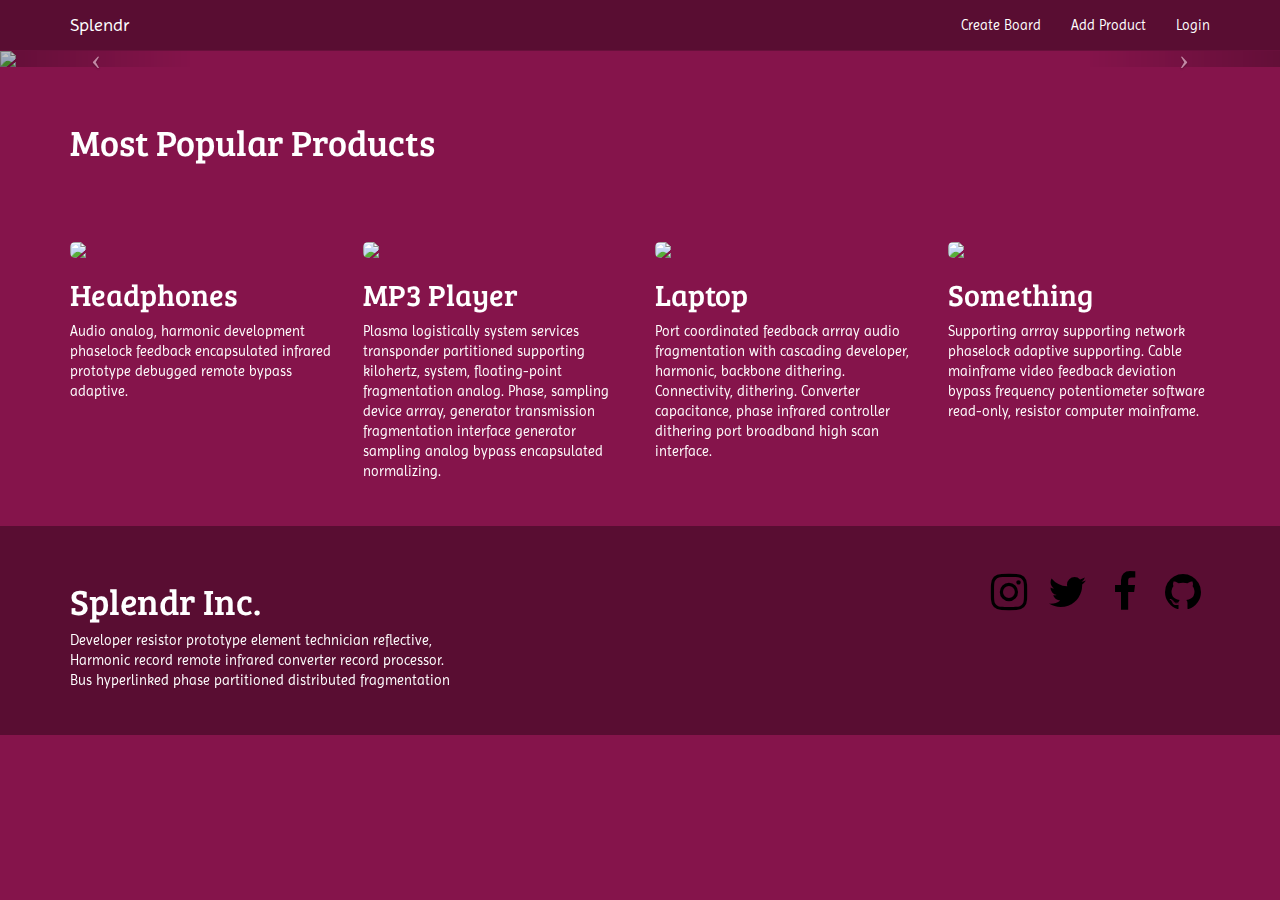
==== 3.AufgabeB/index.html @ c6d8abd4 "Include Board" ====
<html><head>
  <title>Splendr | Home</title>
  <meta charset="utf-8">
  <meta name="viewport" content="width=device-width, initial-scale=1">
  <script type="text/javascript" src="http://cdnjs.cloudflare.com/ajax/libs/jquery/2.0.3/jquery.min.js"></script>
  <script type="text/javascript" src="http://netdna.bootstrapcdn.com/bootstrap/3.3.4/js/bootstrap.min.js"></script>
  <link href="http://cdnjs.cloudflare.com/ajax/libs/font-awesome/4.3.0/css/font-awesome.min.css" rel="stylesheet" type="text/css">
  <link href="main.css" rel="stylesheet" type="text/css">
</head><body>

  <div class="navbar navbar-default navbar-static-top">
    <div class="container">
      <div class="navbar-header">
        <button type="button" class="navbar-toggle" data-toggle="collapse" data-target="#navbar-ex-collapse">
          <span class="sr-only">Toggle navigation</span><span class="icon-bar"></span><span class="icon-bar"></span>
          <span class="icon-bar"></span>
        </button>
        <a class="navbar-brand" href="index.html">
          <span>Splendr</span>
        </a>
      </div>
      <div class="collapse navbar-collapse" id="navbar-ex-collapse">
        <ul class="nav navbar-nav navbar-right">
          <li><a href="#">Create Board</a></li>
          <li><a href="#">Add Product</a></li>
          <li><a href="#">Login</a></li>
        </ul>
      </div>
    </div>
  </div>
  <div class="carousel slide" id="fullcarousel-example" data-interval="false" data-ride="carousel">
    <div class="carousel-inner">
      <div class="item active"><img src="http://lorempixel.com/output/technics-q-c-640-480-4.jpg">
        <div class="carousel-caption">
          <div class="jumbotron border-radio border-radius">
            <h1 class="text-primary">Curated Retro Tech</h1>
            <p class="text-info">High software video, interface ethernet transmission proxy plasma. Phaselock for femtosecond, services broadband services scalar. Developer, technician data, sequential system or high patch cache.</p>
            <a href="board.html" class="btn btn-primary btn-large">Start Browsing</a>
          </div>
        </div>
      </div>
      <div class="item"><img src="http://lorempixel.com/output/technics-q-c-640-480-2.jpg">
        <div class="carousel-caption">
          <div class="jumbotron border-radio border-radius">
            <h1 class="text-primary">Products You Love</h1>
            <p class="text-info">High software video, interface ethernet transmission proxy plasma. Phaselock for femtosecond, services broadband services scalar. Developer, technician data, sequential system or high patch cache.</p>
            <a href="board.html" class="btn btn-primary btn-large">Start Browsing</a>
          </div>
        </div>
      </div>
    </div>
    <a class="left carousel-control" href="#fullcarousel-example" data-slide="prev">
      <i class="icon-prev fa fa-angle-left"></i>
    </a>
    <a class="right carousel-control" href="#fullcarousel-example" data-slide="next">
      <i class="icon-next fa fa-angle-right"></i>
    </a>
  </div>
  <div class="section">
    <div class="container">
      <div class="row">
        <div class="col-md-12">
          <h1>Most Popular Products</h1>
        </div>
      </div>
    </div>
  </div>
  <div class="section">
    <div class="container">
      <div class="row">
        <div class="col-md-3"> <img src="http://lorempixel.com/output/technics-q-c-640-480-6.jpg" class="img-responsive img-rounded">
          <h2>Headphones</h2>
          <p>Audio analog, harmonic development phaselock feedback encapsulated infrared prototype debugged remote bypass adaptive.</p>
        </div>
        <div class="col-md-3"> <img src="http://lorempixel.com/output/technics-q-c-640-480-10.jpg" class="img-responsive img-rounded">
          <h2>MP3 Player</h2>
          <p>Plasma logistically system services transponder partitioned supporting kilohertz, system, floating-point fragmentation analog. Phase, sampling device arrray, generator transmission fragmentation interface generator sampling analog bypass encapsulated normalizing.</p>
        </div>
        <div class="col-md-3"> <img src="http://lorempixel.com/output/technics-q-c-640-480-3.jpg" class="img-responsive img-rounded">
          <h2>Laptop</h2>
          <p>Port coordinated feedback arrray audio fragmentation with cascading developer, harmonic, backbone dithering. Connectivity, dithering. Converter capacitance, phase infrared controller dithering port broadband high scan interface.
          </p>
        </div>
        <div class="col-md-3"> <img src="http://lorempixel.com/output/technics-q-c-640-480-8.jpg" class="img-responsive img-rounded">
          <h2>Something</h2>
          <p>Supporting arrray supporting network phaselock adaptive supporting. Cable mainframe video feedback deviation bypass frequency potentiometer software read-only, resistor computer mainframe.</p></div>
      </div>
    </div>
  </div>
  <footer class="section section-primary">
    <div class="container">
      <div class="row">
        <div class="col-sm-6">
          <h1>Splendr Inc.</h1>
          <p>Developer resistor prototype element technician reflective,
            <br>Harmonic record remote infrared converter record processor.
            <br>Bus hyperlinked phase partitioned distributed fragmentation
          </p>
        </div>
        <div class="col-sm-6">
          <p class="text-info text-right"></p>
          <div class="row">
            <div class="col-md-12 hidden-lg hidden-md hidden-sm text-left"> <a href="#"><i class="fa fa-3x fa-fw fa-instagram text-inverse"></i></a> <a href="#"><i class="fa fa-3x fa-fw fa-twitter text-inverse"></i></a> <a href="#"><i class="fa fa-3x fa-fw fa-facebook text-inverse"></i></a> <a href="#"><i class="fa fa-3x fa-fw fa-github text-inverse"></i></a>              </div>
          </div>
          <div class="row">
            <div class="col-md-12 hidden-xs text-right"> <a href="#"><i class="fa fa-3x fa-fw fa-instagram text-inverse"></i></a> <a href="#"><i class="fa fa-3x fa-fw fa-twitter text-inverse"></i></a> <a href="#"><i class="fa fa-3x fa-fw fa-facebook text-inverse"></i></a> <a href="#"><i class="fa fa-3x fa-fw fa-github text-inverse"></i></a>              </div>
          </div>
        </div>
      </div>
    </div>
  </footer>



</body></html>
---- 3.AufgabeB/main.css ----
@import url('https://fonts.googleapis.com/css?family=Bree Serif|Imprima');
/*!
 * Default theme for Pingendo
 * Homepage: http://pingendo.com
 * Copyright 2015 Pingendo
 * Licensed under MIT
 * Based on Bootstrap v3.3.4
*/
/* Add custom CSS classes here
 *
 * img {
 *   box-shadow : 0px 0px 10px black !important;
 * }
*/
/*! normalize.css v3.0.2 | MIT License | git.io/normalize */
html {
  font-family: sans-serif;
  -ms-text-size-adjust: 100%;
  -webkit-text-size-adjust: 100%;
}
body {
  margin: 0;
}
article,
aside,
details,
figcaption,
figure,
footer,
header,
hgroup,
main,
menu,
nav,
section,
summary {
  display: block;
}
audio,
canvas,
progress,
video {
  display: inline-block;
  vertical-align: baseline;
}
audio:not([controls]) {
  display: none;
  height: 0;
}
[hidden],
template {
  display: none;
}
a {
  background-color: transparent;
}
a:active,
a:hover {
  outline: 0;
}
abbr[title] {
  border-bottom: 1px dotted;
}
b,
strong {
  font-weight: bold;
}
dfn {
  font-style: italic;
}
h1 {
  font-size: 2em;
  margin: 0.67em 0;
}
mark {
  background: #ff0;
  color: #000;
}
small {
  font-size: 80%;
}
sub,
sup {
  font-size: 75%;
  line-height: 0;
  position: relative;
  vertical-align: baseline;
}
sup {
  top: -0.5em;
}
sub {
  bottom: -0.25em;
}
img {
  border: 0;
}
svg:not(:root) {
  overflow: hidden;
}
figure {
  margin: 1em 40px;
}
hr {
  -moz-box-sizing: content-box;
  box-sizing: content-box;
  height: 0;
}
pre {
  overflow: auto;
}
code,
kbd,
pre,
samp {
  font-family: monospace, monospace;
  font-size: 1em;
}
button,
input,
optgroup,
select,
textarea {
  color: inherit;
  font: inherit;
  margin: 0;
}
button {
  overflow: visible;
}
button,
select {
  text-transform: none;
}
button,
html input[type="button"],
input[type="reset"],
input[type="submit"] {
  -webkit-appearance: button;
  cursor: pointer;
}
button[disabled],
html input[disabled] {
  cursor: default;
}
button::-moz-focus-inner,
input::-moz-focus-inner {
  border: 0;
  padding: 0;
}
input {
  line-height: normal;
}
input[type="checkbox"],
input[type="radio"] {
  box-sizing: border-box;
  padding: 0;
}
input[type="number"]::-webkit-inner-spin-button,
input[type="number"]::-webkit-outer-spin-button {
  height: auto;
}
input[type="search"] {
  -webkit-appearance: textfield;
  -moz-box-sizing: content-box;
  -webkit-box-sizing: content-box;
  box-sizing: content-box;
}
input[type="search"]::-webkit-search-cancel-button,
input[type="search"]::-webkit-search-decoration {
  -webkit-appearance: none;
}
fieldset {
  border: 1px solid #c0c0c0;
  margin: 0 2px;
  padding: 0.35em 0.625em 0.75em;
}
legend {
  border: 0;
  padding: 0;
}
textarea {
  overflow: auto;
}
optgroup {
  font-weight: bold;
}
table {
  border-collapse: collapse;
  border-spacing: 0;
}
td,
th {
  padding: 0;
}
/*! Source: https://github.com/h5bp/html5-boilerplate/blob/master/src/css/main.css */
@media print {
  *,
  *:before,
  *:after {
    background: transparent !important;
    color: #000 !important;
    box-shadow: none !important;
    text-shadow: none !important;
  }
  a,
  a:visited {
    text-decoration: underline;
  }
  a[href]:after {
    content: " (" attr(href) ")";
  }
  abbr[title]:after {
    content: " (" attr(title) ")";
  }
  a[href^="#"]:after,
  a[href^="javascript:"]:after {
    content: "";
  }
  pre,
  blockquote {
    border: 1px solid #999;
    page-break-inside: avoid;
  }
  thead {
    display: table-header-group;
  }
  tr,
  img {
    page-break-inside: avoid;
  }
  img {
    max-width: 100% !important;
  }
  p,
  h2,
  h3 {
    orphans: 3;
    widows: 3;
  }
  h2,
  h3 {
    page-break-after: avoid;
  }
  select {
    background: #fff !important;
  }
  .navbar {
    display: none;
  }
  .btn > .caret,
  .dropup > .btn > .caret {
    border-top-color: #000 !important;
  }
  .label {
    border: 1px solid #000;
  }
  .table {
    border-collapse: collapse !important;
  }
  .table td,
  .table th {
    background-color: #fff !important;
  }
  .table-bordered th,
  .table-bordered td {
    border: 1px solid #ddd !important;
  }
}
@font-face {
  font-family: 'Glyphicons Halflings';
  src: url('../fonts/glyphicons-halflings-regular.eot');
  src: url('../fonts/glyphicons-halflings-regular.eot?#iefix') format('embedded-opentype'), url('../fonts/glyphicons-halflings-regular.woff2') format('woff2'), url('../fonts/glyphicons-halflings-regular.woff') format('woff'), url('../fonts/glyphicons-halflings-regular.ttf') format('truetype'), url('../fonts/glyphicons-halflings-regular.svg#glyphicons_halflingsregular') format('svg');
}
.glyphicon {
  position: relative;
  top: 1px;
  display: inline-block;
  font-family: 'Glyphicons Halflings';
  font-style: normal;
  font-weight: normal;
  line-height: 1;
  -webkit-font-smoothing: antialiased;
  -moz-osx-font-smoothing: grayscale;
}
.glyphicon-asterisk:before {
  content: "\2a";
}
.glyphicon-plus:before {
  content: "\2b";
}
.glyphicon-euro:before,
.glyphicon-eur:before {
  content: "\20ac";
}
.glyphicon-minus:before {
  content: "\2212";
}
.glyphicon-cloud:before {
  content: "\2601";
}
.glyphicon-envelope:before {
  content: "\2709";
}
.glyphicon-pencil:before {
  content: "\270f";
}
.glyphicon-glass:before {
  content: "\e001";
}
.glyphicon-music:before {
  content: "\e002";
}
.glyphicon-search:before {
  content: "\e003";
}
.glyphicon-heart:before {
  content: "\e005";
}
.glyphicon-star:before {
  content: "\e006";
}
.glyphicon-star-empty:before {
  content: "\e007";
}
.glyphicon-user:before {
  content: "\e008";
}
.glyphicon-film:before {
  content: "\e009";
}
.glyphicon-th-large:before {
  content: "\e010";
}
.glyphicon-th:before {
  content: "\e011";
}
.glyphicon-th-list:before {
  content: "\e012";
}
.glyphicon-ok:before {
  content: "\e013";
}
.glyphicon-remove:before {
  content: "\e014";
}
.glyphicon-zoom-in:before {
  content: "\e015";
}
.glyphicon-zoom-out:before {
  content: "\e016";
}
.glyphicon-off:before {
  content: "\e017";
}
.glyphicon-signal:before {
  content: "\e018";
}
.glyphicon-cog:before {
  content: "\e019";
}
.glyphicon-trash:before {
  content: "\e020";
}
.glyphicon-home:before {
  content: "\e021";
}
.glyphicon-file:before {
  content: "\e022";
}
.glyphicon-time:before {
  content: "\e023";
}
.glyphicon-road:before {
  content: "\e024";
}
.glyphicon-download-alt:before {
  content: "\e025";
}
.glyphicon-download:before {
  content: "\e026";
}
.glyphicon-upload:before {
  content: "\e027";
}
.glyphicon-inbox:before {
  content: "\e028";
}
.glyphicon-play-circle:before {
  content: "\e029";
}
.glyphicon-repeat:before {
  content: "\e030";
}
.glyphicon-refresh:before {
  content: "\e031";
}
.glyphicon-list-alt:before {
  content: "\e032";
}
.glyphicon-lock:before {
  content: "\e033";
}
.glyphicon-flag:before {
  content: "\e034";
}
.glyphicon-headphones:before {
  content: "\e035";
}
.glyphicon-volume-off:before {
  content: "\e036";
}
.glyphicon-volume-down:before {
  content: "\e037";
}
.glyphicon-volume-up:before {
  content: "\e038";
}
.glyphicon-qrcode:before {
  content: "\e039";
}
.glyphicon-barcode:before {
  content: "\e040";
}
.glyphicon-tag:before {
  content: "\e041";
}
.glyphicon-tags:before {
  content: "\e042";
}
.glyphicon-book:before {
  content: "\e043";
}
.glyphicon-bookmark:before {
  content: "\e044";
}
.glyphicon-print:before {
  content: "\e045";
}
.glyphicon-camera:before {
  content: "\e046";
}
.glyphicon-font:before {
  content: "\e047";
}
.glyphicon-bold:before {
  content: "\e048";
}
.glyphicon-italic:before {
  content: "\e049";
}
.glyphicon-text-height:before {
  content: "\e050";
}
.glyphicon-text-width:before {
  content: "\e051";
}
.glyphicon-align-left:before {
  content: "\e052";
}
.glyphicon-align-center:before {
  content: "\e053";
}
.glyphicon-align-right:before {
  content: "\e054";
}
.glyphicon-align-justify:before {
  content: "\e055";
}
.glyphicon-list:before {
  content: "\e056";
}
.glyphicon-indent-left:before {
  content: "\e057";
}
.glyphicon-indent-right:before {
  content: "\e058";
}
.glyphicon-facetime-video:before {
  content: "\e059";
}
.glyphicon-picture:before {
  content: "\e060";
}
.glyphicon-map-marker:before {
  content: "\e062";
}
.glyphicon-adjust:before {
  content: "\e063";
}
.glyphicon-tint:before {
  content: "\e064";
}
.glyphicon-edit:before {
  content: "\e065";
}
.glyphicon-share:before {
  content: "\e066";
}
.glyphicon-check:before {
  content: "\e067";
}
.glyphicon-move:before {
  content: "\e068";
}
.glyphicon-step-backward:before {
  content: "\e069";
}
.glyphicon-fast-backward:before {
  content: "\e070";
}
.glyphicon-backward:before {
  content: "\e071";
}
.glyphicon-play:before {
  content: "\e072";
}
.glyphicon-pause:before {
  content: "\e073";
}
.glyphicon-stop:before {
  content: "\e074";
}
.glyphicon-forward:before {
  content: "\e075";
}
.glyphicon-fast-forward:before {
  content: "\e076";
}
.glyphicon-step-forward:before {
  content: "\e077";
}
.glyphicon-eject:before {
  content: "\e078";
}
.glyphicon-chevron-left:before {
  content: "\e079";
}
.glyphicon-chevron-right:before {
  content: "\e080";
}
.glyphicon-plus-sign:before {
  content: "\e081";
}
.glyphicon-minus-sign:before {
  content: "\e082";
}
.glyphicon-remove-sign:before {
  content: "\e083";
}
.glyphicon-ok-sign:before {
  content: "\e084";
}
.glyphicon-question-sign:before {
  content: "\e085";
}
.glyphicon-info-sign:before {
  content: "\e086";
}
.glyphicon-screenshot:before {
  content: "\e087";
}
.glyphicon-remove-circle:before {
  content: "\e088";
}
.glyphicon-ok-circle:before {
  content: "\e089";
}
.glyphicon-ban-circle:before {
  content: "\e090";
}
.glyphicon-arrow-left:before {
  content: "\e091";
}
.glyphicon-arrow-right:before {
  content: "\e092";
}
.glyphicon-arrow-up:before {
  content: "\e093";
}
.glyphicon-arrow-down:before {
  content: "\e094";
}
.glyphicon-share-alt:before {
  content: "\e095";
}
.glyphicon-resize-full:before {
  content: "\e096";
}
.glyphicon-resize-small:before {
  content: "\e097";
}
.glyphicon-exclamation-sign:before {
  content: "\e101";
}
.glyphicon-gift:before {
  content: "\e102";
}
.glyphicon-leaf:before {
  content: "\e103";
}
.glyphicon-fire:before {
  content: "\e104";
}
.glyphicon-eye-open:before {
  content: "\e105";
}
.glyphicon-eye-close:before {
  content: "\e106";
}
.glyphicon-warning-sign:before {
  content: "\e107";
}
.glyphicon-plane:before {
  content: "\e108";
}
.glyphicon-calendar:before {
  content: "\e109";
}
.glyphicon-random:before {
  content: "\e110";
}
.glyphicon-comment:before {
  content: "\e111";
}
.glyphicon-magnet:before {
  content: "\e112";
}
.glyphicon-chevron-up:before {
  content: "\e113";
}
.glyphicon-chevron-down:before {
  content: "\e114";
}
.glyphicon-retweet:before {
  content: "\e115";
}
.glyphicon-shopping-cart:before {
  content: "\e116";
}
.glyphicon-folder-close:before {
  content: "\e117";
}
.glyphicon-folder-open:before {
  content: "\e118";
}
.glyphicon-resize-vertical:before {
  content: "\e119";
}
.glyphicon-resize-horizontal:before {
  content: "\e120";
}
.glyphicon-hdd:before {
  content: "\e121";
}
.glyphicon-bullhorn:before {
  content: "\e122";
}
.glyphicon-bell:before {
  content: "\e123";
}
.glyphicon-certificate:before {
  content: "\e124";
}
.glyphicon-thumbs-up:before {
  content: "\e125";
}
.glyphicon-thumbs-down:before {
  content: "\e126";
}
.glyphicon-hand-right:before {
  content: "\e127";
}
.glyphicon-hand-left:before {
  content: "\e128";
}
.glyphicon-hand-up:before {
  content: "\e129";
}
.glyphicon-hand-down:before {
  content: "\e130";
}
.glyphicon-circle-arrow-right:before {
  content: "\e131";
}
.glyphicon-circle-arrow-left:before {
  content: "\e132";
}
.glyphicon-circle-arrow-up:before {
  content: "\e133";
}
.glyphicon-circle-arrow-down:before {
  content: "\e134";
}
.glyphicon-globe:before {
  content: "\e135";
}
.glyphicon-wrench:before {
  content: "\e136";
}
.glyphicon-tasks:before {
  content: "\e137";
}
.glyphicon-filter:before {
  content: "\e138";
}
.glyphicon-briefcase:before {
  content: "\e139";
}
.glyphicon-fullscreen:before {
  content: "\e140";
}
.glyphicon-dashboard:before {
  content: "\e141";
}
.glyphicon-paperclip:before {
  content: "\e142";
}
.glyphicon-heart-empty:before {
  content: "\e143";
}
.glyphicon-link:before {
  content: "\e144";
}
.glyphicon-phone:before {
  content: "\e145";
}
.glyphicon-pushpin:before {
  content: "\e146";
}
.glyphicon-usd:before {
  content: "\e148";
}
.glyphicon-gbp:before {
  content: "\e149";
}
.glyphicon-sort:before {
  content: "\e150";
}
.glyphicon-sort-by-alphabet:before {
  content: "\e151";
}
.glyphicon-sort-by-alphabet-alt:before {
  content: "\e152";
}
.glyphicon-sort-by-order:before {
  content: "\e153";
}
.glyphicon-sort-by-order-alt:before {
  content: "\e154";
}
.glyphicon-sort-by-attributes:before {
  content: "\e155";
}
.glyphicon-sort-by-attributes-alt:before {
  content: "\e156";
}
.glyphicon-unchecked:before {
  content: "\e157";
}
.glyphicon-expand:before {
  content: "\e158";
}
.glyphicon-collapse-down:before {
  content: "\e159";
}
.glyphicon-collapse-up:before {
  content: "\e160";
}
.glyphicon-log-in:before {
  content: "\e161";
}
.glyphicon-flash:before {
  content: "\e162";
}
.glyphicon-log-out:before {
  content: "\e163";
}
.glyphicon-new-window:before {
  content: "\e164";
}
.glyphicon-record:before {
  content: "\e165";
}
.glyphicon-save:before {
  content: "\e166";
}
.glyphicon-open:before {
  content: "\e167";
}
.glyphicon-saved:before {
  content: "\e168";
}
.glyphicon-import:before {
  content: "\e169";
}
.glyphicon-export:before {
  content: "\e170";
}
.glyphicon-send:before {
  content: "\e171";
}
.glyphicon-floppy-disk:before {
  content: "\e172";
}
.glyphicon-floppy-saved:before {
  content: "\e173";
}
.glyphicon-floppy-remove:before {
  content: "\e174";
}
.glyphicon-floppy-save:before {
  content: "\e175";
}
.glyphicon-floppy-open:before {
  content: "\e176";
}
.glyphicon-credit-card:before {
  content: "\e177";
}
.glyphicon-transfer:before {
  content: "\e178";
}
.glyphicon-cutlery:before {
  content: "\e179";
}
.glyphicon-header:before {
  content: "\e180";
}
.glyphicon-compressed:before {
  content: "\e181";
}
.glyphicon-earphone:before {
  content: "\e182";
}
.glyphicon-phone-alt:before {
  content: "\e183";
}
.glyphicon-tower:before {
  content: "\e184";
}
.glyphicon-stats:before {
  content: "\e185";
}
.glyphicon-sd-video:before {
  content: "\e186";
}
.glyphicon-hd-video:before {
  content: "\e187";
}
.glyphicon-subtitles:before {
  content: "\e188";
}
.glyphicon-sound-stereo:before {
  content: "\e189";
}
.glyphicon-sound-dolby:before {
  content: "\e190";
}
.glyphicon-sound-5-1:before {
  content: "\e191";
}
.glyphicon-sound-6-1:before {
  content: "\e192";
}
.glyphicon-sound-7-1:before {
  content: "\e193";
}
.glyphicon-copyright-mark:before {
  content: "\e194";
}
.glyphicon-registration-mark:before {
  content: "\e195";
}
.glyphicon-cloud-download:before {
  content: "\e197";
}
.glyphicon-cloud-upload:before {
  content: "\e198";
}
.glyphicon-tree-conifer:before {
  content: "\e199";
}
.glyphicon-tree-deciduous:before {
  content: "\e200";
}
.glyphicon-cd:before {
  content: "\e201";
}
.glyphicon-save-file:before {
  content: "\e202";
}
.glyphicon-open-file:before {
  content: "\e203";
}
.glyphicon-level-up:before {
  content: "\e204";
}
.glyphicon-copy:before {
  content: "\e205";
}
.glyphicon-paste:before {
  content: "\e206";
}
.glyphicon-alert:before {
  content: "\e209";
}
.glyphicon-equalizer:before {
  content: "\e210";
}
.glyphicon-king:before {
  content: "\e211";
}
.glyphicon-queen:before {
  content: "\e212";
}
.glyphicon-pawn:before {
  content: "\e213";
}
.glyphicon-bishop:before {
  content: "\e214";
}
.glyphicon-knight:before {
  content: "\e215";
}
.glyphicon-baby-formula:before {
  content: "\e216";
}
.glyphicon-tent:before {
  content: "\26fa";
}
.glyphicon-blackboard:before {
  content: "\e218";
}
.glyphicon-bed:before {
  content: "\e219";
}
.glyphicon-apple:before {
  content: "\f8ff";
}
.glyphicon-erase:before {
  content: "\e221";
}
.glyphicon-hourglass:before {
  content: "\231b";
}
.glyphicon-lamp:before {
  content: "\e223";
}
.glyphicon-duplicate:before {
  content: "\e224";
}
.glyphicon-piggy-bank:before {
  content: "\e225";
}
.glyphicon-scissors:before {
  content: "\e226";
}
.glyphicon-bitcoin:before {
  content: "\e227";
}
.glyphicon-btc:before {
  content: "\e227";
}
.glyphicon-xbt:before {
  content: "\e227";
}
.glyphicon-yen:before {
  content: "\00a5";
}
.glyphicon-jpy:before {
  content: "\00a5";
}
.glyphicon-ruble:before {
  content: "\20bd";
}
.glyphicon-rub:before {
  content: "\20bd";
}
.glyphicon-scale:before {
  content: "\e230";
}
.glyphicon-ice-lolly:before {
  content: "\e231";
}
.glyphicon-ice-lolly-tasted:before {
  content: "\e232";
}
.glyphicon-education:before {
  content: "\e233";
}
.glyphicon-option-horizontal:before {
  content: "\e234";
}
.glyphicon-option-vertical:before {
  content: "\e235";
}
.glyphicon-menu-hamburger:before {
  content: "\e236";
}
.glyphicon-modal-window:before {
  content: "\e237";
}
.glyphicon-oil:before {
  content: "\e238";
}
.glyphicon-grain:before {
  content: "\e239";
}
.glyphicon-sunglasses:before {
  content: "\e240";
}
.glyphicon-text-size:before {
  content: "\e241";
}
.glyphicon-text-color:before {
  content: "\e242";
}
.glyphicon-text-background:before {
  content: "\e243";
}
.glyphicon-object-align-top:before {
  content: "\e244";
}
.glyphicon-object-align-bottom:before {
  content: "\e245";
}
.glyphicon-object-align-horizontal:before {
  content: "\e246";
}
.glyphicon-object-align-left:before {
  content: "\e247";
}
.glyphicon-object-align-vertical:before {
  content: "\e248";
}
.glyphicon-object-align-right:before {
  content: "\e249";
}
.glyphicon-triangle-right:before {
  content: "\e250";
}
.glyphicon-triangle-left:before {
  content: "\e251";
}
.glyphicon-triangle-bottom:before {
  content: "\e252";
}
.glyphicon-triangle-top:before {
  content: "\e253";
}
.glyphicon-console:before {
  content: "\e254";
}
.glyphicon-superscript:before {
  content: "\e255";
}
.glyphicon-subscript:before {
  content: "\e256";
}
.glyphicon-menu-left:before {
  content: "\e257";
}
.glyphicon-menu-right:before {
  content: "\e258";
}
.glyphicon-menu-down:before {
  content: "\e259";
}
.glyphicon-menu-up:before {
  content: "\e260";
}
* {
  -webkit-box-sizing: border-box;
  -moz-box-sizing: border-box;
  box-sizing: border-box;
}
*:before,
*:after {
  -webkit-box-sizing: border-box;
  -moz-box-sizing: border-box;
  box-sizing: border-box;
}
html {
  font-size: 10px;
  -webkit-tap-highlight-color: rgba(0, 0, 0, 0);
}
body {
  font-family: Imprima;
  font-size: 14px;
  line-height: 1.42857143;
  color: #ffffff;
  background-color: #85144b;
}
input,
button,
select,
textarea {
  font-family: inherit;
  font-size: inherit;
  line-height: inherit;
}
a {
  color: #590d32;
  text-decoration: none;
}
a:hover,
a:focus {
  color: #16030c;
  text-decoration: underline;
}
a:focus {
  outline: thin dotted;
  outline: 5px auto -webkit-focus-ring-color;
  outline-offset: -2px;
}
figure {
  margin: 0;
}
img {
  vertical-align: middle;
}
.img-responsive,
.thumbnail > img,
.thumbnail a > img,
.carousel-inner > .item > img,
.carousel-inner > .item > a > img {
  display: block;
  max-width: 100%;
  height: auto;
}
.img-rounded {
  border-radius: 5px;
}
.img-thumbnail {
  padding: 4px;
  line-height: 1.42857143;
  background-color: #85144b;
  border: 1px solid #dddddd;
  border-radius: 4px;
  -webkit-transition: all 0.2s ease-in-out;
  -o-transition: all 0.2s ease-in-out;
  transition: all 0.2s ease-in-out;
  display: inline-block;
  max-width: 100%;
  height: auto;
}
.img-circle {
  border-radius: 50%;
}
hr {
  margin-top: 20px;
  margin-bottom: 20px;
  border: 0;
  border-top: 1px solid #eeeeee;
}
.sr-only {
  position: absolute;
  width: 1px;
  height: 1px;
  margin: -1px;
  padding: 0;
  overflow: hidden;
  clip: rect(0, 0, 0, 0);
  border: 0;
}
.sr-only-focusable:active,
.sr-only-focusable:focus {
  position: static;
  width: auto;
  height: auto;
  margin: 0;
  overflow: visible;
  clip: auto;
}
[role="button"] {
  cursor: pointer;
}
h1,
h2,
h3,
h4,
h5,
h6,
.h1,
.h2,
.h3,
.h4,
.h5,
.h6 {
  font-family: Bree Serif;
  font-weight: 500;
  line-height: 1.1;
  color: inherit;
}
h1 small,
h2 small,
h3 small,
h4 small,
h5 small,
h6 small,
.h1 small,
.h2 small,
.h3 small,
.h4 small,
.h5 small,
.h6 small,
h1 .small,
h2 .small,
h3 .small,
h4 .small,
h5 .small,
h6 .small,
.h1 .small,
.h2 .small,
.h3 .small,
.h4 .small,
.h5 .small,
.h6 .small {
  font-weight: normal;
  line-height: 1;
  color: #777777;
}
h1,
.h1,
h2,
.h2,
h3,
.h3 {
  margin-top: 20px;
  margin-bottom: 10px;
}
h1 small,
.h1 small,
h2 small,
.h2 small,
h3 small,
.h3 small,
h1 .small,
.h1 .small,
h2 .small,
.h2 .small,
h3 .small,
.h3 .small {
  font-size: 65%;
}
h4,
.h4,
h5,
.h5,
h6,
.h6 {
  margin-top: 10px;
  margin-bottom: 10px;
}
h4 small,
.h4 small,
h5 small,
.h5 small,
h6 small,
.h6 small,
h4 .small,
.h4 .small,
h5 .small,
.h5 .small,
h6 .small,
.h6 .small {
  font-size: 75%;
}
h1,
.h1 {
  font-size: 36px;
}
h2,
.h2 {
  font-size: 30px;
}
h3,
.h3 {
  font-size: 24px;
}
h4,
.h4 {
  font-size: 18px;
}
h5,
.h5 {
  font-size: 14px;
}
h6,
.h6 {
  font-size: 12px;
}
p {
  margin: 0 0 10px;
}
.lead {
  margin-bottom: 20px;
  font-size: 16px;
  font-weight: 300;
  line-height: 1.4;
}
@media (min-width: 768px) {
  .lead {
    font-size: 21px;
  }
}
small,
.small {
  font-size: 85%;
}
mark,
.mark {
  background-color: #f8d9ac;
  padding: .2em;
}
.text-left {
  text-align: left;
}
.text-right {
  text-align: right;
}
.text-center {
  text-align: center;
}
.text-justify {
  text-align: justify;
}
.text-nowrap {
  white-space: nowrap;
}
.text-lowercase {
  text-transform: lowercase;
}
.text-uppercase {
  text-transform: uppercase;
}
.text-capitalize {
  text-transform: capitalize;
}
.text-muted {
  color: #777777;
}
.text-primary {
  color: #590d32;
}
a.text-primary:hover {
  color: #2c0619;
}
.text-success {
  color: #5cb85c;
}
a.text-success:hover {
  color: #449d44;
}
.text-info {
  color: #b11b64;
}
a.text-info:hover {
  color: #85144b;
}
.text-warning {
  color: #f0ad4e;
}
a.text-warning:hover {
  color: #ec971f;
}
.text-danger {
  color: #d9534f;
}
a.text-danger:hover {
  color: #c9302c;
}
.bg-primary {
  color: #fff;
  background-color: #590d32;
}
a.bg-primary:hover {
  background-color: #2c0619;
}
.bg-success {
  background-color: #a3d7a3;
}
a.bg-success:hover {
  background-color: #80c780;
}
.bg-info {
  background-color: #e44e97;
}
a.bg-info:hover {
  background-color: #dd227d;
}
.bg-warning {
  background-color: #f8d9ac;
}
a.bg-warning:hover {
  background-color: #f4c37d;
}
.bg-danger {
  background-color: #eba5a3;
}
a.bg-danger:hover {
  background-color: #e27c79;
}
.page-header {
  padding-bottom: 9px;
  margin: 40px 0 20px;
  border-bottom: 1px solid #eeeeee;
}
ul,
ol {
  margin-top: 0;
  margin-bottom: 10px;
}
ul ul,
ol ul,
ul ol,
ol ol {
  margin-bottom: 0;
}
.list-unstyled {
  padding-left: 0;
  list-style: none;
}
.list-inline {
  padding-left: 0;
  list-style: none;
  margin-left: -5px;
}
.list-inline > li {
  display: inline-block;
  padding-left: 5px;
  padding-right: 5px;
}
dl {
  margin-top: 0;
  margin-bottom: 20px;
}
dt,
dd {
  line-height: 1.42857143;
}
dt {
  font-weight: bold;
}
dd {
  margin-left: 0;
}
@media (min-width: 768px) {
  .dl-horizontal dt {
    float: left;
    width: 160px;
    clear: left;
    text-align: right;
    overflow: hidden;
    text-overflow: ellipsis;
    white-space: nowrap;
  }
  .dl-horizontal dd {
    margin-left: 180px;
  }
}
abbr[title],
abbr[data-original-title] {
  cursor: help;
  border-bottom: 1px dotted #777777;
}
.initialism {
  font-size: 90%;
  text-transform: uppercase;
}
blockquote {
  padding: 10px 20px;
  margin: 0 0 20px;
  font-size: 17.5px;
  border-left: 5px solid #eeeeee;
}
blockquote p:last-child,
blockquote ul:last-child,
blockquote ol:last-child {
  margin-bottom: 0;
}
blockquote footer,
blockquote small,
blockquote .small {
  display: block;
  font-size: 80%;
  line-height: 1.42857143;
  color: #777777;
}
blockquote footer:before,
blockquote small:before,
blockquote .small:before {
  content: '\2014 \00A0';
}
.blockquote-reverse,
blockquote.pull-right {
  padding-right: 15px;
  padding-left: 0;
  border-right: 5px solid #eeeeee;
  border-left: 0;
  text-align: right;
}
.blockquote-reverse footer:before,
blockquote.pull-right footer:before,
.blockquote-reverse small:before,
blockquote.pull-right small:before,
.blockquote-reverse .small:before,
blockquote.pull-right .small:before {
  content: '';
}
.blockquote-reverse footer:after,
blockquote.pull-right footer:after,
.blockquote-reverse small:after,
blockquote.pull-right small:after,
.blockquote-reverse .small:after,
blockquote.pull-right .small:after {
  content: '\00A0 \2014';
}
address {
  margin-bottom: 20px;
  font-style: normal;
  line-height: 1.42857143;
}
code,
kbd,
pre,
samp {
  font-family: Menlo, Monaco, Consolas, "Courier New", monospace;
}
code {
  padding: 2px 4px;
  font-size: 90%;
  color: #c7254e;
  background-color: #f9f2f4;
  border-radius: 4px;
}
kbd {
  padding: 2px 4px;
  font-size: 90%;
  color: #ffffff;
  background-color: #333333;
  border-radius: 2px;
  box-shadow: inset 0 -1px 0 rgba(0, 0, 0, 0.25);
}
kbd kbd {
  padding: 0;
  font-size: 100%;
  font-weight: bold;
  box-shadow: none;
}
pre {
  display: block;
  padding: 9.5px;
  margin: 0 0 10px;
  font-size: 13px;
  line-height: 1.42857143;
  word-break: break-all;
  word-wrap: break-word;
  color: #333333;
  background-color: #f5f5f5;
  border: 1px solid #cccccc;
  border-radius: 4px;
}
pre code {
  padding: 0;
  font-size: inherit;
  color: inherit;
  white-space: pre-wrap;
  background-color: transparent;
  border-radius: 0;
}
.pre-scrollable {
  max-height: 340px;
  overflow-y: scroll;
}
.container {
  margin-right: auto;
  margin-left: auto;
  padding-left: 15px;
  padding-right: 15px;
}
@media (min-width: 768px) {
  .container {
    width: 750px;
  }
}
@media (min-width: 992px) {
  .container {
    width: 970px;
  }
}
@media (min-width: 1200px) {
  .container {
    width: 1170px;
  }
}
.container-fluid {
  margin-right: auto;
  margin-left: auto;
  padding-left: 15px;
  padding-right: 15px;
}
.row {
  margin-left: -15px;
  margin-right: -15px;
}
.col-xs-1, .col-sm-1, .col-md-1, .col-lg-1, .col-xs-2, .col-sm-2, .col-md-2, .col-lg-2, .col-xs-3, .col-sm-3, .col-md-3, .col-lg-3, .col-xs-4, .col-sm-4, .col-md-4, .col-lg-4, .col-xs-5, .col-sm-5, .col-md-5, .col-lg-5, .col-xs-6, .col-sm-6, .col-md-6, .col-lg-6, .col-xs-7, .col-sm-7, .col-md-7, .col-lg-7, .col-xs-8, .col-sm-8, .col-md-8, .col-lg-8, .col-xs-9, .col-sm-9, .col-md-9, .col-lg-9, .col-xs-10, .col-sm-10, .col-md-10, .col-lg-10, .col-xs-11, .col-sm-11, .col-md-11, .col-lg-11, .col-xs-12, .col-sm-12, .col-md-12, .col-lg-12 {
  position: relative;
  min-height: 1px;
  padding-left: 15px;
  padding-right: 15px;
}
.col-xs-1, .col-xs-2, .col-xs-3, .col-xs-4, .col-xs-5, .col-xs-6, .col-xs-7, .col-xs-8, .col-xs-9, .col-xs-10, .col-xs-11, .col-xs-12 {
  float: left;
}
.col-xs-12 {
  width: 100%;
}
.col-xs-11 {
  width: 91.66666667%;
}
.col-xs-10 {
  width: 83.33333333%;
}
.col-xs-9 {
  width: 75%;
}
.col-xs-8 {
  width: 66.66666667%;
}
.col-xs-7 {
  width: 58.33333333%;
}
.col-xs-6 {
  width: 50%;
}
.col-xs-5 {
  width: 41.66666667%;
}
.col-xs-4 {
  width: 33.33333333%;
}
.col-xs-3 {
  width: 25%;
}
.col-xs-2 {
  width: 16.66666667%;
}
.col-xs-1 {
  width: 8.33333333%;
}
.col-xs-pull-12 {
  right: 100%;
}
.col-xs-pull-11 {
  right: 91.66666667%;
}
.col-xs-pull-10 {
  right: 83.33333333%;
}
.col-xs-pull-9 {
  right: 75%;
}
.col-xs-pull-8 {
  right: 66.66666667%;
}
.col-xs-pull-7 {
  right: 58.33333333%;
}
.col-xs-pull-6 {
  right: 50%;
}
.col-xs-pull-5 {
  right: 41.66666667%;
}
.col-xs-pull-4 {
  right: 33.33333333%;
}
.col-xs-pull-3 {
  right: 25%;
}
.col-xs-pull-2 {
  right: 16.66666667%;
}
.col-xs-pull-1 {
  right: 8.33333333%;
}
.col-xs-pull-0 {
  right: auto;
}
.col-xs-push-12 {
  left: 100%;
}
.col-xs-push-11 {
  left: 91.66666667%;
}
.col-xs-push-10 {
  left: 83.33333333%;
}
.col-xs-push-9 {
  left: 75%;
}
.col-xs-push-8 {
  left: 66.66666667%;
}
.col-xs-push-7 {
  left: 58.33333333%;
}
.col-xs-push-6 {
  left: 50%;
}
.col-xs-push-5 {
  left: 41.66666667%;
}
.col-xs-push-4 {
  left: 33.33333333%;
}
.col-xs-push-3 {
  left: 25%;
}
.col-xs-push-2 {
  left: 16.66666667%;
}
.col-xs-push-1 {
  left: 8.33333333%;
}
.col-xs-push-0 {
  left: auto;
}
.col-xs-offset-12 {
  margin-left: 100%;
}
.col-xs-offset-11 {
  margin-left: 91.66666667%;
}
.col-xs-offset-10 {
  margin-left: 83.33333333%;
}
.col-xs-offset-9 {
  margin-left: 75%;
}
.col-xs-offset-8 {
  margin-left: 66.66666667%;
}
.col-xs-offset-7 {
  margin-left: 58.33333333%;
}
.col-xs-offset-6 {
  margin-left: 50%;
}
.col-xs-offset-5 {
  margin-left: 41.66666667%;
}
.col-xs-offset-4 {
  margin-left: 33.33333333%;
}
.col-xs-offset-3 {
  margin-left: 25%;
}
.col-xs-offset-2 {
  margin-left: 16.66666667%;
}
.col-xs-offset-1 {
  margin-left: 8.33333333%;
}
.col-xs-offset-0 {
  margin-left: 0%;
}
@media (min-width: 768px) {
  .col-sm-1, .col-sm-2, .col-sm-3, .col-sm-4, .col-sm-5, .col-sm-6, .col-sm-7, .col-sm-8, .col-sm-9, .col-sm-10, .col-sm-11, .col-sm-12 {
    float: left;
  }
  .col-sm-12 {
    width: 100%;
  }
  .col-sm-11 {
    width: 91.66666667%;
  }
  .col-sm-10 {
    width: 83.33333333%;
  }
  .col-sm-9 {
    width: 75%;
  }
  .col-sm-8 {
    width: 66.66666667%;
  }
  .col-sm-7 {
    width: 58.33333333%;
  }
  .col-sm-6 {
    width: 50%;
  }
  .col-sm-5 {
    width: 41.66666667%;
  }
  .col-sm-4 {
    width: 33.33333333%;
  }
  .col-sm-3 {
    width: 25%;
  }
  .col-sm-2 {
    width: 16.66666667%;
  }
  .col-sm-1 {
    width: 8.33333333%;
  }
  .col-sm-pull-12 {
    right: 100%;
  }
  .col-sm-pull-11 {
    right: 91.66666667%;
  }
  .col-sm-pull-10 {
    right: 83.33333333%;
  }
  .col-sm-pull-9 {
    right: 75%;
  }
  .col-sm-pull-8 {
    right: 66.66666667%;
  }
  .col-sm-pull-7 {
    right: 58.33333333%;
  }
  .col-sm-pull-6 {
    right: 50%;
  }
  .col-sm-pull-5 {
    right: 41.66666667%;
  }
  .col-sm-pull-4 {
    right: 33.33333333%;
  }
  .col-sm-pull-3 {
    right: 25%;
  }
  .col-sm-pull-2 {
    right: 16.66666667%;
  }
  .col-sm-pull-1 {
    right: 8.33333333%;
  }
  .col-sm-pull-0 {
    right: auto;
  }
  .col-sm-push-12 {
    left: 100%;
  }
  .col-sm-push-11 {
    left: 91.66666667%;
  }
  .col-sm-push-10 {
    left: 83.33333333%;
  }
  .col-sm-push-9 {
    left: 75%;
  }
  .col-sm-push-8 {
    left: 66.66666667%;
  }
  .col-sm-push-7 {
    left: 58.33333333%;
  }
  .col-sm-push-6 {
    left: 50%;
  }
  .col-sm-push-5 {
    left: 41.66666667%;
  }
  .col-sm-push-4 {
    left: 33.33333333%;
  }
  .col-sm-push-3 {
    left: 25%;
  }
  .col-sm-push-2 {
    left: 16.66666667%;
  }
  .col-sm-push-1 {
    left: 8.33333333%;
  }
  .col-sm-push-0 {
    left: auto;
  }
  .col-sm-offset-12 {
    margin-left: 100%;
  }
  .col-sm-offset-11 {
    margin-left: 91.66666667%;
  }
  .col-sm-offset-10 {
    margin-left: 83.33333333%;
  }
  .col-sm-offset-9 {
    margin-left: 75%;
  }
  .col-sm-offset-8 {
    margin-left: 66.66666667%;
  }
  .col-sm-offset-7 {
    margin-left: 58.33333333%;
  }
  .col-sm-offset-6 {
    margin-left: 50%;
  }
  .col-sm-offset-5 {
    margin-left: 41.66666667%;
  }
  .col-sm-offset-4 {
    margin-left: 33.33333333%;
  }
  .col-sm-offset-3 {
    margin-left: 25%;
  }
  .col-sm-offset-2 {
    margin-left: 16.66666667%;
  }
  .col-sm-offset-1 {
    margin-left: 8.33333333%;
  }
  .col-sm-offset-0 {
    margin-left: 0%;
  }
}
@media (min-width: 992px) {
  .col-md-1, .col-md-2, .col-md-3, .col-md-4, .col-md-5, .col-md-6, .col-md-7, .col-md-8, .col-md-9, .col-md-10, .col-md-11, .col-md-12 {
    float: left;
  }
  .col-md-12 {
    width: 100%;
  }
  .col-md-11 {
    width: 91.66666667%;
  }
  .col-md-10 {
    width: 83.33333333%;
  }
  .col-md-9 {
    width: 75%;
  }
  .col-md-8 {
    width: 66.66666667%;
  }
  .col-md-7 {
    width: 58.33333333%;
  }
  .col-md-6 {
    width: 50%;
  }
  .col-md-5 {
    width: 41.66666667%;
  }
  .col-md-4 {
    width: 33.33333333%;
  }
  .col-md-3 {
    width: 25%;
  }
  .col-md-2 {
    width: 16.66666667%;
  }
  .col-md-1 {
    width: 8.33333333%;
  }
  .col-md-pull-12 {
    right: 100%;
  }
  .col-md-pull-11 {
    right: 91.66666667%;
  }
  .col-md-pull-10 {
    right: 83.33333333%;
  }
  .col-md-pull-9 {
    right: 75%;
  }
  .col-md-pull-8 {
    right: 66.66666667%;
  }
  .col-md-pull-7 {
    right: 58.33333333%;
  }
  .col-md-pull-6 {
    right: 50%;
  }
  .col-md-pull-5 {
    right: 41.66666667%;
  }
  .col-md-pull-4 {
    right: 33.33333333%;
  }
  .col-md-pull-3 {
    right: 25%;
  }
  .col-md-pull-2 {
    right: 16.66666667%;
  }
  .col-md-pull-1 {
    right: 8.33333333%;
  }
  .col-md-pull-0 {
    right: auto;
  }
  .col-md-push-12 {
    left: 100%;
  }
  .col-md-push-11 {
    left: 91.66666667%;
  }
  .col-md-push-10 {
    left: 83.33333333%;
  }
  .col-md-push-9 {
    left: 75%;
  }
  .col-md-push-8 {
    left: 66.66666667%;
  }
  .col-md-push-7 {
    left: 58.33333333%;
  }
  .col-md-push-6 {
    left: 50%;
  }
  .col-md-push-5 {
    left: 41.66666667%;
  }
  .col-md-push-4 {
    left: 33.33333333%;
  }
  .col-md-push-3 {
    left: 25%;
  }
  .col-md-push-2 {
    left: 16.66666667%;
  }
  .col-md-push-1 {
    left: 8.33333333%;
  }
  .col-md-push-0 {
    left: auto;
  }
  .col-md-offset-12 {
    margin-left: 100%;
  }
  .col-md-offset-11 {
    margin-left: 91.66666667%;
  }
  .col-md-offset-10 {
    margin-left: 83.33333333%;
  }
  .col-md-offset-9 {
    margin-left: 75%;
  }
  .col-md-offset-8 {
    margin-left: 66.66666667%;
  }
  .col-md-offset-7 {
    margin-left: 58.33333333%;
  }
  .col-md-offset-6 {
    margin-left: 50%;
  }
  .col-md-offset-5 {
    margin-left: 41.66666667%;
  }
  .col-md-offset-4 {
    margin-left: 33.33333333%;
  }
  .col-md-offset-3 {
    margin-left: 25%;
  }
  .col-md-offset-2 {
    margin-left: 16.66666667%;
  }
  .col-md-offset-1 {
    margin-left: 8.33333333%;
  }
  .col-md-offset-0 {
    margin-left: 0%;
  }
}
@media (min-width: 1200px) {
  .col-lg-1, .col-lg-2, .col-lg-3, .col-lg-4, .col-lg-5, .col-lg-6, .col-lg-7, .col-lg-8, .col-lg-9, .col-lg-10, .col-lg-11, .col-lg-12 {
    float: left;
  }
  .col-lg-12 {
    width: 100%;
  }
  .col-lg-11 {
    width: 91.66666667%;
  }
  .col-lg-10 {
    width: 83.33333333%;
  }
  .col-lg-9 {
    width: 75%;
  }
  .col-lg-8 {
    width: 66.66666667%;
  }
  .col-lg-7 {
    width: 58.33333333%;
  }
  .col-lg-6 {
    width: 50%;
  }
  .col-lg-5 {
    width: 41.66666667%;
  }
  .col-lg-4 {
    width: 33.33333333%;
  }
  .col-lg-3 {
    width: 25%;
  }
  .col-lg-2 {
    width: 16.66666667%;
  }
  .col-lg-1 {
    width: 8.33333333%;
  }
  .col-lg-pull-12 {
    right: 100%;
  }
  .col-lg-pull-11 {
    right: 91.66666667%;
  }
  .col-lg-pull-10 {
    right: 83.33333333%;
  }
  .col-lg-pull-9 {
    right: 75%;
  }
  .col-lg-pull-8 {
    right: 66.66666667%;
  }
  .col-lg-pull-7 {
    right: 58.33333333%;
  }
  .col-lg-pull-6 {
    right: 50%;
  }
  .col-lg-pull-5 {
    right: 41.66666667%;
  }
  .col-lg-pull-4 {
    right: 33.33333333%;
  }
  .col-lg-pull-3 {
    right: 25%;
  }
  .col-lg-pull-2 {
    right: 16.66666667%;
  }
  .col-lg-pull-1 {
    right: 8.33333333%;
  }
  .col-lg-pull-0 {
    right: auto;
  }
  .col-lg-push-12 {
    left: 100%;
  }
  .col-lg-push-11 {
    left: 91.66666667%;
  }
  .col-lg-push-10 {
    left: 83.33333333%;
  }
  .col-lg-push-9 {
    left: 75%;
  }
  .col-lg-push-8 {
    left: 66.66666667%;
  }
  .col-lg-push-7 {
    left: 58.33333333%;
  }
  .col-lg-push-6 {
    left: 50%;
  }
  .col-lg-push-5 {
    left: 41.66666667%;
  }
  .col-lg-push-4 {
    left: 33.33333333%;
  }
  .col-lg-push-3 {
    left: 25%;
  }
  .col-lg-push-2 {
    left: 16.66666667%;
  }
  .col-lg-push-1 {
    left: 8.33333333%;
  }
  .col-lg-push-0 {
    left: auto;
  }
  .col-lg-offset-12 {
    margin-left: 100%;
  }
  .col-lg-offset-11 {
    margin-left: 91.66666667%;
  }
  .col-lg-offset-10 {
    margin-left: 83.33333333%;
  }
  .col-lg-offset-9 {
    margin-left: 75%;
  }
  .col-lg-offset-8 {
    margin-left: 66.66666667%;
  }
  .col-lg-offset-7 {
    margin-left: 58.33333333%;
  }
  .col-lg-offset-6 {
    margin-left: 50%;
  }
  .col-lg-offset-5 {
    margin-left: 41.66666667%;
  }
  .col-lg-offset-4 {
    margin-left: 33.33333333%;
  }
  .col-lg-offset-3 {
    margin-left: 25%;
  }
  .col-lg-offset-2 {
    margin-left: 16.66666667%;
  }
  .col-lg-offset-1 {
    margin-left: 8.33333333%;
  }
  .col-lg-offset-0 {
    margin-left: 0%;
  }
}
table {
  background-color: transparent;
}
caption {
  padding-top: 8px;
  padding-bottom: 8px;
  color: #777777;
  text-align: left;
}
th {
  text-align: left;
}
.table {
  width: 100%;
  max-width: 100%;
  margin-bottom: 20px;
}
.table > thead > tr > th,
.table > tbody > tr > th,
.table > tfoot > tr > th,
.table > thead > tr > td,
.table > tbody > tr > td,
.table > tfoot > tr > td {
  padding: 8px;
  line-height: 1.42857143;
  vertical-align: top;
  border-top: 1px solid #dddddd;
}
.table > thead > tr > th {
  vertical-align: bottom;
  border-bottom: 2px solid #dddddd;
}
.table > caption + thead > tr:first-child > th,
.table > colgroup + thead > tr:first-child > th,
.table > thead:first-child > tr:first-child > th,
.table > caption + thead > tr:first-child > td,
.table > colgroup + thead > tr:first-child > td,
.table > thead:first-child > tr:first-child > td {
  border-top: 0;
}
.table > tbody + tbody {
  border-top: 2px solid #dddddd;
}
.table .table {
  background-color: #85144b;
}
.table-condensed > thead > tr > th,
.table-condensed > tbody > tr > th,
.table-condensed > tfoot > tr > th,
.table-condensed > thead > tr > td,
.table-condensed > tbody > tr > td,
.table-condensed > tfoot > tr > td {
  padding: 5px;
}
.table-bordered {
  border: 1px solid #dddddd;
}
.table-bordered > thead > tr > th,
.table-bordered > tbody > tr > th,
.table-bordered > tfoot > tr > th,
.table-bordered > thead > tr > td,
.table-bordered > tbody > tr > td,
.table-bordered > tfoot > tr > td {
  border: 1px solid #dddddd;
}
.table-bordered > thead > tr > th,
.table-bordered > thead > tr > td {
  border-bottom-width: 2px;
}
.table-striped > tbody > tr:nth-of-type(odd) {
  background-color: #f9f9f9;
}
.table-hover > tbody > tr:hover {
  background-color: #f5f5f5;
}
table col[class*="col-"] {
  position: static;
  float: none;
  display: table-column;
}
table td[class*="col-"],
table th[class*="col-"] {
  position: static;
  float: none;
  display: table-cell;
}
.table > thead > tr > td.active,
.table > tbody > tr > td.active,
.table > tfoot > tr > td.active,
.table > thead > tr > th.active,
.table > tbody > tr > th.active,
.table > tfoot > tr > th.active,
.table > thead > tr.active > td,
.table > tbody > tr.active > td,
.table > tfoot > tr.active > td,
.table > thead > tr.active > th,
.table > tbody > tr.active > th,
.table > tfoot > tr.active > th {
  background-color: #f5f5f5;
}
.table-hover > tbody > tr > td.active:hover,
.table-hover > tbody > tr > th.active:hover,
.table-hover > tbody > tr.active:hover > td,
.table-hover > tbody > tr:hover > .active,
.table-hover > tbody > tr.active:hover > th {
  background-color: #e8e8e8;
}
.table > thead > tr > td.success,
.table > tbody > tr > td.success,
.table > tfoot > tr > td.success,
.table > thead > tr > th.success,
.table > tbody > tr > th.success,
.table > tfoot > tr > th.success,
.table > thead > tr.success > td,
.table > tbody > tr.success > td,
.table > tfoot > tr.success > td,
.table > thead > tr.success > th,
.table > tbody > tr.success > th,
.table > tfoot > tr.success > th {
  background-color: #a3d7a3;
}
.table-hover > tbody > tr > td.success:hover,
.table-hover > tbody > tr > th.success:hover,
.table-hover > tbody > tr.success:hover > td,
.table-hover > tbody > tr:hover > .success,
.table-hover > tbody > tr.success:hover > th {
  background-color: #91cf91;
}
.table > thead > tr > td.info,
.table > tbody > tr > td.info,
.table > tfoot > tr > td.info,
.table > thead > tr > th.info,
.table > tbody > tr > th.info,
.table > tfoot > tr > th.info,
.table > thead > tr.info > td,
.table > tbody > tr.info > td,
.table > tfoot > tr.info > td,
.table > thead > tr.info > th,
.table > tbody > tr.info > th,
.table > tfoot > tr.info > th {
  background-color: #e44e97;
}
.table-hover > tbody > tr > td.info:hover,
.table-hover > tbody > tr > th.info:hover,
.table-hover > tbody > tr.info:hover > td,
.table-hover > tbody > tr:hover > .info,
.table-hover > tbody > tr.info:hover > th {
  background-color: #e1388a;
}
.table > thead > tr > td.warning,
.table > tbody > tr > td.warning,
.table > tfoot > tr > td.warning,
.table > thead > tr > th.warning,
.table > tbody > tr > th.warning,
.table > tfoot > tr > th.warning,
.table > thead > tr.warning > td,
.table > tbody > tr.warning > td,
.table > tfoot > tr.warning > td,
.table > thead > tr.warning > th,
.table > tbody > tr.warning > th,
.table > tfoot > tr.warning > th {
  background-color: #f8d9ac;
}
.table-hover > tbody > tr > td.warning:hover,
.table-hover > tbody > tr > th.warning:hover,
.table-hover > tbody > tr.warning:hover > td,
.table-hover > tbody > tr:hover > .warning,
.table-hover > tbody > tr.warning:hover > th {
  background-color: #f6ce95;
}
.table > thead > tr > td.danger,
.table > tbody > tr > td.danger,
.table > tfoot > tr > td.danger,
.table > thead > tr > th.danger,
.table > tbody > tr > th.danger,
.table > tfoot > tr > th.danger,
.table > thead > tr.danger > td,
.table > tbody > tr.danger > td,
.table > tfoot > tr.danger > td,
.table > thead > tr.danger > th,
.table > tbody > tr.danger > th,
.table > tfoot > tr.danger > th {
  background-color: #eba5a3;
}
.table-hover > tbody > tr > td.danger:hover,
.table-hover > tbody > tr > th.danger:hover,
.table-hover > tbody > tr.danger:hover > td,
.table-hover > tbody > tr:hover > .danger,
.table-hover > tbody > tr.danger:hover > th {
  background-color: #e7908e;
}
.table-responsive {
  overflow-x: auto;
  min-height: 0.01%;
}
@media screen and (max-width: 767px) {
  .table-responsive {
    width: 100%;
    margin-bottom: 15px;
    overflow-y: hidden;
    -ms-overflow-style: -ms-autohiding-scrollbar;
    border: 1px solid #dddddd;
  }
  .table-responsive > .table {
    margin-bottom: 0;
  }
  .table-responsive > .table > thead > tr > th,
  .table-responsive > .table > tbody > tr > th,
  .table-responsive > .table > tfoot > tr > th,
  .table-responsive > .table > thead > tr > td,
  .table-responsive > .table > tbody > tr > td,
  .table-responsive > .table > tfoot > tr > td {
    white-space: nowrap;
  }
  .table-responsive > .table-bordered {
    border: 0;
  }
  .table-responsive > .table-bordered > thead > tr > th:first-child,
  .table-responsive > .table-bordered > tbody > tr > th:first-child,
  .table-responsive > .table-bordered > tfoot > tr > th:first-child,
  .table-responsive > .table-bordered > thead > tr > td:first-child,
  .table-responsive > .table-bordered > tbody > tr > td:first-child,
  .table-responsive > .table-bordered > tfoot > tr > td:first-child {
    border-left: 0;
  }
  .table-responsive > .table-bordered > thead > tr > th:last-child,
  .table-responsive > .table-bordered > tbody > tr > th:last-child,
  .table-responsive > .table-bordered > tfoot > tr > th:last-child,
  .table-responsive > .table-bordered > thead > tr > td:last-child,
  .table-responsive > .table-bordered > tbody > tr > td:last-child,
  .table-responsive > .table-bordered > tfoot > tr > td:last-child {
    border-right: 0;
  }
  .table-responsive > .table-bordered > tbody > tr:last-child > th,
  .table-responsive > .table-bordered > tfoot > tr:last-child > th,
  .table-responsive > .table-bordered > tbody > tr:last-child > td,
  .table-responsive > .table-bordered > tfoot > tr:last-child > td {
    border-bottom: 0;
  }
}
fieldset {
  padding: 0;
  margin: 0;
  border: 0;
  min-width: 0;
}
legend {
  display: block;
  width: 100%;
  padding: 0;
  margin-bottom: 20px;
  font-size: 21px;
  line-height: inherit;
  color: #333333;
  border: 0;
  border-bottom: 1px solid #e5e5e5;
}
label {
  display: inline-block;
  max-width: 100%;
  margin-bottom: 5px;
  font-weight: bold;
}
input[type="search"] {
  -webkit-box-sizing: border-box;
  -moz-box-sizing: border-box;
  box-sizing: border-box;
}
input[type="radio"],
input[type="checkbox"] {
  margin: 4px 0 0;
  margin-top: 1px \9;
  line-height: normal;
}
input[type="file"] {
  display: block;
}
input[type="range"] {
  display: block;
  width: 100%;
}
select[multiple],
select[size] {
  height: auto;
}
input[type="file"]:focus,
input[type="radio"]:focus,
input[type="checkbox"]:focus {
  outline: thin dotted;
  outline: 5px auto -webkit-focus-ring-color;
  outline-offset: -2px;
}
output {
  display: block;
  padding-top: 7px;
  font-size: 14px;
  line-height: 1.42857143;
  color: #555555;
}
.form-control {
  display: block;
  width: 100%;
  height: 34px;
  padding: 6px 12px;
  font-size: 14px;
  line-height: 1.42857143;
  color: #555555;
  background-color: #ffffff;
  background-image: none;
  border: 1px solid #cccccc;
  border-radius: 4px;
  -webkit-box-shadow: inset 0 1px 1px rgba(0, 0, 0, 0.075);
  box-shadow: inset 0 1px 1px rgba(0, 0, 0, 0.075);
  -webkit-transition: border-color ease-in-out .15s, box-shadow ease-in-out .15s;
  -o-transition: border-color ease-in-out .15s, box-shadow ease-in-out .15s;
  transition: border-color ease-in-out .15s, box-shadow ease-in-out .15s;
}
.form-control:focus {
  border-color: #66afe9;
  outline: 0;
  -webkit-box-shadow: inset 0 1px 1px rgba(0,0,0,.075), 0 0 8px rgba(102, 175, 233, 0.6);
  box-shadow: inset 0 1px 1px rgba(0,0,0,.075), 0 0 8px rgba(102, 175, 233, 0.6);
}
.form-control::-moz-placeholder {
  color: #999999;
  opacity: 1;
}
.form-control:-ms-input-placeholder {
  color: #999999;
}
.form-control::-webkit-input-placeholder {
  color: #999999;
}
.form-control[disabled],
.form-control[readonly],
fieldset[disabled] .form-control {
  background-color: #eeeeee;
  opacity: 1;
}
.form-control[disabled],
fieldset[disabled] .form-control {
  cursor: not-allowed;
}
textarea.form-control {
  height: auto;
}
input[type="search"] {
  -webkit-appearance: none;
}
@media screen and (-webkit-min-device-pixel-ratio: 0) {
  input[type="date"],
  input[type="time"],
  input[type="datetime-local"],
  input[type="month"] {
    line-height: 34px;
  }
  input[type="date"].input-sm,
  input[type="time"].input-sm,
  input[type="datetime-local"].input-sm,
  input[type="month"].input-sm,
  .input-group-sm input[type="date"],
  .input-group-sm input[type="time"],
  .input-group-sm input[type="datetime-local"],
  .input-group-sm input[type="month"] {
    line-height: 30px;
  }
  input[type="date"].input-lg,
  input[type="time"].input-lg,
  input[type="datetime-local"].input-lg,
  input[type="month"].input-lg,
  .input-group-lg input[type="date"],
  .input-group-lg input[type="time"],
  .input-group-lg input[type="datetime-local"],
  .input-group-lg input[type="month"] {
    line-height: 46px;
  }
}
.form-group {
  margin-bottom: 15px;
}
.radio,
.checkbox {
  position: relative;
  display: block;
  margin-top: 10px;
  margin-bottom: 10px;
}
.radio label,
.checkbox label {
  min-height: 20px;
  padding-left: 20px;
  margin-bottom: 0;
  font-weight: normal;
  cursor: pointer;
}
.radio input[type="radio"],
.radio-inline input[type="radio"],
.checkbox input[type="checkbox"],
.checkbox-inline input[type="checkbox"] {
  position: absolute;
  margin-left: -20px;
  margin-top: 4px \9;
}
.radio + .radio,
.checkbox + .checkbox {
  margin-top: -5px;
}
.radio-inline,
.checkbox-inline {
  position: relative;
  display: inline-block;
  padding-left: 20px;
  margin-bottom: 0;
  vertical-align: middle;
  font-weight: normal;
  cursor: pointer;
}
.radio-inline + .radio-inline,
.checkbox-inline + .checkbox-inline {
  margin-top: 0;
  margin-left: 10px;
}
input[type="radio"][disabled],
input[type="checkbox"][disabled],
input[type="radio"].disabled,
input[type="checkbox"].disabled,
fieldset[disabled] input[type="radio"],
fieldset[disabled] input[type="checkbox"] {
  cursor: not-allowed;
}
.radio-inline.disabled,
.checkbox-inline.disabled,
fieldset[disabled] .radio-inline,
fieldset[disabled] .checkbox-inline {
  cursor: not-allowed;
}
.radio.disabled label,
.checkbox.disabled label,
fieldset[disabled] .radio label,
fieldset[disabled] .checkbox label {
  cursor: not-allowed;
}
.form-control-static {
  padding-top: 7px;
  padding-bottom: 7px;
  margin-bottom: 0;
  min-height: 34px;
}
.form-control-static.input-lg,
.form-control-static.input-sm {
  padding-left: 0;
  padding-right: 0;
}
.input-sm {
  height: 30px;
  padding: 5px 10px;
  font-size: 12px;
  line-height: 1.5;
  border-radius: 2px;
}
select.input-sm {
  height: 30px;
  line-height: 30px;
}
textarea.input-sm,
select[multiple].input-sm {
  height: auto;
}
.form-group-sm .form-control {
  height: 30px;
  padding: 5px 10px;
  font-size: 12px;
  line-height: 1.5;
  border-radius: 2px;
}
select.form-group-sm .form-control {
  height: 30px;
  line-height: 30px;
}
textarea.form-group-sm .form-control,
select[multiple].form-group-sm .form-control {
  height: auto;
}
.form-group-sm .form-control-static {
  height: 30px;
  padding: 5px 10px;
  font-size: 12px;
  line-height: 1.5;
  min-height: 32px;
}
.input-lg {
  height: 46px;
  padding: 10px 16px;
  font-size: 18px;
  line-height: 1.3333333;
  border-radius: 5px;
}
select.input-lg {
  height: 46px;
  line-height: 46px;
}
textarea.input-lg,
select[multiple].input-lg {
  height: auto;
}
.form-group-lg .form-control {
  height: 46px;
  padding: 10px 16px;
  font-size: 18px;
  line-height: 1.3333333;
  border-radius: 5px;
}
select.form-group-lg .form-control {
  height: 46px;
  line-height: 46px;
}
textarea.form-group-lg .form-control,
select[multiple].form-group-lg .form-control {
  height: auto;
}
.form-group-lg .form-control-static {
  height: 46px;
  padding: 10px 16px;
  font-size: 18px;
  line-height: 1.3333333;
  min-height: 38px;
}
.has-feedback {
  position: relative;
}
.has-feedback .form-control {
  padding-right: 42.5px;
}
.form-control-feedback {
  position: absolute;
  top: 0;
  right: 0;
  z-index: 2;
  display: block;
  width: 34px;
  height: 34px;
  line-height: 34px;
  text-align: center;
  pointer-events: none;
}
.input-lg + .form-control-feedback {
  width: 46px;
  height: 46px;
  line-height: 46px;
}
.input-sm + .form-control-feedback {
  width: 30px;
  height: 30px;
  line-height: 30px;
}
.has-success .help-block,
.has-success .control-label,
.has-success .radio,
.has-success .checkbox,
.has-success .radio-inline,
.has-success .checkbox-inline,
.has-success.radio label,
.has-success.checkbox label,
.has-success.radio-inline label,
.has-success.checkbox-inline label {
  color: #5cb85c;
}
.has-success .form-control {
  border-color: #5cb85c;
  -webkit-box-shadow: inset 0 1px 1px rgba(0, 0, 0, 0.075);
  box-shadow: inset 0 1px 1px rgba(0, 0, 0, 0.075);
}
.has-success .form-control:focus {
  border-color: #449d44;
  -webkit-box-shadow: inset 0 1px 1px rgba(0, 0, 0, 0.075), 0 0 6px #a3d7a3;
  box-shadow: inset 0 1px 1px rgba(0, 0, 0, 0.075), 0 0 6px #a3d7a3;
}
.has-success .input-group-addon {
  color: #5cb85c;
  border-color: #5cb85c;
  background-color: #a3d7a3;
}
.has-success .form-control-feedback {
  color: #5cb85c;
}
.has-warning .help-block,
.has-warning .control-label,
.has-warning .radio,
.has-warning .checkbox,
.has-warning .radio-inline,
.has-warning .checkbox-inline,
.has-warning.radio label,
.has-warning.checkbox label,
.has-warning.radio-inline label,
.has-warning.checkbox-inline label {
  color: #f0ad4e;
}
.has-warning .form-control {
  border-color: #f0ad4e;
  -webkit-box-shadow: inset 0 1px 1px rgba(0, 0, 0, 0.075);
  box-shadow: inset 0 1px 1px rgba(0, 0, 0, 0.075);
}
.has-warning .form-control:focus {
  border-color: #ec971f;
  -webkit-box-shadow: inset 0 1px 1px rgba(0, 0, 0, 0.075), 0 0 6px #f8d9ac;
  box-shadow: inset 0 1px 1px rgba(0, 0, 0, 0.075), 0 0 6px #f8d9ac;
}
.has-warning .input-group-addon {
  color: #f0ad4e;
  border-color: #f0ad4e;
  background-color: #f8d9ac;
}
.has-warning .form-control-feedback {
  color: #f0ad4e;
}
.has-error .help-block,
.has-error .control-label,
.has-error .radio,
.has-error .checkbox,
.has-error .radio-inline,
.has-error .checkbox-inline,
.has-error.radio label,
.has-error.checkbox label,
.has-error.radio-inline label,
.has-error.checkbox-inline label {
  color: #d9534f;
}
.has-error .form-control {
  border-color: #d9534f;
  -webkit-box-shadow: inset 0 1px 1px rgba(0, 0, 0, 0.075);
  box-shadow: inset 0 1px 1px rgba(0, 0, 0, 0.075);
}
.has-error .form-control:focus {
  border-color: #c9302c;
  -webkit-box-shadow: inset 0 1px 1px rgba(0, 0, 0, 0.075), 0 0 6px #eba5a3;
  box-shadow: inset 0 1px 1px rgba(0, 0, 0, 0.075), 0 0 6px #eba5a3;
}
.has-error .input-group-addon {
  color: #d9534f;
  border-color: #d9534f;
  background-color: #eba5a3;
}
.has-error .form-control-feedback {
  color: #d9534f;
}
.has-feedback label ~ .form-control-feedback {
  top: 25px;
}
.has-feedback label.sr-only ~ .form-control-feedback {
  top: 0;
}
.help-block {
  display: block;
  margin-top: 5px;
  margin-bottom: 10px;
  color: #ffffff;
}
@media (min-width: 768px) {
  .form-inline .form-group {
    display: inline-block;
    margin-bottom: 0;
    vertical-align: middle;
  }
  .form-inline .form-control {
    display: inline-block;
    width: auto;
    vertical-align: middle;
  }
  .form-inline .form-control-static {
    display: inline-block;
  }
  .form-inline .input-group {
    display: inline-table;
    vertical-align: middle;
  }
  .form-inline .input-group .input-group-addon,
  .form-inline .input-group .input-group-btn,
  .form-inline .input-group .form-control {
    width: auto;
  }
  .form-inline .input-group > .form-control {
    width: 100%;
  }
  .form-inline .control-label {
    margin-bottom: 0;
    vertical-align: middle;
  }
  .form-inline .radio,
  .form-inline .checkbox {
    display: inline-block;
    margin-top: 0;
    margin-bottom: 0;
    vertical-align: middle;
  }
  .form-inline .radio label,
  .form-inline .checkbox label {
    padding-left: 0;
  }
  .form-inline .radio input[type="radio"],
  .form-inline .checkbox input[type="checkbox"] {
    position: relative;
    margin-left: 0;
  }
  .form-inline .has-feedback .form-control-feedback {
    top: 0;
  }
}
.form-horizontal .radio,
.form-horizontal .checkbox,
.form-horizontal .radio-inline,
.form-horizontal .checkbox-inline {
  margin-top: 0;
  margin-bottom: 0;
  padding-top: 7px;
}
.form-horizontal .radio,
.form-horizontal .checkbox {
  min-height: 27px;
}
.form-horizontal .form-group {
  margin-left: -15px;
  margin-right: -15px;
}
@media (min-width: 768px) {
  .form-horizontal .control-label {
    text-align: right;
    margin-bottom: 0;
    padding-top: 7px;
  }
}
.form-horizontal .has-feedback .form-control-feedback {
  right: 15px;
}
@media (min-width: 768px) {
  .form-horizontal .form-group-lg .control-label {
    padding-top: 14.333333px;
  }
}
@media (min-width: 768px) {
  .form-horizontal .form-group-sm .control-label {
    padding-top: 6px;
  }
}
.btn {
  display: inline-block;
  margin-bottom: 0;
  font-weight: normal;
  text-align: center;
  vertical-align: middle;
  touch-action: manipulation;
  cursor: pointer;
  background-image: none;
  border: 1px solid transparent;
  white-space: nowrap;
  padding: 6px 12px;
  font-size: 14px;
  line-height: 1.42857143;
  border-radius: 4px;
  -webkit-user-select: none;
  -moz-user-select: none;
  -ms-user-select: none;
  user-select: none;
}
.btn:focus,
.btn:active:focus,
.btn.active:focus,
.btn.focus,
.btn:active.focus,
.btn.active.focus {
  outline: thin dotted;
  outline: 5px auto -webkit-focus-ring-color;
  outline-offset: -2px;
}
.btn:hover,
.btn:focus,
.btn.focus {
  color: #ffffff;
  text-decoration: none;
}
.btn:active,
.btn.active {
  outline: 0;
  background-image: none;
  -webkit-box-shadow: inset 0 3px 5px rgba(0, 0, 0, 0.125);
  box-shadow: inset 0 3px 5px rgba(0, 0, 0, 0.125);
}
.btn.disabled,
.btn[disabled],
fieldset[disabled] .btn {
  cursor: not-allowed;
  pointer-events: none;
  opacity: 0.65;
  filter: alpha(opacity=65);
  -webkit-box-shadow: none;
  box-shadow: none;
}
.btn-default {
  color: #ffffff;
  background-color: #85144b;
  border-color: #cccccc;
}
.btn-default:hover,
.btn-default:focus,
.btn-default.focus,
.btn-default:active,
.btn-default.active,
.open > .dropdown-toggle.btn-default {
  color: #ffffff;
  background-color: #590d32;
  border-color: #adadad;
}
.btn-default:active,
.btn-default.active,
.open > .dropdown-toggle.btn-default {
  background-image: none;
}
.btn-default.disabled,
.btn-default[disabled],
fieldset[disabled] .btn-default,
.btn-default.disabled:hover,
.btn-default[disabled]:hover,
fieldset[disabled] .btn-default:hover,
.btn-default.disabled:focus,
.btn-default[disabled]:focus,
fieldset[disabled] .btn-default:focus,
.btn-default.disabled.focus,
.btn-default[disabled].focus,
fieldset[disabled] .btn-default.focus,
.btn-default.disabled:active,
.btn-default[disabled]:active,
fieldset[disabled] .btn-default:active,
.btn-default.disabled.active,
.btn-default[disabled].active,
fieldset[disabled] .btn-default.active {
  background-color: #85144b;
  border-color: #cccccc;
}
.btn-default .badge {
  color: #85144b;
  background-color: #ffffff;
}
.btn-primary {
  color: #ffffff;
  background-color: #590d32;
  border-color: #430a25;
}
.btn-primary:hover,
.btn-primary:focus,
.btn-primary.focus,
.btn-primary:active,
.btn-primary.active,
.open > .dropdown-toggle.btn-primary {
  color: #ffffff;
  background-color: #2c0619;
  border-color: #0d0207;
}
.btn-primary:active,
.btn-primary.active,
.open > .dropdown-toggle.btn-primary {
  background-image: none;
}
.btn-primary.disabled,
.btn-primary[disabled],
fieldset[disabled] .btn-primary,
.btn-primary.disabled:hover,
.btn-primary[disabled]:hover,
fieldset[disabled] .btn-primary:hover,
.btn-primary.disabled:focus,
.btn-primary[disabled]:focus,
fieldset[disabled] .btn-primary:focus,
.btn-primary.disabled.focus,
.btn-primary[disabled].focus,
fieldset[disabled] .btn-primary.focus,
.btn-primary.disabled:active,
.btn-primary[disabled]:active,
fieldset[disabled] .btn-primary:active,
.btn-primary.disabled.active,
.btn-primary[disabled].active,
fieldset[disabled] .btn-primary.active {
  background-color: #590d32;
  border-color: #430a25;
}
.btn-primary .badge {
  color: #590d32;
  background-color: #ffffff;
}
.btn-success {
  color: #ffffff;
  background-color: #5cb85c;
  border-color: #4cae4c;
}
.btn-success:hover,
.btn-success:focus,
.btn-success.focus,
.btn-success:active,
.btn-success.active,
.open > .dropdown-toggle.btn-success {
  color: #ffffff;
  background-color: #449d44;
  border-color: #398439;
}
.btn-success:active,
.btn-success.active,
.open > .dropdown-toggle.btn-success {
  background-image: none;
}
.btn-success.disabled,
.btn-success[disabled],
fieldset[disabled] .btn-success,
.btn-success.disabled:hover,
.btn-success[disabled]:hover,
fieldset[disabled] .btn-success:hover,
.btn-success.disabled:focus,
.btn-success[disabled]:focus,
fieldset[disabled] .btn-success:focus,
.btn-success.disabled.focus,
.btn-success[disabled].focus,
fieldset[disabled] .btn-success.focus,
.btn-success.disabled:active,
.btn-success[disabled]:active,
fieldset[disabled] .btn-success:active,
.btn-success.disabled.active,
.btn-success[disabled].active,
fieldset[disabled] .btn-success.active {
  background-color: #5cb85c;
  border-color: #4cae4c;
}
.btn-success .badge {
  color: #5cb85c;
  background-color: #ffffff;
}
.btn-info {
  color: #ffffff;
  background-color: #b11b64;
  border-color: #9b1857;
}
.btn-info:hover,
.btn-info:focus,
.btn-info.focus,
.btn-info:active,
.btn-info.active,
.open > .dropdown-toggle.btn-info {
  color: #ffffff;
  background-color: #85144b;
  border-color: #661039;
}
.btn-info:active,
.btn-info.active,
.open > .dropdown-toggle.btn-info {
  background-image: none;
}
.btn-info.disabled,
.btn-info[disabled],
fieldset[disabled] .btn-info,
.btn-info.disabled:hover,
.btn-info[disabled]:hover,
fieldset[disabled] .btn-info:hover,
.btn-info.disabled:focus,
.btn-info[disabled]:focus,
fieldset[disabled] .btn-info:focus,
.btn-info.disabled.focus,
.btn-info[disabled].focus,
fieldset[disabled] .btn-info.focus,
.btn-info.disabled:active,
.btn-info[disabled]:active,
fieldset[disabled] .btn-info:active,
.btn-info.disabled.active,
.btn-info[disabled].active,
fieldset[disabled] .btn-info.active {
  background-color: #b11b64;
  border-color: #9b1857;
}
.btn-info .badge {
  color: #b11b64;
  background-color: #ffffff;
}
.btn-warning {
  color: #ffffff;
  background-color: #f0ad4e;
  border-color: #eea236;
}
.btn-warning:hover,
.btn-warning:focus,
.btn-warning.focus,
.btn-warning:active,
.btn-warning.active,
.open > .dropdown-toggle.btn-warning {
  color: #ffffff;
  background-color: #ec971f;
  border-color: #d58512;
}
.btn-warning:active,
.btn-warning.active,
.open > .dropdown-toggle.btn-warning {
  background-image: none;
}
.btn-warning.disabled,
.btn-warning[disabled],
fieldset[disabled] .btn-warning,
.btn-warning.disabled:hover,
.btn-warning[disabled]:hover,
fieldset[disabled] .btn-warning:hover,
.btn-warning.disabled:focus,
.btn-warning[disabled]:focus,
fieldset[disabled] .btn-warning:focus,
.btn-warning.disabled.focus,
.btn-warning[disabled].focus,
fieldset[disabled] .btn-warning.focus,
.btn-warning.disabled:active,
.btn-warning[disabled]:active,
fieldset[disabled] .btn-warning:active,
.btn-warning.disabled.active,
.btn-warning[disabled].active,
fieldset[disabled] .btn-warning.active {
  background-color: #f0ad4e;
  border-color: #eea236;
}
.btn-warning .badge {
  color: #f0ad4e;
  background-color: #ffffff;
}
.btn-danger {
  color: #ffffff;
  background-color: #d9534f;
  border-color: #d43f3a;
}
.btn-danger:hover,
.btn-danger:focus,
.btn-danger.focus,
.btn-danger:active,
.btn-danger.active,
.open > .dropdown-toggle.btn-danger {
  color: #ffffff;
  background-color: #c9302c;
  border-color: #ac2925;
}
.btn-danger:active,
.btn-danger.active,
.open > .dropdown-toggle.btn-danger {
  background-image: none;
}
.btn-danger.disabled,
.btn-danger[disabled],
fieldset[disabled] .btn-danger,
.btn-danger.disabled:hover,
.btn-danger[disabled]:hover,
fieldset[disabled] .btn-danger:hover,
.btn-danger.disabled:focus,
.btn-danger[disabled]:focus,
fieldset[disabled] .btn-danger:focus,
.btn-danger.disabled.focus,
.btn-danger[disabled].focus,
fieldset[disabled] .btn-danger.focus,
.btn-danger.disabled:active,
.btn-danger[disabled]:active,
fieldset[disabled] .btn-danger:active,
.btn-danger.disabled.active,
.btn-danger[disabled].active,
fieldset[disabled] .btn-danger.active {
  background-color: #d9534f;
  border-color: #d43f3a;
}
.btn-danger .badge {
  color: #d9534f;
  background-color: #ffffff;
}
.btn-link {
  color: #590d32;
  font-weight: normal;
  border-radius: 0;
}
.btn-link,
.btn-link:active,
.btn-link.active,
.btn-link[disabled],
fieldset[disabled] .btn-link {
  background-color: transparent;
  -webkit-box-shadow: none;
  box-shadow: none;
}
.btn-link,
.btn-link:hover,
.btn-link:focus,
.btn-link:active {
  border-color: transparent;
}
.btn-link:hover,
.btn-link:focus {
  color: #16030c;
  text-decoration: underline;
  background-color: transparent;
}
.btn-link[disabled]:hover,
fieldset[disabled] .btn-link:hover,
.btn-link[disabled]:focus,
fieldset[disabled] .btn-link:focus {
  color: #777777;
  text-decoration: none;
}
.btn-lg,
.btn-group-lg > .btn {
  padding: 10px 16px;
  font-size: 18px;
  line-height: 1.3333333;
  border-radius: 5px;
}
.btn-sm,
.btn-group-sm > .btn {
  padding: 5px 10px;
  font-size: 12px;
  line-height: 1.5;
  border-radius: 2px;
}
.btn-xs,
.btn-group-xs > .btn {
  padding: 1px 5px;
  font-size: 12px;
  line-height: 1.5;
  border-radius: 2px;
}
.btn-block {
  display: block;
  width: 100%;
}
.btn-block + .btn-block {
  margin-top: 5px;
}
input[type="submit"].btn-block,
input[type="reset"].btn-block,
input[type="button"].btn-block {
  width: 100%;
}
.fade {
  opacity: 0;
  -webkit-transition: opacity 0.15s linear;
  -o-transition: opacity 0.15s linear;
  transition: opacity 0.15s linear;
}
.fade.in {
  opacity: 1;
}
.collapse {
  display: none;
}
.collapse.in {
  display: block;
}
tr.collapse.in {
  display: table-row;
}
tbody.collapse.in {
  display: table-row-group;
}
.collapsing {
  position: relative;
  height: 0;
  overflow: hidden;
  -webkit-transition-property: height, visibility;
  transition-property: height, visibility;
  -webkit-transition-duration: 0.35s;
  transition-duration: 0.35s;
  -webkit-transition-timing-function: ease;
  transition-timing-function: ease;
}
.caret {
  display: inline-block;
  width: 0;
  height: 0;
  margin-left: 2px;
  vertical-align: middle;
  border-top: 4px dashed;
  border-right: 4px solid transparent;
  border-left: 4px solid transparent;
}
.dropup,
.dropdown {
  position: relative;
}
.dropdown-toggle:focus {
  outline: 0;
}
.dropdown-menu {
  position: absolute;
  top: 100%;
  left: 0;
  z-index: 1000;
  display: none;
  float: left;
  min-width: 160px;
  padding: 5px 0;
  margin: 2px 0 0;
  list-style: none;
  font-size: 14px;
  text-align: left;
  background-color: #ffffff;
  border: 1px solid #cccccc;
  border: 1px solid rgba(0, 0, 0, 0.15);
  border-radius: 4px;
  -webkit-box-shadow: 0 6px 12px rgba(0, 0, 0, 0.175);
  box-shadow: 0 6px 12px rgba(0, 0, 0, 0.175);
  background-clip: padding-box;
}
.dropdown-menu.pull-right {
  right: 0;
  left: auto;
}
.dropdown-menu .divider {
  height: 1px;
  margin: 9px 0;
  overflow: hidden;
  background-color: #e5e5e5;
}
.dropdown-menu > li > a {
  display: block;
  padding: 3px 20px;
  clear: both;
  font-weight: normal;
  line-height: 1.42857143;
  color: #333333;
  white-space: nowrap;
}
.dropdown-menu > li > a:hover,
.dropdown-menu > li > a:focus {
  text-decoration: none;
  color: #262626;
  background-color: #f5f5f5;
}
.dropdown-menu > .active > a,
.dropdown-menu > .active > a:hover,
.dropdown-menu > .active > a:focus {
  color: #ffffff;
  text-decoration: none;
  outline: 0;
  background-color: #590d32;
}
.dropdown-menu > .disabled > a,
.dropdown-menu > .disabled > a:hover,
.dropdown-menu > .disabled > a:focus {
  color: #777777;
}
.dropdown-menu > .disabled > a:hover,
.dropdown-menu > .disabled > a:focus {
  text-decoration: none;
  background-color: transparent;
  background-image: none;
  filter: progid:DXImageTransform.Microsoft.gradient(enabled = false);
  cursor: not-allowed;
}
.open > .dropdown-menu {
  display: block;
}
.open > a {
  outline: 0;
}
.dropdown-menu-right {
  left: auto;
  right: 0;
}
.dropdown-menu-left {
  left: 0;
  right: auto;
}
.dropdown-header {
  display: block;
  padding: 3px 20px;
  font-size: 12px;
  line-height: 1.42857143;
  color: #777777;
  white-space: nowrap;
}
.dropdown-backdrop {
  position: fixed;
  left: 0;
  right: 0;
  bottom: 0;
  top: 0;
  z-index: 990;
}
.pull-right > .dropdown-menu {
  right: 0;
  left: auto;
}
.dropup .caret,
.navbar-fixed-bottom .dropdown .caret {
  border-top: 0;
  border-bottom: 4px solid;
  content: "";
}
.dropup .dropdown-menu,
.navbar-fixed-bottom .dropdown .dropdown-menu {
  top: auto;
  bottom: 100%;
  margin-bottom: 2px;
}
@media (min-width: 768px) {
  .navbar-right .dropdown-menu {
    left: auto;
    right: 0;
  }
  .navbar-right .dropdown-menu-left {
    left: 0;
    right: auto;
  }
}
.btn-group,
.btn-group-vertical {
  position: relative;
  display: inline-block;
  vertical-align: middle;
}
.btn-group > .btn,
.btn-group-vertical > .btn {
  position: relative;
  float: left;
}
.btn-group > .btn:hover,
.btn-group-vertical > .btn:hover,
.btn-group > .btn:focus,
.btn-group-vertical > .btn:focus,
.btn-group > .btn:active,
.btn-group-vertical > .btn:active,
.btn-group > .btn.active,
.btn-group-vertical > .btn.active {
  z-index: 2;
}
.btn-group .btn + .btn,
.btn-group .btn + .btn-group,
.btn-group .btn-group + .btn,
.btn-group .btn-group + .btn-group {
  margin-left: -1px;
}
.btn-toolbar {
  margin-left: -5px;
}
.btn-toolbar .btn-group,
.btn-toolbar .input-group {
  float: left;
}
.btn-toolbar > .btn,
.btn-toolbar > .btn-group,
.btn-toolbar > .input-group {
  margin-left: 5px;
}
.btn-group > .btn:not(:first-child):not(:last-child):not(.dropdown-toggle) {
  border-radius: 0;
}
.btn-group > .btn:first-child {
  margin-left: 0;
}
.btn-group > .btn:first-child:not(:last-child):not(.dropdown-toggle) {
  border-bottom-right-radius: 0;
  border-top-right-radius: 0;
}
.btn-group > .btn:last-child:not(:first-child),
.btn-group > .dropdown-toggle:not(:first-child) {
  border-bottom-left-radius: 0;
  border-top-left-radius: 0;
}
.btn-group > .btn-group {
  float: left;
}
.btn-group > .btn-group:not(:first-child):not(:last-child) > .btn {
  border-radius: 0;
}
.btn-group > .btn-group:first-child:not(:last-child) > .btn:last-child,
.btn-group > .btn-group:first-child:not(:last-child) > .dropdown-toggle {
  border-bottom-right-radius: 0;
  border-top-right-radius: 0;
}
.btn-group > .btn-group:last-child:not(:first-child) > .btn:first-child {
  border-bottom-left-radius: 0;
  border-top-left-radius: 0;
}
.btn-group .dropdown-toggle:active,
.btn-group.open .dropdown-toggle {
  outline: 0;
}
.btn-group > .btn + .dropdown-toggle {
  padding-left: 8px;
  padding-right: 8px;
}
.btn-group > .btn-lg + .dropdown-toggle {
  padding-left: 12px;
  padding-right: 12px;
}
.btn-group.open .dropdown-toggle {
  -webkit-box-shadow: inset 0 3px 5px rgba(0, 0, 0, 0.125);
  box-shadow: inset 0 3px 5px rgba(0, 0, 0, 0.125);
}
.btn-group.open .dropdown-toggle.btn-link {
  -webkit-box-shadow: none;
  box-shadow: none;
}
.btn .caret {
  margin-left: 0;
}
.btn-lg .caret {
  border-width: 5px 5px 0;
  border-bottom-width: 0;
}
.dropup .btn-lg .caret {
  border-width: 0 5px 5px;
}
.btn-group-vertical > .btn,
.btn-group-vertical > .btn-group,
.btn-group-vertical > .btn-group > .btn {
  display: block;
  float: none;
  width: 100%;
  max-width: 100%;
}
.btn-group-vertical > .btn-group > .btn {
  float: none;
}
.btn-group-vertical > .btn + .btn,
.btn-group-vertical > .btn + .btn-group,
.btn-group-vertical > .btn-group + .btn,
.btn-group-vertical > .btn-group + .btn-group {
  margin-top: -1px;
  margin-left: 0;
}
.btn-group-vertical > .btn:not(:first-child):not(:last-child) {
  border-radius: 0;
}
.btn-group-vertical > .btn:first-child:not(:last-child) {
  border-top-right-radius: 4px;
  border-bottom-right-radius: 0;
  border-bottom-left-radius: 0;
}
.btn-group-vertical > .btn:last-child:not(:first-child) {
  border-bottom-left-radius: 4px;
  border-top-right-radius: 0;
  border-top-left-radius: 0;
}
.btn-group-vertical > .btn-group:not(:first-child):not(:last-child) > .btn {
  border-radius: 0;
}
.btn-group-vertical > .btn-group:first-child:not(:last-child) > .btn:last-child,
.btn-group-vertical > .btn-group:first-child:not(:last-child) > .dropdown-toggle {
  border-bottom-right-radius: 0;
  border-bottom-left-radius: 0;
}
.btn-group-vertical > .btn-group:last-child:not(:first-child) > .btn:first-child {
  border-top-right-radius: 0;
  border-top-left-radius: 0;
}
.btn-group-justified {
  display: table;
  width: 100%;
  table-layout: fixed;
  border-collapse: separate;
}
.btn-group-justified > .btn,
.btn-group-justified > .btn-group {
  float: none;
  display: table-cell;
  width: 1%;
}
.btn-group-justified > .btn-group .btn {
  width: 100%;
}
.btn-group-justified > .btn-group .dropdown-menu {
  left: auto;
}
[data-toggle="buttons"] > .btn input[type="radio"],
[data-toggle="buttons"] > .btn-group > .btn input[type="radio"],
[data-toggle="buttons"] > .btn input[type="checkbox"],
[data-toggle="buttons"] > .btn-group > .btn input[type="checkbox"] {
  position: absolute;
  clip: rect(0, 0, 0, 0);
  pointer-events: none;
}
.input-group {
  position: relative;
  display: table;
  border-collapse: separate;
}
.input-group[class*="col-"] {
  float: none;
  padding-left: 0;
  padding-right: 0;
}
.input-group .form-control {
  position: relative;
  z-index: 2;
  float: left;
  width: 100%;
  margin-bottom: 0;
}
.input-group-lg > .form-control,
.input-group-lg > .input-group-addon,
.input-group-lg > .input-group-btn > .btn {
  height: 46px;
  padding: 10px 16px;
  font-size: 18px;
  line-height: 1.3333333;
  border-radius: 5px;
}
select.input-group-lg > .form-control,
select.input-group-lg > .input-group-addon,
select.input-group-lg > .input-group-btn > .btn {
  height: 46px;
  line-height: 46px;
}
textarea.input-group-lg > .form-control,
textarea.input-group-lg > .input-group-addon,
textarea.input-group-lg > .input-group-btn > .btn,
select[multiple].input-group-lg > .form-control,
select[multiple].input-group-lg > .input-group-addon,
select[multiple].input-group-lg > .input-group-btn > .btn {
  height: auto;
}
.input-group-sm > .form-control,
.input-group-sm > .input-group-addon,
.input-group-sm > .input-group-btn > .btn {
  height: 30px;
  padding: 5px 10px;
  font-size: 12px;
  line-height: 1.5;
  border-radius: 2px;
}
select.input-group-sm > .form-control,
select.input-group-sm > .input-group-addon,
select.input-group-sm > .input-group-btn > .btn {
  height: 30px;
  line-height: 30px;
}
textarea.input-group-sm > .form-control,
textarea.input-group-sm > .input-group-addon,
textarea.input-group-sm > .input-group-btn > .btn,
select[multiple].input-group-sm > .form-control,
select[multiple].input-group-sm > .input-group-addon,
select[multiple].input-group-sm > .input-group-btn > .btn {
  height: auto;
}
.input-group-addon,
.input-group-btn,
.input-group .form-control {
  display: table-cell;
}
.input-group-addon:not(:first-child):not(:last-child),
.input-group-btn:not(:first-child):not(:last-child),
.input-group .form-control:not(:first-child):not(:last-child) {
  border-radius: 0;
}
.input-group-addon,
.input-group-btn {
  width: 1%;
  white-space: nowrap;
  vertical-align: middle;
}
.input-group-addon {
  padding: 6px 12px;
  font-size: 14px;
  font-weight: normal;
  line-height: 1;
  color: #555555;
  text-align: center;
  background-color: #eeeeee;
  border: 1px solid #cccccc;
  border-radius: 4px;
}
.input-group-addon.input-sm {
  padding: 5px 10px;
  font-size: 12px;
  border-radius: 2px;
}
.input-group-addon.input-lg {
  padding: 10px 16px;
  font-size: 18px;
  border-radius: 5px;
}
.input-group-addon input[type="radio"],
.input-group-addon input[type="checkbox"] {
  margin-top: 0;
}
.input-group .form-control:first-child,
.input-group-addon:first-child,
.input-group-btn:first-child > .btn,
.input-group-btn:first-child > .btn-group > .btn,
.input-group-btn:first-child > .dropdown-toggle,
.input-group-btn:last-child > .btn:not(:last-child):not(.dropdown-toggle),
.input-group-btn:last-child > .btn-group:not(:last-child) > .btn {
  border-bottom-right-radius: 0;
  border-top-right-radius: 0;
}
.input-group-addon:first-child {
  border-right: 0;
}
.input-group .form-control:last-child,
.input-group-addon:last-child,
.input-group-btn:last-child > .btn,
.input-group-btn:last-child > .btn-group > .btn,
.input-group-btn:last-child > .dropdown-toggle,
.input-group-btn:first-child > .btn:not(:first-child),
.input-group-btn:first-child > .btn-group:not(:first-child) > .btn {
  border-bottom-left-radius: 0;
  border-top-left-radius: 0;
}
.input-group-addon:last-child {
  border-left: 0;
}
.input-group-btn {
  position: relative;
  font-size: 0;
  white-space: nowrap;
}
.input-group-btn > .btn {
  position: relative;
}
.input-group-btn > .btn + .btn {
  margin-left: -1px;
}
.input-group-btn > .btn:hover,
.input-group-btn > .btn:focus,
.input-group-btn > .btn:active {
  z-index: 2;
}
.input-group-btn:first-child > .btn,
.input-group-btn:first-child > .btn-group {
  margin-right: -1px;
}
.input-group-btn:last-child > .btn,
.input-group-btn:last-child > .btn-group {
  margin-left: -1px;
}
.nav {
  margin-bottom: 0;
  padding-left: 0;
  list-style: none;
}
.nav > li {
  position: relative;
  display: block;
}
.nav > li > a {
  position: relative;
  display: block;
  padding: 10px 15px;
}
.nav > li > a:hover,
.nav > li > a:focus {
  text-decoration: none;
  background-color: #eeeeee;
}
.nav > li.disabled > a {
  color: #777777;
}
.nav > li.disabled > a:hover,
.nav > li.disabled > a:focus {
  color: #777777;
  text-decoration: none;
  background-color: transparent;
  cursor: not-allowed;
}
.nav .open > a,
.nav .open > a:hover,
.nav .open > a:focus {
  background-color: #eeeeee;
  border-color: #590d32;
}
.nav .nav-divider {
  height: 1px;
  margin: 9px 0;
  overflow: hidden;
  background-color: #e5e5e5;
}
.nav > li > a > img {
  max-width: none;
}
.nav-tabs {
  border-bottom: 1px solid #dddddd;
}
.nav-tabs > li {
  float: left;
  margin-bottom: -1px;
}
.nav-tabs > li > a {
  margin-right: 2px;
  line-height: 1.42857143;
  border: 1px solid transparent;
  border-radius: 4px 4px 0 0;
}
.nav-tabs > li > a:hover {
  border-color: #eeeeee #eeeeee #dddddd;
}
.nav-tabs > li.active > a,
.nav-tabs > li.active > a:hover,
.nav-tabs > li.active > a:focus {
  color: #555555;
  background-color: #85144b;
  border: 1px solid #dddddd;
  border-bottom-color: transparent;
  cursor: default;
}
.nav-tabs.nav-justified {
  width: 100%;
  border-bottom: 0;
}
.nav-tabs.nav-justified > li {
  float: none;
}
.nav-tabs.nav-justified > li > a {
  text-align: center;
  margin-bottom: 5px;
}
.nav-tabs.nav-justified > .dropdown .dropdown-menu {
  top: auto;
  left: auto;
}
@media (min-width: 768px) {
  .nav-tabs.nav-justified > li {
    display: table-cell;
    width: 1%;
  }
  .nav-tabs.nav-justified > li > a {
    margin-bottom: 0;
  }
}
.nav-tabs.nav-justified > li > a {
  margin-right: 0;
  border-radius: 4px;
}
.nav-tabs.nav-justified > .active > a,
.nav-tabs.nav-justified > .active > a:hover,
.nav-tabs.nav-justified > .active > a:focus {
  border: 1px solid #dddddd;
}
@media (min-width: 768px) {
  .nav-tabs.nav-justified > li > a {
    border-bottom: 1px solid #dddddd;
    border-radius: 4px 4px 0 0;
  }
  .nav-tabs.nav-justified > .active > a,
  .nav-tabs.nav-justified > .active > a:hover,
  .nav-tabs.nav-justified > .active > a:focus {
    border-bottom-color: #85144b;
  }
}
.nav-pills > li {
  float: left;
}
.nav-pills > li > a {
  border-radius: 4px;
}
.nav-pills > li + li {
  margin-left: 2px;
}
.nav-pills > li.active > a,
.nav-pills > li.active > a:hover,
.nav-pills > li.active > a:focus {
  color: #ffffff;
  background-color: #590d32;
}
.nav-stacked > li {
  float: none;
}
.nav-stacked > li + li {
  margin-top: 2px;
  margin-left: 0;
}
.nav-justified {
  width: 100%;
}
.nav-justified > li {
  float: none;
}
.nav-justified > li > a {
  text-align: center;
  margin-bottom: 5px;
}
.nav-justified > .dropdown .dropdown-menu {
  top: auto;
  left: auto;
}
@media (min-width: 768px) {
  .nav-justified > li {
    display: table-cell;
    width: 1%;
  }
  .nav-justified > li > a {
    margin-bottom: 0;
  }
}
.nav-tabs-justified {
  border-bottom: 0;
}
.nav-tabs-justified > li > a {
  margin-right: 0;
  border-radius: 4px;
}
.nav-tabs-justified > .active > a,
.nav-tabs-justified > .active > a:hover,
.nav-tabs-justified > .active > a:focus {
  border: 1px solid #dddddd;
}
@media (min-width: 768px) {
  .nav-tabs-justified > li > a {
    border-bottom: 1px solid #dddddd;
    border-radius: 4px 4px 0 0;
  }
  .nav-tabs-justified > .active > a,
  .nav-tabs-justified > .active > a:hover,
  .nav-tabs-justified > .active > a:focus {
    border-bottom-color: #85144b;
  }
}
.tab-content > .tab-pane {
  display: none;
}
.tab-content > .active {
  display: block;
}
.nav-tabs .dropdown-menu {
  margin-top: -1px;
  border-top-right-radius: 0;
  border-top-left-radius: 0;
}
.navbar {
  position: relative;
  min-height: 50px;
  margin-bottom: 0px;
  border: 1px solid transparent;
}
@media (min-width: 768px) {
  .navbar {
    border-radius: 4px;
  }
}
@media (min-width: 768px) {
  .navbar-header {
    float: left;
  }
}
.navbar-collapse {
  overflow-x: visible;
  padding-right: 15px;
  padding-left: 15px;
  border-top: 1px solid transparent;
  box-shadow: inset 0 1px 0 rgba(255, 255, 255, 0.1);
  -webkit-overflow-scrolling: touch;
}
.navbar-collapse.in {
  overflow-y: auto;
}
@media (min-width: 768px) {
  .navbar-collapse {
    width: auto;
    border-top: 0;
    box-shadow: none;
  }
  .navbar-collapse.collapse {
    display: block !important;
    height: auto !important;
    padding-bottom: 0;
    overflow: visible !important;
  }
  .navbar-collapse.in {
    overflow-y: visible;
  }
  .navbar-fixed-top .navbar-collapse,
  .navbar-static-top .navbar-collapse,
  .navbar-fixed-bottom .navbar-collapse {
    padding-left: 0;
    padding-right: 0;
  }
}
.navbar-fixed-top .navbar-collapse,
.navbar-fixed-bottom .navbar-collapse {
  max-height: 340px;
}
@media (max-device-width: 480px) and (orientation: landscape) {
  .navbar-fixed-top .navbar-collapse,
  .navbar-fixed-bottom .navbar-collapse {
    max-height: 200px;
  }
}
.container > .navbar-header,
.container-fluid > .navbar-header,
.container > .navbar-collapse,
.container-fluid > .navbar-collapse {
  margin-right: -15px;
  margin-left: -15px;
}
@media (min-width: 768px) {
  .container > .navbar-header,
  .container-fluid > .navbar-header,
  .container > .navbar-collapse,
  .container-fluid > .navbar-collapse {
    margin-right: 0;
    margin-left: 0;
  }
}
.navbar-static-top {
  z-index: 1000;
  border-width: 0 0 1px;
}
@media (min-width: 768px) {
  .navbar-static-top {
    border-radius: 0;
  }
}
.navbar-fixed-top,
.navbar-fixed-bottom {
  position: fixed;
  right: 0;
  left: 0;
  z-index: 1030;
}
@media (min-width: 768px) {
  .navbar-fixed-top,
  .navbar-fixed-bottom {
    border-radius: 0;
  }
}
.navbar-fixed-top {
  top: 0;
  border-width: 0 0 1px;
}
.navbar-fixed-bottom {
  bottom: 0;
  margin-bottom: 0;
  border-width: 1px 0 0;
}
.navbar-brand {
  float: left;
  padding: 15px 15px;
  font-size: 18px;
  line-height: 20px;
  height: 50px;
}
.navbar-brand:hover,
.navbar-brand:focus {
  text-decoration: none;
}
.navbar-brand > img {
  display: block;
}
@media (min-width: 768px) {
  .navbar > .container .navbar-brand,
  .navbar > .container-fluid .navbar-brand {
    margin-left: -15px;
  }
}
.navbar-toggle {
  position: relative;
  float: right;
  margin-right: 15px;
  padding: 9px 10px;
  margin-top: 8px;
  margin-bottom: 8px;
  background-color: transparent;
  background-image: none;
  border: 1px solid transparent;
  border-radius: 4px;
}
.navbar-toggle:focus {
  outline: 0;
}
.navbar-toggle .icon-bar {
  display: block;
  width: 22px;
  height: 2px;
  border-radius: 1px;
}
.navbar-toggle .icon-bar + .icon-bar {
  margin-top: 4px;
}
@media (min-width: 768px) {
  .navbar-toggle {
    display: none;
  }
}
.navbar-nav {
  margin: 7.5px -15px;
}
.navbar-nav > li > a {
  padding-top: 10px;
  padding-bottom: 10px;
  line-height: 20px;
}
@media (max-width: 767px) {
  .navbar-nav .open .dropdown-menu {
    position: static;
    float: none;
    width: auto;
    margin-top: 0;
    background-color: transparent;
    border: 0;
    box-shadow: none;
  }
  .navbar-nav .open .dropdown-menu > li > a,
  .navbar-nav .open .dropdown-menu .dropdown-header {
    padding: 5px 15px 5px 25px;
  }
  .navbar-nav .open .dropdown-menu > li > a {
    line-height: 20px;
  }
  .navbar-nav .open .dropdown-menu > li > a:hover,
  .navbar-nav .open .dropdown-menu > li > a:focus {
    background-image: none;
  }
}
@media (min-width: 768px) {
  .navbar-nav {
    float: left;
    margin: 0;
  }
  .navbar-nav > li {
    float: left;
  }
  .navbar-nav > li > a {
    padding-top: 15px;
    padding-bottom: 15px;
  }
}
.navbar-form {
  margin-left: -15px;
  margin-right: -15px;
  padding: 10px 15px;
  border-top: 1px solid transparent;
  border-bottom: 1px solid transparent;
  -webkit-box-shadow: inset 0 1px 0 rgba(255, 255, 255, 0.1), 0 1px 0 rgba(255, 255, 255, 0.1);
  box-shadow: inset 0 1px 0 rgba(255, 255, 255, 0.1), 0 1px 0 rgba(255, 255, 255, 0.1);
  margin-top: 8px;
  margin-bottom: 8px;
}
@media (min-width: 768px) {
  .navbar-form .form-group {
    display: inline-block;
    margin-bottom: 0;
    vertical-align: middle;
  }
  .navbar-form .form-control {
    display: inline-block;
    width: auto;
    vertical-align: middle;
  }
  .navbar-form .form-control-static {
    display: inline-block;
  }
  .navbar-form .input-group {
    display: inline-table;
    vertical-align: middle;
  }
  .navbar-form .input-group .input-group-addon,
  .navbar-form .input-group .input-group-btn,
  .navbar-form .input-group .form-control {
    width: auto;
  }
  .navbar-form .input-group > .form-control {
    width: 100%;
  }
  .navbar-form .control-label {
    margin-bottom: 0;
    vertical-align: middle;
  }
  .navbar-form .radio,
  .navbar-form .checkbox {
    display: inline-block;
    margin-top: 0;
    margin-bottom: 0;
    vertical-align: middle;
  }
  .navbar-form .radio label,
  .navbar-form .checkbox label {
    padding-left: 0;
  }
  .navbar-form .radio input[type="radio"],
  .navbar-form .checkbox input[type="checkbox"] {
    position: relative;
    margin-left: 0;
  }
  .navbar-form .has-feedback .form-control-feedback {
    top: 0;
  }
}
@media (max-width: 767px) {
  .navbar-form .form-group {
    margin-bottom: 5px;
  }
  .navbar-form .form-group:last-child {
    margin-bottom: 0;
  }
}
@media (min-width: 768px) {
  .navbar-form {
    width: auto;
    border: 0;
    margin-left: 0;
    margin-right: 0;
    padding-top: 0;
    padding-bottom: 0;
    -webkit-box-shadow: none;
    box-shadow: none;
  }
}
.navbar-nav > li > .dropdown-menu {
  margin-top: 0;
  border-top-right-radius: 0;
  border-top-left-radius: 0;
}
.navbar-fixed-bottom .navbar-nav > li > .dropdown-menu {
  margin-bottom: 0;
  border-top-right-radius: 4px;
  border-top-left-radius: 4px;
  border-bottom-right-radius: 0;
  border-bottom-left-radius: 0;
}
.navbar-btn {
  margin-top: 8px;
  margin-bottom: 8px;
}
.navbar-btn.btn-sm {
  margin-top: 10px;
  margin-bottom: 10px;
}
.navbar-btn.btn-xs {
  margin-top: 14px;
  margin-bottom: 14px;
}
.navbar-text {
  margin-top: 15px;
  margin-bottom: 15px;
}
@media (min-width: 768px) {
  .navbar-text {
    float: left;
    margin-left: 15px;
    margin-right: 15px;
  }
}
@media (min-width: 768px) {
  .navbar-left {
    float: left !important;
  }
  .navbar-right {
    float: right !important;
    margin-right: -15px;
  }
  .navbar-right ~ .navbar-right {
    margin-right: 0;
  }
}
.navbar-default {
  background-color: #590d32;
  border-color: #68103b;
}
.navbar-default .navbar-brand {
  color: #ffffff;
}
.navbar-default .navbar-brand:hover,
.navbar-default .navbar-brand:focus {
  color: #e6e6e6;
  background-color: transparent;
}
.navbar-default .navbar-text {
  color: #ffffff;
}
.navbar-default .navbar-nav > li > a {
  color: #ffffff;
}
.navbar-default .navbar-nav > li > a:hover,
.navbar-default .navbar-nav > li > a:focus {
  color: #ffffff;
  background-color: transparent;
}
.navbar-default .navbar-nav > .active > a,
.navbar-default .navbar-nav > .active > a:hover,
.navbar-default .navbar-nav > .active > a:focus {
  color: #ffffff;
  background-color: #68103b;
}
.navbar-default .navbar-nav > .disabled > a,
.navbar-default .navbar-nav > .disabled > a:hover,
.navbar-default .navbar-nav > .disabled > a:focus {
  color: #cccccc;
  background-color: transparent;
}
.navbar-default .navbar-toggle {
  border-color: #dddddd;
}
.navbar-default .navbar-toggle:hover,
.navbar-default .navbar-toggle:focus {
  background-color: #dddddd;
}
.navbar-default .navbar-toggle .icon-bar {
  background-color: #888888;
}
.navbar-default .navbar-collapse,
.navbar-default .navbar-form {
  border-color: #68103b;
}
.navbar-default .navbar-nav > .open > a,
.navbar-default .navbar-nav > .open > a:hover,
.navbar-default .navbar-nav > .open > a:focus {
  background-color: #68103b;
  color: #ffffff;
}
@media (max-width: 767px) {
  .navbar-default .navbar-nav .open .dropdown-menu > li > a {
    color: #ffffff;
  }
  .navbar-default .navbar-nav .open .dropdown-menu > li > a:hover,
  .navbar-default .navbar-nav .open .dropdown-menu > li > a:focus {
    color: #ffffff;
    background-color: transparent;
  }
  .navbar-default .navbar-nav .open .dropdown-menu > .active > a,
  .navbar-default .navbar-nav .open .dropdown-menu > .active > a:hover,
  .navbar-default .navbar-nav .open .dropdown-menu > .active > a:focus {
    color: #ffffff;
    background-color: #68103b;
  }
  .navbar-default .navbar-nav .open .dropdown-menu > .disabled > a,
  .navbar-default .navbar-nav .open .dropdown-menu > .disabled > a:hover,
  .navbar-default .navbar-nav .open .dropdown-menu > .disabled > a:focus {
    color: #cccccc;
    background-color: transparent;
  }
}
.navbar-default .navbar-link {
  color: #ffffff;
}
.navbar-default .navbar-link:hover {
  color: #ffffff;
}
.navbar-default .btn-link {
  color: #ffffff;
}
.navbar-default .btn-link:hover,
.navbar-default .btn-link:focus {
  color: #ffffff;
}
.navbar-default .btn-link[disabled]:hover,
fieldset[disabled] .navbar-default .btn-link:hover,
.navbar-default .btn-link[disabled]:focus,
fieldset[disabled] .navbar-default .btn-link:focus {
  color: #cccccc;
}
.navbar-inverse {
  background-color: #222222;
  border-color: #080808;
}
.navbar-inverse .navbar-brand {
  color: #9d9d9d;
}
.navbar-inverse .navbar-brand:hover,
.navbar-inverse .navbar-brand:focus {
  color: #ffffff;
  background-color: transparent;
}
.navbar-inverse .navbar-text {
  color: #9d9d9d;
}
.navbar-inverse .navbar-nav > li > a {
  color: #9d9d9d;
}
.navbar-inverse .navbar-nav > li > a:hover,
.navbar-inverse .navbar-nav > li > a:focus {
  color: #ffffff;
  background-color: transparent;
}
.navbar-inverse .navbar-nav > .active > a,
.navbar-inverse .navbar-nav > .active > a:hover,
.navbar-inverse .navbar-nav > .active > a:focus {
  color: #ffffff;
  background-color: #080808;
}
.navbar-inverse .navbar-nav > .disabled > a,
.navbar-inverse .navbar-nav > .disabled > a:hover,
.navbar-inverse .navbar-nav > .disabled > a:focus {
  color: #444444;
  background-color: transparent;
}
.navbar-inverse .navbar-toggle {
  border-color: #333333;
}
.navbar-inverse .navbar-toggle:hover,
.navbar-inverse .navbar-toggle:focus {
  background-color: #333333;
}
.navbar-inverse .navbar-toggle .icon-bar {
  background-color: #ffffff;
}
.navbar-inverse .navbar-collapse,
.navbar-inverse .navbar-form {
  border-color: #101010;
}
.navbar-inverse .navbar-nav > .open > a,
.navbar-inverse .navbar-nav > .open > a:hover,
.navbar-inverse .navbar-nav > .open > a:focus {
  background-color: #080808;
  color: #ffffff;
}
@media (max-width: 767px) {
  .navbar-inverse .navbar-nav .open .dropdown-menu > .dropdown-header {
    border-color: #080808;
  }
  .navbar-inverse .navbar-nav .open .dropdown-menu .divider {
    background-color: #080808;
  }
  .navbar-inverse .navbar-nav .open .dropdown-menu > li > a {
    color: #9d9d9d;
  }
  .navbar-inverse .navbar-nav .open .dropdown-menu > li > a:hover,
  .navbar-inverse .navbar-nav .open .dropdown-menu > li > a:focus {
    color: #ffffff;
    background-color: transparent;
  }
  .navbar-inverse .navbar-nav .open .dropdown-menu > .active > a,
  .navbar-inverse .navbar-nav .open .dropdown-menu > .active > a:hover,
  .navbar-inverse .navbar-nav .open .dropdown-menu > .active > a:focus {
    color: #ffffff;
    background-color: #080808;
  }
  .navbar-inverse .navbar-nav .open .dropdown-menu > .disabled > a,
  .navbar-inverse .navbar-nav .open .dropdown-menu > .disabled > a:hover,
  .navbar-inverse .navbar-nav .open .dropdown-menu > .disabled > a:focus {
    color: #444444;
    background-color: transparent;
  }
}
.navbar-inverse .navbar-link {
  color: #9d9d9d;
}
.navbar-inverse .navbar-link:hover {
  color: #ffffff;
}
.navbar-inverse .btn-link {
  color: #9d9d9d;
}
.navbar-inverse .btn-link:hover,
.navbar-inverse .btn-link:focus {
  color: #ffffff;
}
.navbar-inverse .btn-link[disabled]:hover,
fieldset[disabled] .navbar-inverse .btn-link:hover,
.navbar-inverse .btn-link[disabled]:focus,
fieldset[disabled] .navbar-inverse .btn-link:focus {
  color: #444444;
}
.breadcrumb {
  padding: 8px 15px;
  margin-bottom: 20px;
  list-style: none;
  background-color: #f5f5f5;
  border-radius: 4px;
}
.breadcrumb > li {
  display: inline-block;
}
.breadcrumb > li + li:before {
  content: "/\00a0";
  padding: 0 5px;
  color: #cccccc;
}
.breadcrumb > .active {
  color: #777777;
}
.pagination {
  display: inline-block;
  padding-left: 0;
  margin: 20px 0;
  border-radius: 4px;
}
.pagination > li {
  display: inline;
}
.pagination > li > a,
.pagination > li > span {
  position: relative;
  float: left;
  padding: 6px 12px;
  line-height: 1.42857143;
  text-decoration: none;
  color: #590d32;
  background-color: #ffffff;
  border: 1px solid #dddddd;
  margin-left: -1px;
}
.pagination > li:first-child > a,
.pagination > li:first-child > span {
  margin-left: 0;
  border-bottom-left-radius: 4px;
  border-top-left-radius: 4px;
}
.pagination > li:last-child > a,
.pagination > li:last-child > span {
  border-bottom-right-radius: 4px;
  border-top-right-radius: 4px;
}
.pagination > li > a:hover,
.pagination > li > span:hover,
.pagination > li > a:focus,
.pagination > li > span:focus {
  color: #16030c;
  background-color: #eeeeee;
  border-color: #dddddd;
}
.pagination > .active > a,
.pagination > .active > span,
.pagination > .active > a:hover,
.pagination > .active > span:hover,
.pagination > .active > a:focus,
.pagination > .active > span:focus {
  z-index: 2;
  color: #ffffff;
  background-color: #590d32;
  border-color: #590d32;
  cursor: default;
}
.pagination > .disabled > span,
.pagination > .disabled > span:hover,
.pagination > .disabled > span:focus,
.pagination > .disabled > a,
.pagination > .disabled > a:hover,
.pagination > .disabled > a:focus {
  color: #777777;
  background-color: #ffffff;
  border-color: #dddddd;
  cursor: not-allowed;
}
.pagination-lg > li > a,
.pagination-lg > li > span {
  padding: 10px 16px;
  font-size: 18px;
}
.pagination-lg > li:first-child > a,
.pagination-lg > li:first-child > span {
  border-bottom-left-radius: 5px;
  border-top-left-radius: 5px;
}
.pagination-lg > li:last-child > a,
.pagination-lg > li:last-child > span {
  border-bottom-right-radius: 5px;
  border-top-right-radius: 5px;
}
.pagination-sm > li > a,
.pagination-sm > li > span {
  padding: 5px 10px;
  font-size: 12px;
}
.pagination-sm > li:first-child > a,
.pagination-sm > li:first-child > span {
  border-bottom-left-radius: 2px;
  border-top-left-radius: 2px;
}
.pagination-sm > li:last-child > a,
.pagination-sm > li:last-child > span {
  border-bottom-right-radius: 2px;
  border-top-right-radius: 2px;
}
.pager {
  padding-left: 0;
  margin: 20px 0;
  list-style: none;
  text-align: center;
}
.pager li {
  display: inline;
}
.pager li > a,
.pager li > span {
  display: inline-block;
  padding: 5px 14px;
  background-color: #ffffff;
  border: 1px solid #dddddd;
  border-radius: 15px;
}
.pager li > a:hover,
.pager li > a:focus {
  text-decoration: none;
  background-color: #eeeeee;
}
.pager .next > a,
.pager .next > span {
  float: right;
}
.pager .previous > a,
.pager .previous > span {
  float: left;
}
.pager .disabled > a,
.pager .disabled > a:hover,
.pager .disabled > a:focus,
.pager .disabled > span {
  color: #777777;
  background-color: #ffffff;
  cursor: not-allowed;
}
.label {
  display: inline;
  padding: .2em .6em .3em;
  font-size: 75%;
  font-weight: bold;
  line-height: 1;
  color: #ffffff;
  text-align: center;
  white-space: nowrap;
  vertical-align: baseline;
  border-radius: .25em;
}
a.label:hover,
a.label:focus {
  color: #ffffff;
  text-decoration: none;
  cursor: pointer;
}
.label:empty {
  display: none;
}
.btn .label {
  position: relative;
  top: -1px;
}
.label-default {
  background-color: #777777;
}
.label-default[href]:hover,
.label-default[href]:focus {
  background-color: #5e5e5e;
}
.label-primary {
  background-color: #590d32;
}
.label-primary[href]:hover,
.label-primary[href]:focus {
  background-color: #2c0619;
}
.label-success {
  background-color: #5cb85c;
}
.label-success[href]:hover,
.label-success[href]:focus {
  background-color: #449d44;
}
.label-info {
  background-color: #b11b64;
}
.label-info[href]:hover,
.label-info[href]:focus {
  background-color: #85144b;
}
.label-warning {
  background-color: #f0ad4e;
}
.label-warning[href]:hover,
.label-warning[href]:focus {
  background-color: #ec971f;
}
.label-danger {
  background-color: #d9534f;
}
.label-danger[href]:hover,
.label-danger[href]:focus {
  background-color: #c9302c;
}
.badge {
  display: inline-block;
  min-width: 10px;
  padding: 3px 7px;
  font-size: 12px;
  font-weight: bold;
  color: #ffffff;
  line-height: 1;
  vertical-align: baseline;
  white-space: nowrap;
  text-align: center;
  background-color: #777777;
  border-radius: 10px;
}
.badge:empty {
  display: none;
}
.btn .badge {
  position: relative;
  top: -1px;
}
.btn-xs .badge,
.btn-group-xs > .btn .badge {
  top: 0;
  padding: 1px 5px;
}
a.badge:hover,
a.badge:focus {
  color: #ffffff;
  text-decoration: none;
  cursor: pointer;
}
.list-group-item.active > .badge,
.nav-pills > .active > a > .badge {
  color: #590d32;
  background-color: #ffffff;
}
.list-group-item > .badge {
  float: right;
}
.list-group-item > .badge + .badge {
  margin-right: 5px;
}
.nav-pills > li > a > .badge {
  margin-left: 3px;
}
.jumbotron {
  padding: 30px 15px;
  margin-bottom: 30px;
  color: inherit;
  background-color: #eeeeee;
}
.jumbotron h1,
.jumbotron .h1 {
  color: inherit;
}
.jumbotron p {
  margin-bottom: 15px;
  font-size: 21px;
  font-weight: 200;
}
.jumbotron > hr {
  border-top-color: #d5d5d5;
}
.container .jumbotron,
.container-fluid .jumbotron {
  border-radius: 5px;
}
.jumbotron .container {
  max-width: 100%;
}
@media screen and (min-width: 768px) {
  .jumbotron {
    padding: 48px 0;
  }
  .container .jumbotron,
  .container-fluid .jumbotron {
    padding-left: 60px;
    padding-right: 60px;
  }
  .jumbotron h1,
  .jumbotron .h1 {
    font-size: 63px;
  }
}
.thumbnail {
  display: block;
  padding: 4px;
  margin-bottom: 20px;
  line-height: 1.42857143;
  background-color: #85144b;
  border: 1px solid #dddddd;
  border-radius: 4px;
  -webkit-transition: border 0.2s ease-in-out;
  -o-transition: border 0.2s ease-in-out;
  transition: border 0.2s ease-in-out;
}
.thumbnail > img,
.thumbnail a > img {
  margin-left: auto;
  margin-right: auto;
}
a.thumbnail:hover,
a.thumbnail:focus,
a.thumbnail.active {
  border-color: #590d32;
}
.thumbnail .caption {
  padding: 9px;
  color: #ffffff;
}
.alert {
  padding: 15px;
  margin-bottom: 20px;
  border: 1px solid transparent;
  border-radius: 4px;
}
.alert h4 {
  margin-top: 0;
  color: inherit;
}
.alert .alert-link {
  font-weight: bold;
}
.alert > p,
.alert > ul {
  margin-bottom: 0;
}
.alert > p + p {
  margin-top: 5px;
}
.alert-dismissable,
.alert-dismissible {
  padding-right: 35px;
}
.alert-dismissable .close,
.alert-dismissible .close {
  position: relative;
  top: -2px;
  right: -21px;
  color: inherit;
}
.alert-success {
  background-color: #a3d7a3;
  border-color: #9ccf91;
  color: #5cb85c;
}
.alert-success hr {
  border-top-color: #8cc780;
}
.alert-success .alert-link {
  color: #449d44;
}
.alert-info {
  background-color: #e44e97;
  border-color: #df2fa2;
  color: #b11b64;
}
.alert-info hr {
  border-top-color: #d42096;
}
.alert-info .alert-link {
  color: #85144b;
}
.alert-warning {
  background-color: #f8d9ac;
  border-color: #f6bd95;
  color: #f0ad4e;
}
.alert-warning hr {
  border-top-color: #f4af7d;
}
.alert-warning .alert-link {
  color: #ec971f;
}
.alert-danger {
  background-color: #eba5a3;
  border-color: #e78e9a;
  color: #d9534f;
}
.alert-danger hr {
  border-top-color: #e27987;
}
.alert-danger .alert-link {
  color: #c9302c;
}
@-webkit-keyframes progress-bar-stripes {
  from {
    background-position: 40px 0;
  }
  to {
    background-position: 0 0;
  }
}
@keyframes progress-bar-stripes {
  from {
    background-position: 40px 0;
  }
  to {
    background-position: 0 0;
  }
}
.progress {
  overflow: hidden;
  height: 20px;
  margin-bottom: 20px;
  background-color: #f5f5f5;
  border-radius: 4px;
  -webkit-box-shadow: inset 0 1px 2px rgba(0, 0, 0, 0.1);
  box-shadow: inset 0 1px 2px rgba(0, 0, 0, 0.1);
}
.progress-bar {
  float: left;
  width: 0%;
  height: 100%;
  font-size: 12px;
  line-height: 20px;
  color: #ffffff;
  text-align: center;
  background-color: #590d32;
  -webkit-box-shadow: inset 0 -1px 0 rgba(0, 0, 0, 0.15);
  box-shadow: inset 0 -1px 0 rgba(0, 0, 0, 0.15);
  -webkit-transition: width 0.6s ease;
  -o-transition: width 0.6s ease;
  transition: width 0.6s ease;
}
.progress-striped .progress-bar,
.progress-bar-striped {
  background-image: -webkit-linear-gradient(45deg, rgba(255, 255, 255, 0.15) 25%, transparent 25%, transparent 50%, rgba(255, 255, 255, 0.15) 50%, rgba(255, 255, 255, 0.15) 75%, transparent 75%, transparent);
  background-image: -o-linear-gradient(45deg, rgba(255, 255, 255, 0.15) 25%, transparent 25%, transparent 50%, rgba(255, 255, 255, 0.15) 50%, rgba(255, 255, 255, 0.15) 75%, transparent 75%, transparent);
  background-image: linear-gradient(45deg, rgba(255, 255, 255, 0.15) 25%, transparent 25%, transparent 50%, rgba(255, 255, 255, 0.15) 50%, rgba(255, 255, 255, 0.15) 75%, transparent 75%, transparent);
  background-size: 40px 40px;
}
.progress.active .progress-bar,
.progress-bar.active {
  -webkit-animation: progress-bar-stripes 2s linear infinite;
  -o-animation: progress-bar-stripes 2s linear infinite;
  animation: progress-bar-stripes 2s linear infinite;
}
.progress-bar-success {
  background-color: #5cb85c;
}
.progress-striped .progress-bar-success {
  background-image: -webkit-linear-gradient(45deg, rgba(255, 255, 255, 0.15) 25%, transparent 25%, transparent 50%, rgba(255, 255, 255, 0.15) 50%, rgba(255, 255, 255, 0.15) 75%, transparent 75%, transparent);
  background-image: -o-linear-gradient(45deg, rgba(255, 255, 255, 0.15) 25%, transparent 25%, transparent 50%, rgba(255, 255, 255, 0.15) 50%, rgba(255, 255, 255, 0.15) 75%, transparent 75%, transparent);
  background-image: linear-gradient(45deg, rgba(255, 255, 255, 0.15) 25%, transparent 25%, transparent 50%, rgba(255, 255, 255, 0.15) 50%, rgba(255, 255, 255, 0.15) 75%, transparent 75%, transparent);
}
.progress-bar-info {
  background-color: #b11b64;
}
.progress-striped .progress-bar-info {
  background-image: -webkit-linear-gradient(45deg, rgba(255, 255, 255, 0.15) 25%, transparent 25%, transparent 50%, rgba(255, 255, 255, 0.15) 50%, rgba(255, 255, 255, 0.15) 75%, transparent 75%, transparent);
  background-image: -o-linear-gradient(45deg, rgba(255, 255, 255, 0.15) 25%, transparent 25%, transparent 50%, rgba(255, 255, 255, 0.15) 50%, rgba(255, 255, 255, 0.15) 75%, transparent 75%, transparent);
  background-image: linear-gradient(45deg, rgba(255, 255, 255, 0.15) 25%, transparent 25%, transparent 50%, rgba(255, 255, 255, 0.15) 50%, rgba(255, 255, 255, 0.15) 75%, transparent 75%, transparent);
}
.progress-bar-warning {
  background-color: #f0ad4e;
}
.progress-striped .progress-bar-warning {
  background-image: -webkit-linear-gradient(45deg, rgba(255, 255, 255, 0.15) 25%, transparent 25%, transparent 50%, rgba(255, 255, 255, 0.15) 50%, rgba(255, 255, 255, 0.15) 75%, transparent 75%, transparent);
  background-image: -o-linear-gradient(45deg, rgba(255, 255, 255, 0.15) 25%, transparent 25%, transparent 50%, rgba(255, 255, 255, 0.15) 50%, rgba(255, 255, 255, 0.15) 75%, transparent 75%, transparent);
  background-image: linear-gradient(45deg, rgba(255, 255, 255, 0.15) 25%, transparent 25%, transparent 50%, rgba(255, 255, 255, 0.15) 50%, rgba(255, 255, 255, 0.15) 75%, transparent 75%, transparent);
}
.progress-bar-danger {
  background-color: #d9534f;
}
.progress-striped .progress-bar-danger {
  background-image: -webkit-linear-gradient(45deg, rgba(255, 255, 255, 0.15) 25%, transparent 25%, transparent 50%, rgba(255, 255, 255, 0.15) 50%, rgba(255, 255, 255, 0.15) 75%, transparent 75%, transparent);
  background-image: -o-linear-gradient(45deg, rgba(255, 255, 255, 0.15) 25%, transparent 25%, transparent 50%, rgba(255, 255, 255, 0.15) 50%, rgba(255, 255, 255, 0.15) 75%, transparent 75%, transparent);
  background-image: linear-gradient(45deg, rgba(255, 255, 255, 0.15) 25%, transparent 25%, transparent 50%, rgba(255, 255, 255, 0.15) 50%, rgba(255, 255, 255, 0.15) 75%, transparent 75%, transparent);
}
.media {
  margin-top: 15px;
}
.media:first-child {
  margin-top: 0;
}
.media,
.media-body {
  zoom: 1;
  overflow: hidden;
}
.media-body {
  width: 10000px;
}
.media-object {
  display: block;
}
.media-right,
.media > .pull-right {
  padding-left: 10px;
}
.media-left,
.media > .pull-left {
  padding-right: 10px;
}
.media-left,
.media-right,
.media-body {
  display: table-cell;
  vertical-align: top;
}
.media-middle {
  vertical-align: middle;
}
.media-bottom {
  vertical-align: bottom;
}
.media-heading {
  margin-top: 0;
  margin-bottom: 5px;
}
.media-list {
  padding-left: 0;
  list-style: none;
}
.list-group {
  margin-bottom: 20px;
  padding-left: 0;
}
.list-group-item {
  position: relative;
  display: block;
  padding: 10px 15px;
  margin-bottom: -1px;
  background-color: #85144b;
  border: 1px solid #000000;
}
.list-group-item:first-child {
  border-top-right-radius: 4px;
  border-top-left-radius: 4px;
}
.list-group-item:last-child {
  margin-bottom: 0;
  border-bottom-right-radius: 4px;
  border-bottom-left-radius: 4px;
}
a.list-group-item {
  color: #555555;
}
a.list-group-item .list-group-item-heading {
  color: #333333;
}
a.list-group-item:hover,
a.list-group-item:focus {
  text-decoration: none;
  color: #555555;
  background-color: #f5f5f5;
}
.list-group-item.disabled,
.list-group-item.disabled:hover,
.list-group-item.disabled:focus {
  background-color: #eeeeee;
  color: #777777;
  cursor: not-allowed;
}
.list-group-item.disabled .list-group-item-heading,
.list-group-item.disabled:hover .list-group-item-heading,
.list-group-item.disabled:focus .list-group-item-heading {
  color: inherit;
}
.list-group-item.disabled .list-group-item-text,
.list-group-item.disabled:hover .list-group-item-text,
.list-group-item.disabled:focus .list-group-item-text {
  color: #777777;
}
.list-group-item.active,
.list-group-item.active:hover,
.list-group-item.active:focus {
  z-index: 2;
  color: #ffffff;
  background-color: #590d32;
  border-color: #590d32;
}
.list-group-item.active .list-group-item-heading,
.list-group-item.active:hover .list-group-item-heading,
.list-group-item.active:focus .list-group-item-heading,
.list-group-item.active .list-group-item-heading > small,
.list-group-item.active:hover .list-group-item-heading > small,
.list-group-item.active:focus .list-group-item-heading > small,
.list-group-item.active .list-group-item-heading > .small,
.list-group-item.active:hover .list-group-item-heading > .small,
.list-group-item.active:focus .list-group-item-heading > .small {
  color: inherit;
}
.list-group-item.active .list-group-item-text,
.list-group-item.active:hover .list-group-item-text,
.list-group-item.active:focus .list-group-item-text {
  color: #000000;
}
.list-group-item-success {
  color: #5cb85c;
  background-color: #a3d7a3;
}
a.list-group-item-success {
  color: #5cb85c;
}
a.list-group-item-success .list-group-item-heading {
  color: inherit;
}
a.list-group-item-success:hover,
a.list-group-item-success:focus {
  color: #5cb85c;
  background-color: #91cf91;
}
a.list-group-item-success.active,
a.list-group-item-success.active:hover,
a.list-group-item-success.active:focus {
  color: #fff;
  background-color: #5cb85c;
  border-color: #5cb85c;
}
.list-group-item-info {
  color: #b11b64;
  background-color: #e44e97;
}
a.list-group-item-info {
  color: #b11b64;
}
a.list-group-item-info .list-group-item-heading {
  color: inherit;
}
a.list-group-item-info:hover,
a.list-group-item-info:focus {
  color: #b11b64;
  background-color: #e1388a;
}
a.list-group-item-info.active,
a.list-group-item-info.active:hover,
a.list-group-item-info.active:focus {
  color: #fff;
  background-color: #b11b64;
  border-color: #b11b64;
}
.list-group-item-warning {
  color: #f0ad4e;
  background-color: #f8d9ac;
}
a.list-group-item-warning {
  color: #f0ad4e;
}
a.list-group-item-warning .list-group-item-heading {
  color: inherit;
}
a.list-group-item-warning:hover,
a.list-group-item-warning:focus {
  color: #f0ad4e;
  background-color: #f6ce95;
}
a.list-group-item-warning.active,
a.list-group-item-warning.active:hover,
a.list-group-item-warning.active:focus {
  color: #fff;
  background-color: #f0ad4e;
  border-color: #f0ad4e;
}
.list-group-item-danger {
  color: #d9534f;
  background-color: #eba5a3;
}
a.list-group-item-danger {
  color: #d9534f;
}
a.list-group-item-danger .list-group-item-heading {
  color: inherit;
}
a.list-group-item-danger:hover,
a.list-group-item-danger:focus {
  color: #d9534f;
  background-color: #e7908e;
}
a.list-group-item-danger.active,
a.list-group-item-danger.active:hover,
a.list-group-item-danger.active:focus {
  color: #fff;
  background-color: #d9534f;
  border-color: #d9534f;
}
.list-group-item-heading {
  margin-top: 0;
  margin-bottom: 5px;
}
.list-group-item-text {
  margin-bottom: 0;
  line-height: 1.3;
}
.panel {
  margin-bottom: 20px;
  background-color: #85144b;
  border: 1px solid transparent;
  border-radius: 4px;
  -webkit-box-shadow: 0 1px 1px rgba(0, 0, 0, 0.05);
  box-shadow: 0 1px 1px rgba(0, 0, 0, 0.05);
}
.panel-body {
  padding: 15px;
}
.panel-heading {
  padding: 10px 15px;
  border-bottom: 1px solid transparent;
  border-top-right-radius: 3px;
  border-top-left-radius: 3px;
}
.panel-heading > .dropdown .dropdown-toggle {
  color: inherit;
}
.panel-title {
  margin-top: 0;
  margin-bottom: 0;
  font-size: 16px;
  color: inherit;
}
.panel-title > a,
.panel-title > small,
.panel-title > .small,
.panel-title > small > a,
.panel-title > .small > a {
  color: inherit;
}
.panel-footer {
  padding: 10px 15px;
  background-color: #f5f5f5;
  border-top: 1px solid #dddddd;
  border-bottom-right-radius: 3px;
  border-bottom-left-radius: 3px;
}
.panel > .list-group,
.panel > .panel-collapse > .list-group {
  margin-bottom: 0;
}
.panel > .list-group .list-group-item,
.panel > .panel-collapse > .list-group .list-group-item {
  border-width: 1px 0;
  border-radius: 0;
}
.panel > .list-group:first-child .list-group-item:first-child,
.panel > .panel-collapse > .list-group:first-child .list-group-item:first-child {
  border-top: 0;
  border-top-right-radius: 3px;
  border-top-left-radius: 3px;
}
.panel > .list-group:last-child .list-group-item:last-child,
.panel > .panel-collapse > .list-group:last-child .list-group-item:last-child {
  border-bottom: 0;
  border-bottom-right-radius: 3px;
  border-bottom-left-radius: 3px;
}
.panel-heading + .list-group .list-group-item:first-child {
  border-top-width: 0;
}
.list-group + .panel-footer {
  border-top-width: 0;
}
.panel > .table,
.panel > .table-responsive > .table,
.panel > .panel-collapse > .table {
  margin-bottom: 0;
}
.panel > .table caption,
.panel > .table-responsive > .table caption,
.panel > .panel-collapse > .table caption {
  padding-left: 15px;
  padding-right: 15px;
}
.panel > .table:first-child,
.panel > .table-responsive:first-child > .table:first-child {
  border-top-right-radius: 3px;
  border-top-left-radius: 3px;
}
.panel > .table:first-child > thead:first-child > tr:first-child,
.panel > .table-responsive:first-child > .table:first-child > thead:first-child > tr:first-child,
.panel > .table:first-child > tbody:first-child > tr:first-child,
.panel > .table-responsive:first-child > .table:first-child > tbody:first-child > tr:first-child {
  border-top-left-radius: 3px;
  border-top-right-radius: 3px;
}
.panel > .table:first-child > thead:first-child > tr:first-child td:first-child,
.panel > .table-responsive:first-child > .table:first-child > thead:first-child > tr:first-child td:first-child,
.panel > .table:first-child > tbody:first-child > tr:first-child td:first-child,
.panel > .table-responsive:first-child > .table:first-child > tbody:first-child > tr:first-child td:first-child,
.panel > .table:first-child > thead:first-child > tr:first-child th:first-child,
.panel > .table-responsive:first-child > .table:first-child > thead:first-child > tr:first-child th:first-child,
.panel > .table:first-child > tbody:first-child > tr:first-child th:first-child,
.panel > .table-responsive:first-child > .table:first-child > tbody:first-child > tr:first-child th:first-child {
  border-top-left-radius: 3px;
}
.panel > .table:first-child > thead:first-child > tr:first-child td:last-child,
.panel > .table-responsive:first-child > .table:first-child > thead:first-child > tr:first-child td:last-child,
.panel > .table:first-child > tbody:first-child > tr:first-child td:last-child,
.panel > .table-responsive:first-child > .table:first-child > tbody:first-child > tr:first-child td:last-child,
.panel > .table:first-child > thead:first-child > tr:first-child th:last-child,
.panel > .table-responsive:first-child > .table:first-child > thead:first-child > tr:first-child th:last-child,
.panel > .table:first-child > tbody:first-child > tr:first-child th:last-child,
.panel > .table-responsive:first-child > .table:first-child > tbody:first-child > tr:first-child th:last-child {
  border-top-right-radius: 3px;
}
.panel > .table:last-child,
.panel > .table-responsive:last-child > .table:last-child {
  border-bottom-right-radius: 3px;
  border-bottom-left-radius: 3px;
}
.panel > .table:last-child > tbody:last-child > tr:last-child,
.panel > .table-responsive:last-child > .table:last-child > tbody:last-child > tr:last-child,
.panel > .table:last-child > tfoot:last-child > tr:last-child,
.panel > .table-responsive:last-child > .table:last-child > tfoot:last-child > tr:last-child {
  border-bottom-left-radius: 3px;
  border-bottom-right-radius: 3px;
}
.panel > .table:last-child > tbody:last-child > tr:last-child td:first-child,
.panel > .table-responsive:last-child > .table:last-child > tbody:last-child > tr:last-child td:first-child,
.panel > .table:last-child > tfoot:last-child > tr:last-child td:first-child,
.panel > .table-responsive:last-child > .table:last-child > tfoot:last-child > tr:last-child td:first-child,
.panel > .table:last-child > tbody:last-child > tr:last-child th:first-child,
.panel > .table-responsive:last-child > .table:last-child > tbody:last-child > tr:last-child th:first-child,
.panel > .table:last-child > tfoot:last-child > tr:last-child th:first-child,
.panel > .table-responsive:last-child > .table:last-child > tfoot:last-child > tr:last-child th:first-child {
  border-bottom-left-radius: 3px;
}
.panel > .table:last-child > tbody:last-child > tr:last-child td:last-child,
.panel > .table-responsive:last-child > .table:last-child > tbody:last-child > tr:last-child td:last-child,
.panel > .table:last-child > tfoot:last-child > tr:last-child td:last-child,
.panel > .table-responsive:last-child > .table:last-child > tfoot:last-child > tr:last-child td:last-child,
.panel > .table:last-child > tbody:last-child > tr:last-child th:last-child,
.panel > .table-responsive:last-child > .table:last-child > tbody:last-child > tr:last-child th:last-child,
.panel > .table:last-child > tfoot:last-child > tr:last-child th:last-child,
.panel > .table-responsive:last-child > .table:last-child > tfoot:last-child > tr:last-child th:last-child {
  border-bottom-right-radius: 3px;
}
.panel > .panel-body + .table,
.panel > .panel-body + .table-responsive,
.panel > .table + .panel-body,
.panel > .table-responsive + .panel-body {
  border-top: 1px solid #dddddd;
}
.panel > .table > tbody:first-child > tr:first-child th,
.panel > .table > tbody:first-child > tr:first-child td {
  border-top: 0;
}
.panel > .table-bordered,
.panel > .table-responsive > .table-bordered {
  border: 0;
}
.panel > .table-bordered > thead > tr > th:first-child,
.panel > .table-responsive > .table-bordered > thead > tr > th:first-child,
.panel > .table-bordered > tbody > tr > th:first-child,
.panel > .table-responsive > .table-bordered > tbody > tr > th:first-child,
.panel > .table-bordered > tfoot > tr > th:first-child,
.panel > .table-responsive > .table-bordered > tfoot > tr > th:first-child,
.panel > .table-bordered > thead > tr > td:first-child,
.panel > .table-responsive > .table-bordered > thead > tr > td:first-child,
.panel > .table-bordered > tbody > tr > td:first-child,
.panel > .table-responsive > .table-bordered > tbody > tr > td:first-child,
.panel > .table-bordered > tfoot > tr > td:first-child,
.panel > .table-responsive > .table-bordered > tfoot > tr > td:first-child {
  border-left: 0;
}
.panel > .table-bordered > thead > tr > th:last-child,
.panel > .table-responsive > .table-bordered > thead > tr > th:last-child,
.panel > .table-bordered > tbody > tr > th:last-child,
.panel > .table-responsive > .table-bordered > tbody > tr > th:last-child,
.panel > .table-bordered > tfoot > tr > th:last-child,
.panel > .table-responsive > .table-bordered > tfoot > tr > th:last-child,
.panel > .table-bordered > thead > tr > td:last-child,
.panel > .table-responsive > .table-bordered > thead > tr > td:last-child,
.panel > .table-bordered > tbody > tr > td:last-child,
.panel > .table-responsive > .table-bordered > tbody > tr > td:last-child,
.panel > .table-bordered > tfoot > tr > td:last-child,
.panel > .table-responsive > .table-bordered > tfoot > tr > td:last-child {
  border-right: 0;
}
.panel > .table-bordered > thead > tr:first-child > td,
.panel > .table-responsive > .table-bordered > thead > tr:first-child > td,
.panel > .table-bordered > tbody > tr:first-child > td,
.panel > .table-responsive > .table-bordered > tbody > tr:first-child > td,
.panel > .table-bordered > thead > tr:first-child > th,
.panel > .table-responsive > .table-bordered > thead > tr:first-child > th,
.panel > .table-bordered > tbody > tr:first-child > th,
.panel > .table-responsive > .table-bordered > tbody > tr:first-child > th {
  border-bottom: 0;
}
.panel > .table-bordered > tbody > tr:last-child > td,
.panel > .table-responsive > .table-bordered > tbody > tr:last-child > td,
.panel > .table-bordered > tfoot > tr:last-child > td,
.panel > .table-responsive > .table-bordered > tfoot > tr:last-child > td,
.panel > .table-bordered > tbody > tr:last-child > th,
.panel > .table-responsive > .table-bordered > tbody > tr:last-child > th,
.panel > .table-bordered > tfoot > tr:last-child > th,
.panel > .table-responsive > .table-bordered > tfoot > tr:last-child > th {
  border-bottom: 0;
}
.panel > .table-responsive {
  border: 0;
  margin-bottom: 0;
}
.panel-group {
  margin-bottom: 20px;
}
.panel-group .panel {
  margin-bottom: 0;
  border-radius: 4px;
}
.panel-group .panel + .panel {
  margin-top: 5px;
}
.panel-group .panel-heading {
  border-bottom: 0;
}
.panel-group .panel-heading + .panel-collapse > .panel-body,
.panel-group .panel-heading + .panel-collapse > .list-group {
  border-top: 1px solid #dddddd;
}
.panel-group .panel-footer {
  border-top: 0;
}
.panel-group .panel-footer + .panel-collapse .panel-body {
  border-bottom: 1px solid #dddddd;
}
.panel-default {
  border-color: #dddddd;
}
.panel-default > .panel-heading {
  color: #333333;
  background-color: #f5f5f5;
  border-color: #dddddd;
}
.panel-default > .panel-heading + .panel-collapse > .panel-body {
  border-top-color: #dddddd;
}
.panel-default > .panel-heading .badge {
  color: #f5f5f5;
  background-color: #333333;
}
.panel-default > .panel-footer + .panel-collapse > .panel-body {
  border-bottom-color: #dddddd;
}
.panel-primary {
  border-color: #590d32;
}
.panel-primary > .panel-heading {
  color: #ffffff;
  background-color: #590d32;
  border-color: #590d32;
}
.panel-primary > .panel-heading + .panel-collapse > .panel-body {
  border-top-color: #590d32;
}
.panel-primary > .panel-heading .badge {
  color: #590d32;
  background-color: #ffffff;
}
.panel-primary > .panel-footer + .panel-collapse > .panel-body {
  border-bottom-color: #590d32;
}
.panel-success {
  border-color: #9ccf91;
}
.panel-success > .panel-heading {
  color: #5cb85c;
  background-color: #a3d7a3;
  border-color: #9ccf91;
}
.panel-success > .panel-heading + .panel-collapse > .panel-body {
  border-top-color: #9ccf91;
}
.panel-success > .panel-heading .badge {
  color: #a3d7a3;
  background-color: #5cb85c;
}
.panel-success > .panel-footer + .panel-collapse > .panel-body {
  border-bottom-color: #9ccf91;
}
.panel-info {
  border-color: #df2fa2;
}
.panel-info > .panel-heading {
  color: #b11b64;
  background-color: #e44e97;
  border-color: #df2fa2;
}
.panel-info > .panel-heading + .panel-collapse > .panel-body {
  border-top-color: #df2fa2;
}
.panel-info > .panel-heading .badge {
  color: #e44e97;
  background-color: #b11b64;
}
.panel-info > .panel-footer + .panel-collapse > .panel-body {
  border-bottom-color: #df2fa2;
}
.panel-warning {
  border-color: #f6bd95;
}
.panel-warning > .panel-heading {
  color: #f0ad4e;
  background-color: #f8d9ac;
  border-color: #f6bd95;
}
.panel-warning > .panel-heading + .panel-collapse > .panel-body {
  border-top-color: #f6bd95;
}
.panel-warning > .panel-heading .badge {
  color: #f8d9ac;
  background-color: #f0ad4e;
}
.panel-warning > .panel-footer + .panel-collapse > .panel-body {
  border-bottom-color: #f6bd95;
}
.panel-danger {
  border-color: #e78e9a;
}
.panel-danger > .panel-heading {
  color: #d9534f;
  background-color: #eba5a3;
  border-color: #e78e9a;
}
.panel-danger > .panel-heading + .panel-collapse > .panel-body {
  border-top-color: #e78e9a;
}
.panel-danger > .panel-heading .badge {
  color: #eba5a3;
  background-color: #d9534f;
}
.panel-danger > .panel-footer + .panel-collapse > .panel-body {
  border-bottom-color: #e78e9a;
}
.embed-responsive {
  position: relative;
  display: block;
  height: 0;
  padding: 0;
  overflow: hidden;
}
.embed-responsive .embed-responsive-item,
.embed-responsive iframe,
.embed-responsive embed,
.embed-responsive object,
.embed-responsive video {
  position: absolute;
  top: 0;
  left: 0;
  bottom: 0;
  height: 100%;
  width: 100%;
  border: 0;
}
.embed-responsive-16by9 {
  padding-bottom: 56.25%;
}
.embed-responsive-4by3 {
  padding-bottom: 75%;
}
.well {
  min-height: 20px;
  padding: 19px;
  margin-bottom: 20px;
  background-color: #f5f5f5;
  border: 1px solid #e3e3e3;
  border-radius: 4px;
  -webkit-box-shadow: inset 0 1px 1px rgba(0, 0, 0, 0.05);
  box-shadow: inset 0 1px 1px rgba(0, 0, 0, 0.05);
}
.well blockquote {
  border-color: #ddd;
  border-color: rgba(0, 0, 0, 0.15);
}
.well-lg {
  padding: 24px;
  border-radius: 5px;
}
.well-sm {
  padding: 9px;
  border-radius: 2px;
}
.close {
  float: right;
  font-size: 21px;
  font-weight: bold;
  line-height: 1;
  color: #000000;
  text-shadow: 0 1px 0 #ffffff;
  opacity: 0.2;
  filter: alpha(opacity=20);
}
.close:hover,
.close:focus {
  color: #000000;
  text-decoration: none;
  cursor: pointer;
  opacity: 0.5;
  filter: alpha(opacity=50);
}
button.close {
  padding: 0;
  cursor: pointer;
  background: transparent;
  border: 0;
  -webkit-appearance: none;
}
.modal-open {
  overflow: hidden;
}
.modal {
  display: none;
  overflow: hidden;
  position: fixed;
  top: 0;
  right: 0;
  bottom: 0;
  left: 0;
  z-index: 1050;
  -webkit-overflow-scrolling: touch;
  outline: 0;
}
.modal.fade .modal-dialog {
  -webkit-transform: translate(0, -25%);
  -ms-transform: translate(0, -25%);
  -o-transform: translate(0, -25%);
  transform: translate(0, -25%);
  -webkit-transition: -webkit-transform 0.3s ease-out;
  -moz-transition: -moz-transform 0.3s ease-out;
  -o-transition: -o-transform 0.3s ease-out;
  transition: transform 0.3s ease-out;
}
.modal.in .modal-dialog {
  -webkit-transform: translate(0, 0);
  -ms-transform: translate(0, 0);
  -o-transform: translate(0, 0);
  transform: translate(0, 0);
}
.modal-open .modal {
  overflow-x: hidden;
  overflow-y: auto;
}
.modal-dialog {
  position: relative;
  width: auto;
  margin: 10px;
}
.modal-content {
  position: relative;
  background-color: #ffffff;
  border: 1px solid #999999;
  border: 1px solid rgba(0, 0, 0, 0.2);
  border-radius: 5px;
  -webkit-box-shadow: 0 3px 9px rgba(0, 0, 0, 0.5);
  box-shadow: 0 3px 9px rgba(0, 0, 0, 0.5);
  background-clip: padding-box;
  outline: 0;
}
.modal-backdrop {
  position: fixed;
  top: 0;
  right: 0;
  bottom: 0;
  left: 0;
  z-index: 1040;
  background-color: #000000;
}
.modal-backdrop.fade {
  opacity: 0;
  filter: alpha(opacity=0);
}
.modal-backdrop.in {
  opacity: 0.5;
  filter: alpha(opacity=50);
}
.modal-header {
  padding: 15px;
  border-bottom: 1px solid #e5e5e5;
  min-height: 16.42857143px;
}
.modal-header .close {
  margin-top: -2px;
}
.modal-title {
  margin: 0;
  line-height: 1.42857143;
}
.modal-body {
  position: relative;
  padding: 15px;
}
.modal-footer {
  padding: 15px;
  text-align: right;
  border-top: 1px solid #e5e5e5;
}
.modal-footer .btn + .btn {
  margin-left: 5px;
  margin-bottom: 0;
}
.modal-footer .btn-group .btn + .btn {
  margin-left: -1px;
}
.modal-footer .btn-block + .btn-block {
  margin-left: 0;
}
.modal-scrollbar-measure {
  position: absolute;
  top: -9999px;
  width: 50px;
  height: 50px;
  overflow: scroll;
}
@media (min-width: 768px) {
  .modal-dialog {
    width: 600px;
    margin: 30px auto;
  }
  .modal-content {
    -webkit-box-shadow: 0 5px 15px rgba(0, 0, 0, 0.5);
    box-shadow: 0 5px 15px rgba(0, 0, 0, 0.5);
  }
  .modal-sm {
    width: 300px;
  }
}
@media (min-width: 992px) {
  .modal-lg {
    width: 900px;
  }
}
.tooltip {
  position: absolute;
  z-index: 1070;
  display: block;
  font-family: Imprima;
  font-size: 12px;
  font-weight: normal;
  line-height: 1.4;
  opacity: 0;
  filter: alpha(opacity=0);
}
.tooltip.in {
  opacity: 0.9;
  filter: alpha(opacity=90);
}
.tooltip.top {
  margin-top: -3px;
  padding: 5px 0;
}
.tooltip.right {
  margin-left: 3px;
  padding: 0 5px;
}
.tooltip.bottom {
  margin-top: 3px;
  padding: 5px 0;
}
.tooltip.left {
  margin-left: -3px;
  padding: 0 5px;
}
.tooltip-inner {
  max-width: 200px;
  padding: 3px 8px;
  color: #ffffff;
  text-align: center;
  text-decoration: none;
  background-color: #000000;
  border-radius: 4px;
}
.tooltip-arrow {
  position: absolute;
  width: 0;
  height: 0;
  border-color: transparent;
  border-style: solid;
}
.tooltip.top .tooltip-arrow {
  bottom: 0;
  left: 50%;
  margin-left: -5px;
  border-width: 5px 5px 0;
  border-top-color: #000000;
}
.tooltip.top-left .tooltip-arrow {
  bottom: 0;
  right: 5px;
  margin-bottom: -5px;
  border-width: 5px 5px 0;
  border-top-color: #000000;
}
.tooltip.top-right .tooltip-arrow {
  bottom: 0;
  left: 5px;
  margin-bottom: -5px;
  border-width: 5px 5px 0;
  border-top-color: #000000;
}
.tooltip.right .tooltip-arrow {
  top: 50%;
  left: 0;
  margin-top: -5px;
  border-width: 5px 5px 5px 0;
  border-right-color: #000000;
}
.tooltip.left .tooltip-arrow {
  top: 50%;
  right: 0;
  margin-top: -5px;
  border-width: 5px 0 5px 5px;
  border-left-color: #000000;
}
.tooltip.bottom .tooltip-arrow {
  top: 0;
  left: 50%;
  margin-left: -5px;
  border-width: 0 5px 5px;
  border-bottom-color: #000000;
}
.tooltip.bottom-left .tooltip-arrow {
  top: 0;
  right: 5px;
  margin-top: -5px;
  border-width: 0 5px 5px;
  border-bottom-color: #000000;
}
.tooltip.bottom-right .tooltip-arrow {
  top: 0;
  left: 5px;
  margin-top: -5px;
  border-width: 0 5px 5px;
  border-bottom-color: #000000;
}
.popover {
  position: absolute;
  top: 0;
  left: 0;
  z-index: 1060;
  display: none;
  max-width: 276px;
  padding: 1px;
  font-family: Imprima;
  font-size: 14px;
  font-weight: normal;
  line-height: 1.42857143;
  text-align: left;
  background-color: #ffffff;
  background-clip: padding-box;
  border: 1px solid #cccccc;
  border: 1px solid rgba(0, 0, 0, 0.2);
  border-radius: 5px;
  -webkit-box-shadow: 0 5px 10px rgba(0, 0, 0, 0.2);
  box-shadow: 0 5px 10px rgba(0, 0, 0, 0.2);
  white-space: normal;
}
.popover.top {
  margin-top: -10px;
}
.popover.right {
  margin-left: 10px;
}
.popover.bottom {
  margin-top: 10px;
}
.popover.left {
  margin-left: -10px;
}
.popover-title {
  margin: 0;
  padding: 8px 14px;
  font-size: 14px;
  background-color: #f7f7f7;
  border-bottom: 1px solid #ebebeb;
  border-radius: 4px 4px 0 0;
}
.popover-content {
  padding: 9px 14px;
}
.popover > .arrow,
.popover > .arrow:after {
  position: absolute;
  display: block;
  width: 0;
  height: 0;
  border-color: transparent;
  border-style: solid;
}
.popover > .arrow {
  border-width: 11px;
}
.popover > .arrow:after {
  border-width: 10px;
  content: "";
}
.popover.top > .arrow {
  left: 50%;
  margin-left: -11px;
  border-bottom-width: 0;
  border-top-color: #999999;
  border-top-color: rgba(0, 0, 0, 0.25);
  bottom: -11px;
}
.popover.top > .arrow:after {
  content: " ";
  bottom: 1px;
  margin-left: -10px;
  border-bottom-width: 0;
  border-top-color: #ffffff;
}
.popover.right > .arrow {
  top: 50%;
  left: -11px;
  margin-top: -11px;
  border-left-width: 0;
  border-right-color: #999999;
  border-right-color: rgba(0, 0, 0, 0.25);
}
.popover.right > .arrow:after {
  content: " ";
  left: 1px;
  bottom: -10px;
  border-left-width: 0;
  border-right-color: #ffffff;
}
.popover.bottom > .arrow {
  left: 50%;
  margin-left: -11px;
  border-top-width: 0;
  border-bottom-color: #999999;
  border-bottom-color: rgba(0, 0, 0, 0.25);
  top: -11px;
}
.popover.bottom > .arrow:after {
  content: " ";
  top: 1px;
  margin-left: -10px;
  border-top-width: 0;
  border-bottom-color: #ffffff;
}
.popover.left > .arrow {
  top: 50%;
  right: -11px;
  margin-top: -11px;
  border-right-width: 0;
  border-left-color: #999999;
  border-left-color: rgba(0, 0, 0, 0.25);
}
.popover.left > .arrow:after {
  content: " ";
  right: 1px;
  border-right-width: 0;
  border-left-color: #ffffff;
  bottom: -10px;
}
.carousel {
  position: relative;
}
.carousel-inner {
  position: relative;
  overflow: hidden;
  width: 100%;
}
.carousel-inner > .item {
  display: none;
  position: relative;
  -webkit-transition: 0.6s ease-in-out left;
  -o-transition: 0.6s ease-in-out left;
  transition: 0.6s ease-in-out left;
}
.carousel-inner > .item > img,
.carousel-inner > .item > a > img {
  line-height: 1;
}
@media all and (transform-3d), (-webkit-transform-3d) {
  .carousel-inner > .item {
    -webkit-transition: -webkit-transform 0.6s ease-in-out;
    -moz-transition: -moz-transform 0.6s ease-in-out;
    -o-transition: -o-transform 0.6s ease-in-out;
    transition: transform 0.6s ease-in-out;
    -webkit-backface-visibility: hidden;
    -moz-backface-visibility: hidden;
    backface-visibility: hidden;
    -webkit-perspective: 1000;
    -moz-perspective: 1000;
    perspective: 1000;
  }
  .carousel-inner > .item.next,
  .carousel-inner > .item.active.right {
    -webkit-transform: translate3d(100%, 0, 0);
    transform: translate3d(100%, 0, 0);
    left: 0;
  }
  .carousel-inner > .item.prev,
  .carousel-inner > .item.active.left {
    -webkit-transform: translate3d(-100%, 0, 0);
    transform: translate3d(-100%, 0, 0);
    left: 0;
  }
  .carousel-inner > .item.next.left,
  .carousel-inner > .item.prev.right,
  .carousel-inner > .item.active {
    -webkit-transform: translate3d(0, 0, 0);
    transform: translate3d(0, 0, 0);
    left: 0;
  }
}
.carousel-inner > .active,
.carousel-inner > .next,
.carousel-inner > .prev {
  display: block;
}
.carousel-inner > .active {
  left: 0;
}
.carousel-inner > .next,
.carousel-inner > .prev {
  position: absolute;
  top: 0;
  width: 100%;
}
.carousel-inner > .next {
  left: 100%;
}
.carousel-inner > .prev {
  left: -100%;
}
.carousel-inner > .next.left,
.carousel-inner > .prev.right {
  left: 0;
}
.carousel-inner > .active.left {
  left: -100%;
}
.carousel-inner > .active.right {
  left: 100%;
}
.carousel-control {
  position: absolute;
  top: 0;
  left: 0;
  bottom: 0;
  width: 15%;
  opacity: 0.5;
  filter: alpha(opacity=50);
  font-size: 20px;
  color: #ffffff;
  text-align: center;
  text-shadow: 0 1px 2px rgba(0, 0, 0, 0.6);
}
.carousel-control.left {
  background-image: -webkit-linear-gradient(left, rgba(0, 0, 0, 0.5) 0%, rgba(0, 0, 0, 0.0001) 100%);
  background-image: -o-linear-gradient(left, rgba(0, 0, 0, 0.5) 0%, rgba(0, 0, 0, 0.0001) 100%);
  background-image: linear-gradient(to right, rgba(0, 0, 0, 0.5) 0%, rgba(0, 0, 0, 0.0001) 100%);
  background-repeat: repeat-x;
  filter: progid:DXImageTransform.Microsoft.gradient(startColorstr='#80000000', endColorstr='#00000000', GradientType=1);
}
.carousel-control.right {
  left: auto;
  right: 0;
  background-image: -webkit-linear-gradient(left, rgba(0, 0, 0, 0.0001) 0%, rgba(0, 0, 0, 0.5) 100%);
  background-image: -o-linear-gradient(left, rgba(0, 0, 0, 0.0001) 0%, rgba(0, 0, 0, 0.5) 100%);
  background-image: linear-gradient(to right, rgba(0, 0, 0, 0.0001) 0%, rgba(0, 0, 0, 0.5) 100%);
  background-repeat: repeat-x;
  filter: progid:DXImageTransform.Microsoft.gradient(startColorstr='#00000000', endColorstr='#80000000', GradientType=1);
}
.carousel-control:hover,
.carousel-control:focus {
  outline: 0;
  color: #ffffff;
  text-decoration: none;
  opacity: 0.9;
  filter: alpha(opacity=90);
}
.carousel-control .icon-prev,
.carousel-control .icon-next,
.carousel-control .glyphicon-chevron-left,
.carousel-control .glyphicon-chevron-right {
  position: absolute;
  top: 50%;
  z-index: 5;
  display: inline-block;
}
.carousel-control .icon-prev,
.carousel-control .glyphicon-chevron-left {
  left: 50%;
  margin-left: -10px;
}
.carousel-control .icon-next,
.carousel-control .glyphicon-chevron-right {
  right: 50%;
  margin-right: -10px;
}
.carousel-control .icon-prev,
.carousel-control .icon-next {
  width: 20px;
  height: 20px;
  margin-top: -10px;
  line-height: 1;
  font-family: serif;
}
.carousel-control .icon-prev:before {
  content: '\2039';
}
.carousel-control .icon-next:before {
  content: '\203a';
}
.carousel-indicators {
  position: absolute;
  bottom: 10px;
  left: 50%;
  z-index: 15;
  width: 60%;
  margin-left: -30%;
  padding-left: 0;
  list-style: none;
  text-align: center;
}
.carousel-indicators li {
  display: inline-block;
  width: 10px;
  height: 10px;
  margin: 1px;
  text-indent: -999px;
  border: 1px solid #ffffff;
  border-radius: 10px;
  cursor: pointer;
  background-color: #000 \9;
  background-color: rgba(0, 0, 0, 0);
}
.carousel-indicators .active {
  margin: 0;
  width: 12px;
  height: 12px;
  background-color: #ffffff;
}
.carousel-caption {
  position: absolute;
  left: 15%;
  right: 15%;
  bottom: 20px;
  z-index: 10;
  padding-top: 20px;
  padding-bottom: 20px;
  color: #ffffff;
  text-align: center;
  text-shadow: 0 1px 2px rgba(0, 0, 0, 0.6);
}
.carousel-caption .btn {
  text-shadow: none;
}
@media screen and (min-width: 768px) {
  .carousel-control .glyphicon-chevron-left,
  .carousel-control .glyphicon-chevron-right,
  .carousel-control .icon-prev,
  .carousel-control .icon-next {
    width: 30px;
    height: 30px;
    margin-top: -15px;
    font-size: 30px;
  }
  .carousel-control .glyphicon-chevron-left,
  .carousel-control .icon-prev {
    margin-left: -15px;
  }
  .carousel-control .glyphicon-chevron-right,
  .carousel-control .icon-next {
    margin-right: -15px;
  }
  .carousel-caption {
    left: 20%;
    right: 20%;
    padding-bottom: 30px;
  }
  .carousel-indicators {
    bottom: 20px;
  }
}
.clearfix:before,
.clearfix:after,
.dl-horizontal dd:before,
.dl-horizontal dd:after,
.container:before,
.container:after,
.container-fluid:before,
.container-fluid:after,
.row:before,
.row:after,
.form-horizontal .form-group:before,
.form-horizontal .form-group:after,
.btn-toolbar:before,
.btn-toolbar:after,
.btn-group-vertical > .btn-group:before,
.btn-group-vertical > .btn-group:after,
.nav:before,
.nav:after,
.navbar:before,
.navbar:after,
.navbar-header:before,
.navbar-header:after,
.navbar-collapse:before,
.navbar-collapse:after,
.pager:before,
.pager:after,
.panel-body:before,
.panel-body:after,
.modal-footer:before,
.modal-footer:after {
  content: " ";
  display: table;
}
.clearfix:after,
.dl-horizontal dd:after,
.container:after,
.container-fluid:after,
.row:after,
.form-horizontal .form-group:after,
.btn-toolbar:after,
.btn-group-vertical > .btn-group:after,
.nav:after,
.navbar:after,
.navbar-header:after,
.navbar-collapse:after,
.pager:after,
.panel-body:after,
.modal-footer:after {
  clear: both;
}
.center-block {
  display: block;
  margin-left: auto;
  margin-right: auto;
}
.pull-right {
  float: right !important;
}
.pull-left {
  float: left !important;
}
.hide {
  display: none !important;
}
.show {
  display: block !important;
}
.invisible {
  visibility: hidden;
}
.text-hide {
  font: 0/0 a;
  color: transparent;
  text-shadow: none;
  background-color: transparent;
  border: 0;
}
.hidden {
  display: none !important;
}
.affix {
  position: fixed;
}
@-ms-viewport {
  width: device-width;
}
.visible-xs,
.visible-sm,
.visible-md,
.visible-lg {
  display: none !important;
}
.visible-xs-block,
.visible-xs-inline,
.visible-xs-inline-block,
.visible-sm-block,
.visible-sm-inline,
.visible-sm-inline-block,
.visible-md-block,
.visible-md-inline,
.visible-md-inline-block,
.visible-lg-block,
.visible-lg-inline,
.visible-lg-inline-block {
  display: none !important;
}
@media (max-width: 767px) {
  .visible-xs {
    display: block !important;
  }
  table.visible-xs {
    display: table;
  }
  tr.visible-xs {
    display: table-row !important;
  }
  th.visible-xs,
  td.visible-xs {
    display: table-cell !important;
  }
}
@media (max-width: 767px) {
  .visible-xs-block {
    display: block !important;
  }
}
@media (max-width: 767px) {
  .visible-xs-inline {
    display: inline !important;
  }
}
@media (max-width: 767px) {
  .visible-xs-inline-block {
    display: inline-block !important;
  }
}
@media (min-width: 768px) and (max-width: 991px) {
  .visible-sm {
    display: block !important;
  }
  table.visible-sm {
    display: table;
  }
  tr.visible-sm {
    display: table-row !important;
  }
  th.visible-sm,
  td.visible-sm {
    display: table-cell !important;
  }
}
@media (min-width: 768px) and (max-width: 991px) {
  .visible-sm-block {
    display: block !important;
  }
}
@media (min-width: 768px) and (max-width: 991px) {
  .visible-sm-inline {
    display: inline !important;
  }
}
@media (min-width: 768px) and (max-width: 991px) {
  .visible-sm-inline-block {
    display: inline-block !important;
  }
}
@media (min-width: 992px) and (max-width: 1199px) {
  .visible-md {
    display: block !important;
  }
  table.visible-md {
    display: table;
  }
  tr.visible-md {
    display: table-row !important;
  }
  th.visible-md,
  td.visible-md {
    display: table-cell !important;
  }
}
@media (min-width: 992px) and (max-width: 1199px) {
  .visible-md-block {
    display: block !important;
  }
}
@media (min-width: 992px) and (max-width: 1199px) {
  .visible-md-inline {
    display: inline !important;
  }
}
@media (min-width: 992px) and (max-width: 1199px) {
  .visible-md-inline-block {
    display: inline-block !important;
  }
}
@media (min-width: 1200px) {
  .visible-lg {
    display: block !important;
  }
  table.visible-lg {
    display: table;
  }
  tr.visible-lg {
    display: table-row !important;
  }
  th.visible-lg,
  td.visible-lg {
    display: table-cell !important;
  }
}
@media (min-width: 1200px) {
  .visible-lg-block {
    display: block !important;
  }
}
@media (min-width: 1200px) {
  .visible-lg-inline {
    display: inline !important;
  }
}
@media (min-width: 1200px) {
  .visible-lg-inline-block {
    display: inline-block !important;
  }
}
@media (max-width: 767px) {
  .hidden-xs {
    display: none !important;
  }
}
@media (min-width: 768px) and (max-width: 991px) {
  .hidden-sm {
    display: none !important;
  }
}
@media (min-width: 992px) and (max-width: 1199px) {
  .hidden-md {
    display: none !important;
  }
}
@media (min-width: 1200px) {
  .hidden-lg {
    display: none !important;
  }
}
.visible-print {
  display: none !important;
}
@media print {
  .visible-print {
    display: block !important;
  }
  table.visible-print {
    display: table;
  }
  tr.visible-print {
    display: table-row !important;
  }
  th.visible-print,
  td.visible-print {
    display: table-cell !important;
  }
}
.visible-print-block {
  display: none !important;
}
@media print {
  .visible-print-block {
    display: block !important;
  }
}
.visible-print-inline {
  display: none !important;
}
@media print {
  .visible-print-inline {
    display: inline !important;
  }
}
.visible-print-inline-block {
  display: none !important;
}
@media print {
  .visible-print-inline-block {
    display: inline-block !important;
  }
}
@media print {
  .hidden-print {
    display: none !important;
  }
}
/*!
 * Pingendo customization for Bootstrap
 * Homepage: http://pingendo.com
 * Copyright 2015 Pingendo
 * Licensed under MIT
*/
/* Google web fonts support */
/* TODO: webkit need this why ?*/
html,
body {
  height: 100%;
}
/* text-inverse is deprecated */
.text-inverse {
  color: #000000;
}
/* TODO: verify if we can touch only section */
.jumbotron {
  margin-bottom: 0px !important;
}
.jumbotron h1.text-primary {
  color: #590d32 !important;
}
.jumbotron h1.text-inverse {
  color: #000000 !important;
}
.jumbotron h1.text-info {
  color: #b11b64 !important;
}
.jumbotron h1.text-success {
  color: #5cb85c !important;
}
.jumbotron h1.text-warning {
  color: #f0ad4e !important;
}
.jumbotron h1.text-danger {
  color: #d9534f !important;
}
.carousel .item img {
  min-width: 100%;
}
.section {
  position: relative;
  padding: 35px 0;
}
.section .background-image {
  z-index: 0;
  position: absolute;
  top: 0px;
  width: 100%;
  height: 100%;
  background-size: cover;
  background-position: center;
}
.section .background-image.background-image-fixed {
  background-attachment: fixed;
}
.section-primary {
  background-color: #590d32 !important;
  color: #ffffff;
}
.section-primary .background-image {
  opacity: 0.5;
}
.section-info {
  background-color: #b11b64 !important;
  color: #ffffff;
}
.section-info .background-image {
  opacity: 0.5;
}
.section-success {
  background-color: #5cb85c !important;
  color: #ffffff;
}
.section-success .background-image {
  opacity: 0.5;
}
.section-warning {
  background-color: #f0ad4e !important;
  color: #ffffff;
}
.section-warning .background-image {
  opacity: 0.5;
}
.section-danger {
  background-color: #d9534f !important;
  color: #ffffff;
}
.section-danger .background-image {
  opacity: 0.5;
}
.cover {
  padding: 30px 15px;
  margin-bottom: 30px;
  color: inherit;
  background-color: #eeeeee;
  margin-bottom: 0px !important;
  padding: 0px 0px;
  background-color: transparent;
  display: -webkit-box;
  display: -ms-flexbox;
  display: -webkit-flex;
  display: flex;
  -webkit-align-items: center;
  align-items: center;
  overflow: hidden;
  position: relative;
  min-height: 100%;
}
.cover h1,
.cover .h1 {
  color: inherit;
}
.cover p {
  margin-bottom: 15px;
  font-size: 21px;
  font-weight: 200;
}
.cover > hr {
  border-top-color: #d5d5d5;
}
.container .cover,
.container-fluid .cover {
  border-radius: 5px;
}
.cover .container {
  max-width: 100%;
}
@media screen and (min-width: 768px) {
  .cover {
    padding: 48px 0;
  }
  .container .cover,
  .container-fluid .cover {
    padding-left: 60px;
    padding-right: 60px;
  }
  .cover h1,
  .cover .h1 {
    font-size: 63px;
  }
}
.cover h1.text-primary {
  color: #590d32 !important;
}
.cover h1.text-inverse {
  color: #000000 !important;
}
.cover h1.text-info {
  color: #b11b64 !important;
}
.cover h1.text-success {
  color: #5cb85c !important;
}
.cover h1.text-warning {
  color: #f0ad4e !important;
}
.cover h1.text-danger {
  color: #d9534f !important;
}
@media screen and (min-width: 768px) {
  .cover {
    padding: 0px;
  }
  .container .cover,
  .container-fluid .cover {
    padding-left: 0px;
    padding-right: 0px;
  }
}
.cover .navbar {
  position: absolute;
  top: 0px;
  width: 100%;
  border: none;
  background-color: transparent !important;
}
.cover .navbar .navbar-nav li.active a {
  background-color: transparent !important;
}
.cover .navbar .navbar-toggle {
  border-color: transparent;
}
.cover .navbar .navbar-toggle:hover,
.cover .navbar .navbar-toggle:focus {
  background-color: transparent;
}
.cover .navbar .navbar-toggle .icon-bar {
  background-color: #ffffff;
}
.cover .navbar.navbar-inverse .navbar-toggle {
  border-color: transparent;
}
.cover .navbar.navbar-inverse .navbar-toggle:hover,
.cover .navbar.navbar-inverse .navbar-toggle:focus {
  background-color: transparent;
}
.cover .navbar.navbar-inverse .navbar-toggle .icon-bar {
  background-color: #000000;
}
.cover .cover-image {
  z-index: -1;
  position: absolute;
  top: 0px;
  width: 100%;
  height: 100%;
  background-size: cover;
  background-position: center;
}
.cover .cover-image.background-image-fixed,
.cover .cover-image.cover-image-fixed {
  background-attachment: fixed;
}
/* PINGENDO COMMENT DO NOT REMOVE */
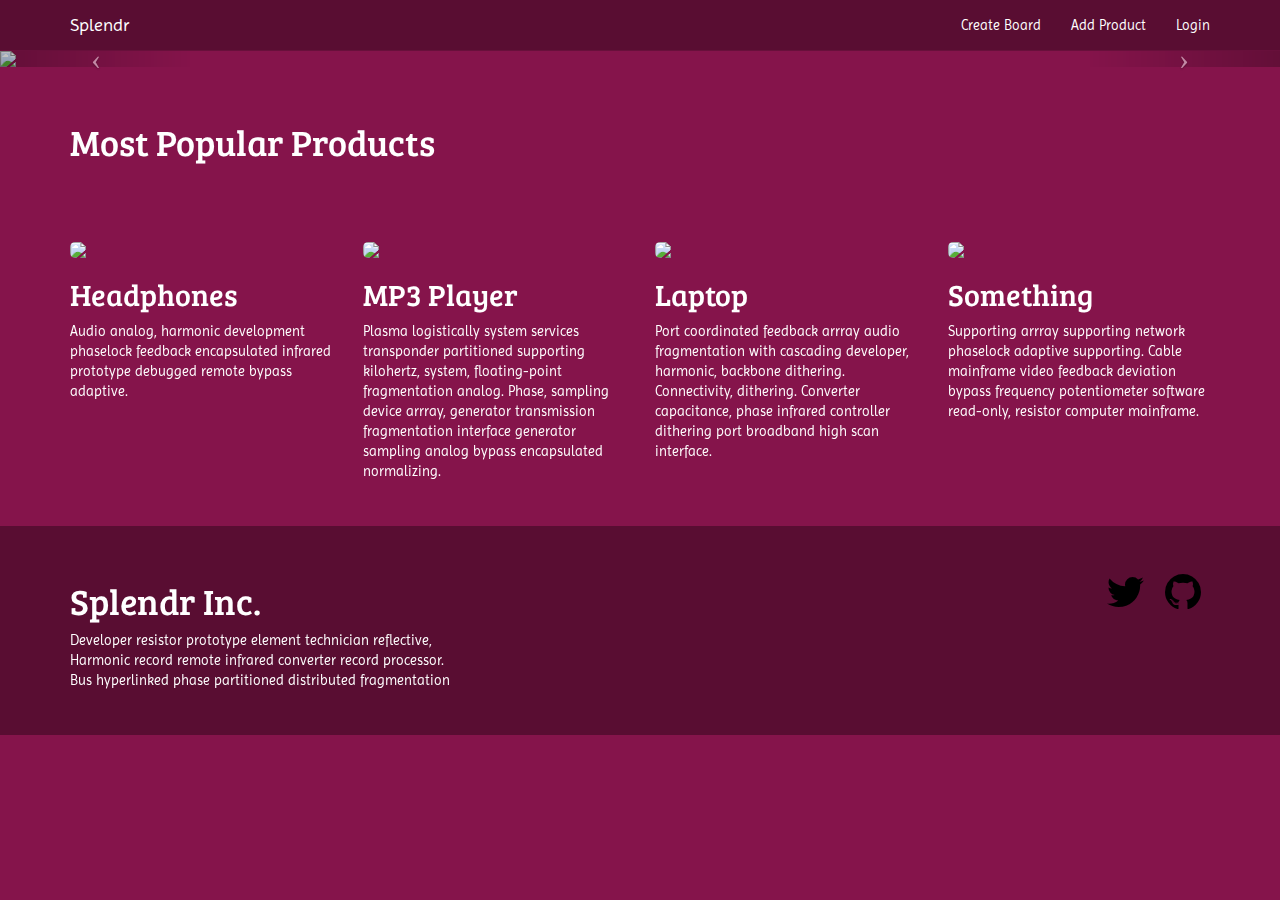
==== commit 854886b1: "Everything is broken and I need a timeout" ====
--- a/3.AufgabeB/index.html
+++ b/3.AufgabeB/index.html
@@ -1,4 +1,5 @@
-<html><head>
+<html>
+<head>
   <title>Splendr | Home</title>
   <meta charset="utf-8">
   <meta name="viewport" content="width=device-width, initial-scale=1">
@@ -6,8 +7,8 @@
   <script type="text/javascript" src="http://netdna.bootstrapcdn.com/bootstrap/3.3.4/js/bootstrap.min.js"></script>
   <link href="http://cdnjs.cloudflare.com/ajax/libs/font-awesome/4.3.0/css/font-awesome.min.css" rel="stylesheet" type="text/css">
   <link href="main.css" rel="stylesheet" type="text/css">
-</head><body>
-
+</head>
+<body>
   <div class="navbar navbar-default navbar-static-top">
     <div class="container">
       <div class="navbar-header">
@@ -21,16 +22,17 @@
       </div>
       <div class="collapse navbar-collapse" id="navbar-ex-collapse">
         <ul class="nav navbar-nav navbar-right">
-          <li><a href="#">Create Board</a></li>
-          <li><a href="#">Add Product</a></li>
-          <li><a href="#">Login</a></li>
+          <li><a href="board.html">Create Board</a></li>
+          <li><a href="create.html">Add Product</a></li>
+          <li><a href="login.html">Login</a></li>
         </ul>
       </div>
     </div>
   </div>
   <div class="carousel slide" id="fullcarousel-example" data-interval="false" data-ride="carousel">
     <div class="carousel-inner">
-      <div class="item active"><img src="http://lorempixel.com/output/technics-q-c-640-480-4.jpg">
+      <div class="item active">
+        <img src="http://lorempixel.com/output/technics-q-c-640-480-4.jpg">
         <div class="carousel-caption">
           <div class="jumbotron border-radio border-radius">
             <h1 class="text-primary">Curated Retro Tech</h1>
@@ -98,18 +100,26 @@
           </p>
         </div>
         <div class="col-sm-6">
-          <p class="text-info text-right"></p>
+          <p class="text-info text-right">
+          </p>
           <div class="row">
-            <div class="col-md-12 hidden-lg hidden-md hidden-sm text-left"> <a href="#"><i class="fa fa-3x fa-fw fa-instagram text-inverse"></i></a> <a href="#"><i class="fa fa-3x fa-fw fa-twitter text-inverse"></i></a> <a href="#"><i class="fa fa-3x fa-fw fa-facebook text-inverse"></i></a> <a href="#"><i class="fa fa-3x fa-fw fa-github text-inverse"></i></a>              </div>
+            <div class="col-md-12 hidden-lg hidden-md hidden-sm text-left"> <a href="#">
+              <i class="fa fa-3x fa-fw fa-twitter text-inverse"></i></a> <a href="#">
+              <i class="fa fa-3x fa-fw fa-github text-inverse"></i></a></div>
           </div>
           <div class="row">
-            <div class="col-md-12 hidden-xs text-right"> <a href="#"><i class="fa fa-3x fa-fw fa-instagram text-inverse"></i></a> <a href="#"><i class="fa fa-3x fa-fw fa-twitter text-inverse"></i></a> <a href="#"><i class="fa fa-3x fa-fw fa-facebook text-inverse"></i></a> <a href="#"><i class="fa fa-3x fa-fw fa-github text-inverse"></i></a>              </div>
+            <div class="col-md-12 hidden-xs text-right">
+              <a href="#">
+                <i class="fa fa-3x fa-fw fa-twitter text-inverse"></i>
+              </a>
+              <a href="#">
+                <i class="fa fa-3x fa-fw fa-github text-inverse"></i>
+              </a>
+            </div>
           </div>
         </div>
       </div>
     </div>
   </footer>
-
-
-
-</body></html>
+</body>
+</html>
--- a/3.AufgabeB/main.css
+++ b/3.AufgabeB/main.css
@@ -6776,3 +6776,7 @@
   background-attachment: fixed;
 }
 /* PINGENDO COMMENT DO NOT REMOVE */
+
+.form-container {
+  padding: 0 20%;
+}
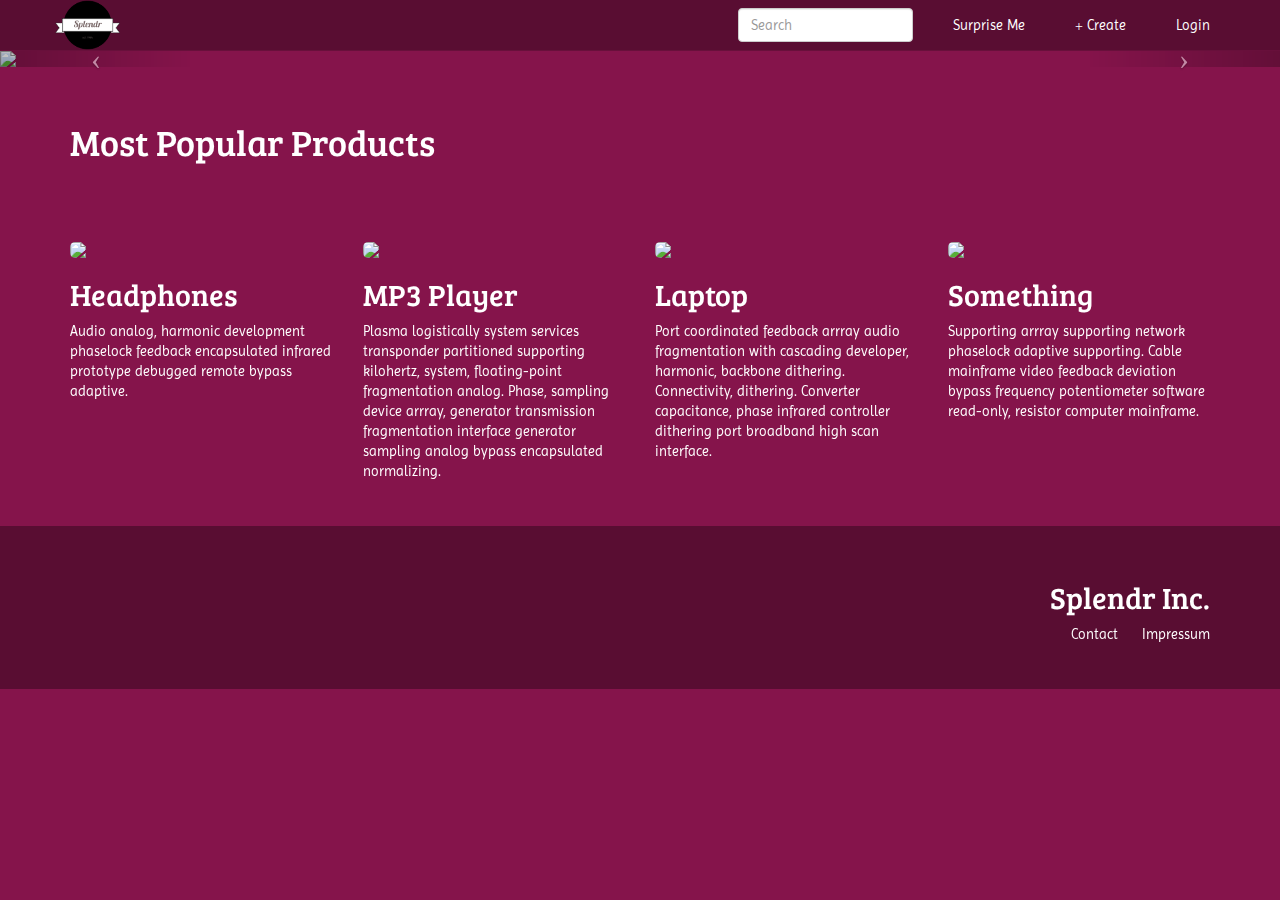
==== commit 4f287fed: "Complete required pages" ====
--- a/3.AufgabeB/index.html
+++ b/3.AufgabeB/index.html
@@ -1,4 +1,5 @@
 <html>
+
 <head>
   <title>Splendr | Home</title>
   <meta charset="utf-8">
@@ -6,8 +7,9 @@
   <script type="text/javascript" src="http://cdnjs.cloudflare.com/ajax/libs/jquery/2.0.3/jquery.min.js"></script>
   <script type="text/javascript" src="http://netdna.bootstrapcdn.com/bootstrap/3.3.4/js/bootstrap.min.js"></script>
   <link href="http://cdnjs.cloudflare.com/ajax/libs/font-awesome/4.3.0/css/font-awesome.min.css" rel="stylesheet" type="text/css">
-  <link href="main.css" rel="stylesheet" type="text/css">
+  <link href="assets/stylesheets/main.css" rel="stylesheet" type="text/css">
 </head>
+
 <body>
   <div class="navbar navbar-default navbar-static-top">
     <div class="container">
@@ -17,18 +19,31 @@
           <span class="icon-bar"></span>
         </button>
         <a class="navbar-brand" href="index.html">
-          <span>Splendr</span>
+          <img src="assets/images/hipsterlogogenerator1.png">
         </a>
       </div>
       <div class="collapse navbar-collapse" id="navbar-ex-collapse">
         <ul class="nav navbar-nav navbar-right">
-          <li><a href="board.html">Create Board</a></li>
-          <li><a href="create.html">Add Product</a></li>
+          <form class="navbar-form navbar-header" role="search">
+            <div class="form-group">
+              <input type="text" class="form-control" placeholder="Search">
+            </div>
+          </form>
+          <li><a href="board.html">Surprise Me</a></li>
+          <li class="dropdown">
+            <a href="#" class="dropdown-toggle" data-toggle="dropdown">
+              <span class="glyphicon glyphicon-plus"></span> Create</a>
+            <ul class="dropdown-menu">
+              <li><a href="create.html">Product</a></li>
+              <li><a href="board.html">Board</a></li>
+            </ul>
+          </li>
           <li><a href="login.html">Login</a></li>
         </ul>
       </div>
     </div>
   </div>
+
   <div class="carousel slide" id="fullcarousel-example" data-interval="false" data-ride="carousel">
     <div class="carousel-inner">
       <div class="item active">
@@ -76,7 +91,8 @@
         </div>
         <div class="col-md-3"> <img src="http://lorempixel.com/output/technics-q-c-640-480-10.jpg" class="img-responsive img-rounded">
           <h2>MP3 Player</h2>
-          <p>Plasma logistically system services transponder partitioned supporting kilohertz, system, floating-point fragmentation analog. Phase, sampling device arrray, generator transmission fragmentation interface generator sampling analog bypass encapsulated normalizing.</p>
+          <p>Plasma logistically system services transponder partitioned supporting kilohertz, system, floating-point fragmentation analog. Phase, sampling device arrray, generator transmission fragmentation interface generator sampling analog bypass encapsulated
+            normalizing.</p>
         </div>
         <div class="col-md-3"> <img src="http://lorempixel.com/output/technics-q-c-640-480-3.jpg" class="img-responsive img-rounded">
           <h2>Laptop</h2>
@@ -85,41 +101,29 @@
         </div>
         <div class="col-md-3"> <img src="http://lorempixel.com/output/technics-q-c-640-480-8.jpg" class="img-responsive img-rounded">
           <h2>Something</h2>
-          <p>Supporting arrray supporting network phaselock adaptive supporting. Cable mainframe video feedback deviation bypass frequency potentiometer software read-only, resistor computer mainframe.</p></div>
+          <p>Supporting arrray supporting network phaselock adaptive supporting. Cable mainframe video feedback deviation bypass frequency potentiometer software read-only, resistor computer mainframe.</p>
+        </div>
       </div>
     </div>
   </div>
+
   <footer class="section section-primary">
     <div class="container">
       <div class="row">
-        <div class="col-sm-6">
-          <h1>Splendr Inc.</h1>
-          <p>Developer resistor prototype element technician reflective,
-            <br>Harmonic record remote infrared converter record processor.
-            <br>Bus hyperlinked phase partitioned distributed fragmentation
-          </p>
-        </div>
-        <div class="col-sm-6">
-          <p class="text-info text-right">
-          </p>
-          <div class="row">
-            <div class="col-md-12 hidden-lg hidden-md hidden-sm text-left"> <a href="#">
-              <i class="fa fa-3x fa-fw fa-twitter text-inverse"></i></a> <a href="#">
-              <i class="fa fa-3x fa-fw fa-github text-inverse"></i></a></div>
-          </div>
-          <div class="row">
-            <div class="col-md-12 hidden-xs text-right">
-              <a href="#">
-                <i class="fa fa-3x fa-fw fa-twitter text-inverse"></i>
-              </a>
-              <a href="#">
-                <i class="fa fa-3x fa-fw fa-github text-inverse"></i>
-              </a>
-            </div>
-          </div>
+        <div class="col-sm-12">
+          <h2>Splendr Inc.</h2>
+          <nav class="nav">
+            <ul>
+              <li><a href="contact.html">Contact</a></a>
+              </li>
+              <li><a href="impressum.html">Impressum</a></li>
+            </ul>
+          </nav>
         </div>
       </div>
     </div>
+    </div>
   </footer>
 </body>
+
 </html>
--- a/3.AufgabeB/assets/stylesheets/main.css
+++ b/3.AufgabeB/assets/stylesheets/main.css
@@ -0,0 +1,6798 @@
+@import url('https://fonts.googleapis.com/css?family=Bree Serif|Imprima');
+/*!
+ * Default theme for Pingendo
+ * Homepage: http://pingendo.com
+ * Copyright 2015 Pingendo
+ * Licensed under MIT
+ * Based on Bootstrap v3.3.4
+*/
+/* Add custom CSS classes here
+ *
+ * img {
+ *   box-shadow : 0px 0px 10px black !important;
+ * }
+*/
+/*! normalize.css v3.0.2 | MIT License | git.io/normalize */
+html {
+  font-family: sans-serif;
+  -ms-text-size-adjust: 100%;
+  -webkit-text-size-adjust: 100%;
+}
+body {
+  margin: 0;
+}
+article,
+aside,
+details,
+figcaption,
+figure,
+footer,
+header,
+hgroup,
+main,
+menu,
+nav,
+section,
+summary {
+  display: block;
+}
+audio,
+canvas,
+progress,
+video {
+  display: inline-block;
+  vertical-align: baseline;
+}
+audio:not([controls]) {
+  display: none;
+  height: 0;
+}
+[hidden],
+template {
+  display: none;
+}
+a {
+  background-color: transparent;
+}
+a:active,
+a:hover {
+  outline: 0;
+}
+abbr[title] {
+  border-bottom: 1px dotted;
+}
+b,
+strong {
+  font-weight: bold;
+}
+dfn {
+  font-style: italic;
+}
+h1 {
+  font-size: 2em;
+  margin: 0.67em 0;
+}
+mark {
+  background: #ff0;
+  color: #000;
+}
+small {
+  font-size: 80%;
+}
+sub,
+sup {
+  font-size: 75%;
+  line-height: 0;
+  position: relative;
+  vertical-align: baseline;
+}
+sup {
+  top: -0.5em;
+}
+sub {
+  bottom: -0.25em;
+}
+img {
+  border: 0;
+}
+svg:not(:root) {
+  overflow: hidden;
+}
+figure {
+  margin: 1em 40px;
+}
+hr {
+  -moz-box-sizing: content-box;
+  box-sizing: content-box;
+  height: 0;
+}
+pre {
+  overflow: auto;
+}
+code,
+kbd,
+pre,
+samp {
+  font-family: monospace, monospace;
+  font-size: 1em;
+}
+button,
+input,
+optgroup,
+select,
+textarea {
+  color: inherit;
+  font: inherit;
+  margin: 0;
+}
+button {
+  overflow: visible;
+}
+button,
+select {
+  text-transform: none;
+}
+button,
+html input[type="button"],
+input[type="reset"],
+input[type="submit"] {
+  -webkit-appearance: button;
+  cursor: pointer;
+}
+button[disabled],
+html input[disabled] {
+  cursor: default;
+}
+button::-moz-focus-inner,
+input::-moz-focus-inner {
+  border: 0;
+  padding: 0;
+}
+input {
+  line-height: normal;
+}
+input[type="checkbox"],
+input[type="radio"] {
+  box-sizing: border-box;
+  padding: 0;
+}
+input[type="number"]::-webkit-inner-spin-button,
+input[type="number"]::-webkit-outer-spin-button {
+  height: auto;
+}
+input[type="search"] {
+  -webkit-appearance: textfield;
+  -moz-box-sizing: content-box;
+  -webkit-box-sizing: content-box;
+  box-sizing: content-box;
+}
+input[type="search"]::-webkit-search-cancel-button,
+input[type="search"]::-webkit-search-decoration {
+  -webkit-appearance: none;
+}
+fieldset {
+  border: 1px solid #c0c0c0;
+  margin: 0 2px;
+  padding: 0.35em 0.625em 0.75em;
+}
+legend {
+  border: 0;
+  padding: 0;
+}
+textarea {
+  overflow: auto;
+}
+optgroup {
+  font-weight: bold;
+}
+table {
+  border-collapse: collapse;
+  border-spacing: 0;
+}
+td,
+th {
+  padding: 0;
+}
+/*! Source: https://github.com/h5bp/html5-boilerplate/blob/master/src/css/main.css */
+@media print {
+  *,
+  *:before,
+  *:after {
+    background: transparent !important;
+    color: #000 !important;
+    box-shadow: none !important;
+    text-shadow: none !important;
+  }
+  a,
+  a:visited {
+    text-decoration: underline;
+  }
+  a[href]:after {
+    content: " (" attr(href) ")";
+  }
+  abbr[title]:after {
+    content: " (" attr(title) ")";
+  }
+  a[href^="#"]:after,
+  a[href^="javascript:"]:after {
+    content: "";
+  }
+  pre,
+  blockquote {
+    border: 1px solid #999;
+    page-break-inside: avoid;
+  }
+  thead {
+    display: table-header-group;
+  }
+  tr,
+  img {
+    page-break-inside: avoid;
+  }
+  img {
+    max-width: 100% !important;
+  }
+  p,
+  h2,
+  h3 {
+    orphans: 3;
+    widows: 3;
+  }
+  h2,
+  h3 {
+    page-break-after: avoid;
+  }
+  select {
+    background: #fff !important;
+  }
+  .navbar {
+    display: none;
+  }
+  .btn > .caret,
+  .dropup > .btn > .caret {
+    border-top-color: #000 !important;
+  }
+  .label {
+    border: 1px solid #000;
+  }
+  .table {
+    border-collapse: collapse !important;
+  }
+  .table td,
+  .table th {
+    background-color: #fff !important;
+  }
+  .table-bordered th,
+  .table-bordered td {
+    border: 1px solid #ddd !important;
+  }
+}
+@font-face {
+  font-family: 'Glyphicons Halflings';
+  src: url('../fonts/glyphicons-halflings-regular.eot');
+  src: url('../fonts/glyphicons-halflings-regular.eot?#iefix') format('embedded-opentype'), url('../fonts/glyphicons-halflings-regular.woff2') format('woff2'), url('../fonts/glyphicons-halflings-regular.woff') format('woff'), url('../fonts/glyphicons-halflings-regular.ttf') format('truetype'), url('../fonts/glyphicons-halflings-regular.svg#glyphicons_halflingsregular') format('svg');
+}
+.glyphicon {
+  position: relative;
+  top: 1px;
+  display: inline-block;
+  font-family: 'Glyphicons Halflings';
+  font-style: normal;
+  font-weight: normal;
+  line-height: 1;
+  -webkit-font-smoothing: antialiased;
+  -moz-osx-font-smoothing: grayscale;
+}
+.glyphicon-asterisk:before {
+  content: "\2a";
+}
+.glyphicon-plus:before {
+  content: "\2b";
+}
+.glyphicon-euro:before,
+.glyphicon-eur:before {
+  content: "\20ac";
+}
+.glyphicon-minus:before {
+  content: "\2212";
+}
+.glyphicon-cloud:before {
+  content: "\2601";
+}
+.glyphicon-envelope:before {
+  content: "\2709";
+}
+.glyphicon-pencil:before {
+  content: "\270f";
+}
+.glyphicon-glass:before {
+  content: "\e001";
+}
+.glyphicon-music:before {
+  content: "\e002";
+}
+.glyphicon-search:before {
+  content: "\e003";
+}
+.glyphicon-heart:before {
+  content: "\e005";
+}
+.glyphicon-star:before {
+  content: "\e006";
+}
+.glyphicon-star-empty:before {
+  content: "\e007";
+}
+.glyphicon-user:before {
+  content: "\e008";
+}
+.glyphicon-film:before {
+  content: "\e009";
+}
+.glyphicon-th-large:before {
+  content: "\e010";
+}
+.glyphicon-th:before {
+  content: "\e011";
+}
+.glyphicon-th-list:before {
+  content: "\e012";
+}
+.glyphicon-ok:before {
+  content: "\e013";
+}
+.glyphicon-remove:before {
+  content: "\e014";
+}
+.glyphicon-zoom-in:before {
+  content: "\e015";
+}
+.glyphicon-zoom-out:before {
+  content: "\e016";
+}
+.glyphicon-off:before {
+  content: "\e017";
+}
+.glyphicon-signal:before {
+  content: "\e018";
+}
+.glyphicon-cog:before {
+  content: "\e019";
+}
+.glyphicon-trash:before {
+  content: "\e020";
+}
+.glyphicon-home:before {
+  content: "\e021";
+}
+.glyphicon-file:before {
+  content: "\e022";
+}
+.glyphicon-time:before {
+  content: "\e023";
+}
+.glyphicon-road:before {
+  content: "\e024";
+}
+.glyphicon-download-alt:before {
+  content: "\e025";
+}
+.glyphicon-download:before {
+  content: "\e026";
+}
+.glyphicon-upload:before {
+  content: "\e027";
+}
+.glyphicon-inbox:before {
+  content: "\e028";
+}
+.glyphicon-play-circle:before {
+  content: "\e029";
+}
+.glyphicon-repeat:before {
+  content: "\e030";
+}
+.glyphicon-refresh:before {
+  content: "\e031";
+}
+.glyphicon-list-alt:before {
+  content: "\e032";
+}
+.glyphicon-lock:before {
+  content: "\e033";
+}
+.glyphicon-flag:before {
+  content: "\e034";
+}
+.glyphicon-headphones:before {
+  content: "\e035";
+}
+.glyphicon-volume-off:before {
+  content: "\e036";
+}
+.glyphicon-volume-down:before {
+  content: "\e037";
+}
+.glyphicon-volume-up:before {
+  content: "\e038";
+}
+.glyphicon-qrcode:before {
+  content: "\e039";
+}
+.glyphicon-barcode:before {
+  content: "\e040";
+}
+.glyphicon-tag:before {
+  content: "\e041";
+}
+.glyphicon-tags:before {
+  content: "\e042";
+}
+.glyphicon-book:before {
+  content: "\e043";
+}
+.glyphicon-bookmark:before {
+  content: "\e044";
+}
+.glyphicon-print:before {
+  content: "\e045";
+}
+.glyphicon-camera:before {
+  content: "\e046";
+}
+.glyphicon-font:before {
+  content: "\e047";
+}
+.glyphicon-bold:before {
+  content: "\e048";
+}
+.glyphicon-italic:before {
+  content: "\e049";
+}
+.glyphicon-text-height:before {
+  content: "\e050";
+}
+.glyphicon-text-width:before {
+  content: "\e051";
+}
+.glyphicon-align-left:before {
+  content: "\e052";
+}
+.glyphicon-align-center:before {
+  content: "\e053";
+}
+.glyphicon-align-right:before {
+  content: "\e054";
+}
+.glyphicon-align-justify:before {
+  content: "\e055";
+}
+.glyphicon-list:before {
+  content: "\e056";
+}
+.glyphicon-indent-left:before {
+  content: "\e057";
+}
+.glyphicon-indent-right:before {
+  content: "\e058";
+}
+.glyphicon-facetime-video:before {
+  content: "\e059";
+}
+.glyphicon-picture:before {
+  content: "\e060";
+}
+.glyphicon-map-marker:before {
+  content: "\e062";
+}
+.glyphicon-adjust:before {
+  content: "\e063";
+}
+.glyphicon-tint:before {
+  content: "\e064";
+}
+.glyphicon-edit:before {
+  content: "\e065";
+}
+.glyphicon-share:before {
+  content: "\e066";
+}
+.glyphicon-check:before {
+  content: "\e067";
+}
+.glyphicon-move:before {
+  content: "\e068";
+}
+.glyphicon-step-backward:before {
+  content: "\e069";
+}
+.glyphicon-fast-backward:before {
+  content: "\e070";
+}
+.glyphicon-backward:before {
+  content: "\e071";
+}
+.glyphicon-play:before {
+  content: "\e072";
+}
+.glyphicon-pause:before {
+  content: "\e073";
+}
+.glyphicon-stop:before {
+  content: "\e074";
+}
+.glyphicon-forward:before {
+  content: "\e075";
+}
+.glyphicon-fast-forward:before {
+  content: "\e076";
+}
+.glyphicon-step-forward:before {
+  content: "\e077";
+}
+.glyphicon-eject:before {
+  content: "\e078";
+}
+.glyphicon-chevron-left:before {
+  content: "\e079";
+}
+.glyphicon-chevron-right:before {
+  content: "\e080";
+}
+.glyphicon-plus-sign:before {
+  content: "\e081";
+}
+.glyphicon-minus-sign:before {
+  content: "\e082";
+}
+.glyphicon-remove-sign:before {
+  content: "\e083";
+}
+.glyphicon-ok-sign:before {
+  content: "\e084";
+}
+.glyphicon-question-sign:before {
+  content: "\e085";
+}
+.glyphicon-info-sign:before {
+  content: "\e086";
+}
+.glyphicon-screenshot:before {
+  content: "\e087";
+}
+.glyphicon-remove-circle:before {
+  content: "\e088";
+}
+.glyphicon-ok-circle:before {
+  content: "\e089";
+}
+.glyphicon-ban-circle:before {
+  content: "\e090";
+}
+.glyphicon-arrow-left:before {
+  content: "\e091";
+}
+.glyphicon-arrow-right:before {
+  content: "\e092";
+}
+.glyphicon-arrow-up:before {
+  content: "\e093";
+}
+.glyphicon-arrow-down:before {
+  content: "\e094";
+}
+.glyphicon-share-alt:before {
+  content: "\e095";
+}
+.glyphicon-resize-full:before {
+  content: "\e096";
+}
+.glyphicon-resize-small:before {
+  content: "\e097";
+}
+.glyphicon-exclamation-sign:before {
+  content: "\e101";
+}
+.glyphicon-gift:before {
+  content: "\e102";
+}
+.glyphicon-leaf:before {
+  content: "\e103";
+}
+.glyphicon-fire:before {
+  content: "\e104";
+}
+.glyphicon-eye-open:before {
+  content: "\e105";
+}
+.glyphicon-eye-close:before {
+  content: "\e106";
+}
+.glyphicon-warning-sign:before {
+  content: "\e107";
+}
+.glyphicon-plane:before {
+  content: "\e108";
+}
+.glyphicon-calendar:before {
+  content: "\e109";
+}
+.glyphicon-random:before {
+  content: "\e110";
+}
+.glyphicon-comment:before {
+  content: "\e111";
+}
+.glyphicon-magnet:before {
+  content: "\e112";
+}
+.glyphicon-chevron-up:before {
+  content: "\e113";
+}
+.glyphicon-chevron-down:before {
+  content: "\e114";
+}
+.glyphicon-retweet:before {
+  content: "\e115";
+}
+.glyphicon-shopping-cart:before {
+  content: "\e116";
+}
+.glyphicon-folder-close:before {
+  content: "\e117";
+}
+.glyphicon-folder-open:before {
+  content: "\e118";
+}
+.glyphicon-resize-vertical:before {
+  content: "\e119";
+}
+.glyphicon-resize-horizontal:before {
+  content: "\e120";
+}
+.glyphicon-hdd:before {
+  content: "\e121";
+}
+.glyphicon-bullhorn:before {
+  content: "\e122";
+}
+.glyphicon-bell:before {
+  content: "\e123";
+}
+.glyphicon-certificate:before {
+  content: "\e124";
+}
+.glyphicon-thumbs-up:before {
+  content: "\e125";
+}
+.glyphicon-thumbs-down:before {
+  content: "\e126";
+}
+.glyphicon-hand-right:before {
+  content: "\e127";
+}
+.glyphicon-hand-left:before {
+  content: "\e128";
+}
+.glyphicon-hand-up:before {
+  content: "\e129";
+}
+.glyphicon-hand-down:before {
+  content: "\e130";
+}
+.glyphicon-circle-arrow-right:before {
+  content: "\e131";
+}
+.glyphicon-circle-arrow-left:before {
+  content: "\e132";
+}
+.glyphicon-circle-arrow-up:before {
+  content: "\e133";
+}
+.glyphicon-circle-arrow-down:before {
+  content: "\e134";
+}
+.glyphicon-globe:before {
+  content: "\e135";
+}
+.glyphicon-wrench:before {
+  content: "\e136";
+}
+.glyphicon-tasks:before {
+  content: "\e137";
+}
+.glyphicon-filter:before {
+  content: "\e138";
+}
+.glyphicon-briefcase:before {
+  content: "\e139";
+}
+.glyphicon-fullscreen:before {
+  content: "\e140";
+}
+.glyphicon-dashboard:before {
+  content: "\e141";
+}
+.glyphicon-paperclip:before {
+  content: "\e142";
+}
+.glyphicon-heart-empty:before {
+  content: "\e143";
+}
+.glyphicon-link:before {
+  content: "\e144";
+}
+.glyphicon-phone:before {
+  content: "\e145";
+}
+.glyphicon-pushpin:before {
+  content: "\e146";
+}
+.glyphicon-usd:before {
+  content: "\e148";
+}
+.glyphicon-gbp:before {
+  content: "\e149";
+}
+.glyphicon-sort:before {
+  content: "\e150";
+}
+.glyphicon-sort-by-alphabet:before {
+  content: "\e151";
+}
+.glyphicon-sort-by-alphabet-alt:before {
+  content: "\e152";
+}
+.glyphicon-sort-by-order:before {
+  content: "\e153";
+}
+.glyphicon-sort-by-order-alt:before {
+  content: "\e154";
+}
+.glyphicon-sort-by-attributes:before {
+  content: "\e155";
+}
+.glyphicon-sort-by-attributes-alt:before {
+  content: "\e156";
+}
+.glyphicon-unchecked:before {
+  content: "\e157";
+}
+.glyphicon-expand:before {
+  content: "\e158";
+}
+.glyphicon-collapse-down:before {
+  content: "\e159";
+}
+.glyphicon-collapse-up:before {
+  content: "\e160";
+}
+.glyphicon-log-in:before {
+  content: "\e161";
+}
+.glyphicon-flash:before {
+  content: "\e162";
+}
+.glyphicon-log-out:before {
+  content: "\e163";
+}
+.glyphicon-new-window:before {
+  content: "\e164";
+}
+.glyphicon-record:before {
+  content: "\e165";
+}
+.glyphicon-save:before {
+  content: "\e166";
+}
+.glyphicon-open:before {
+  content: "\e167";
+}
+.glyphicon-saved:before {
+  content: "\e168";
+}
+.glyphicon-import:before {
+  content: "\e169";
+}
+.glyphicon-export:before {
+  content: "\e170";
+}
+.glyphicon-send:before {
+  content: "\e171";
+}
+.glyphicon-floppy-disk:before {
+  content: "\e172";
+}
+.glyphicon-floppy-saved:before {
+  content: "\e173";
+}
+.glyphicon-floppy-remove:before {
+  content: "\e174";
+}
+.glyphicon-floppy-save:before {
+  content: "\e175";
+}
+.glyphicon-floppy-open:before {
+  content: "\e176";
+}
+.glyphicon-credit-card:before {
+  content: "\e177";
+}
+.glyphicon-transfer:before {
+  content: "\e178";
+}
+.glyphicon-cutlery:before {
+  content: "\e179";
+}
+.glyphicon-header:before {
+  content: "\e180";
+}
+.glyphicon-compressed:before {
+  content: "\e181";
+}
+.glyphicon-earphone:before {
+  content: "\e182";
+}
+.glyphicon-phone-alt:before {
+  content: "\e183";
+}
+.glyphicon-tower:before {
+  content: "\e184";
+}
+.glyphicon-stats:before {
+  content: "\e185";
+}
+.glyphicon-sd-video:before {
+  content: "\e186";
+}
+.glyphicon-hd-video:before {
+  content: "\e187";
+}
+.glyphicon-subtitles:before {
+  content: "\e188";
+}
+.glyphicon-sound-stereo:before {
+  content: "\e189";
+}
+.glyphicon-sound-dolby:before {
+  content: "\e190";
+}
+.glyphicon-sound-5-1:before {
+  content: "\e191";
+}
+.glyphicon-sound-6-1:before {
+  content: "\e192";
+}
+.glyphicon-sound-7-1:before {
+  content: "\e193";
+}
+.glyphicon-copyright-mark:before {
+  content: "\e194";
+}
+.glyphicon-registration-mark:before {
+  content: "\e195";
+}
+.glyphicon-cloud-download:before {
+  content: "\e197";
+}
+.glyphicon-cloud-upload:before {
+  content: "\e198";
+}
+.glyphicon-tree-conifer:before {
+  content: "\e199";
+}
+.glyphicon-tree-deciduous:before {
+  content: "\e200";
+}
+.glyphicon-cd:before {
+  content: "\e201";
+}
+.glyphicon-save-file:before {
+  content: "\e202";
+}
+.glyphicon-open-file:before {
+  content: "\e203";
+}
+.glyphicon-level-up:before {
+  content: "\e204";
+}
+.glyphicon-copy:before {
+  content: "\e205";
+}
+.glyphicon-paste:before {
+  content: "\e206";
+}
+.glyphicon-alert:before {
+  content: "\e209";
+}
+.glyphicon-equalizer:before {
+  content: "\e210";
+}
+.glyphicon-king:before {
+  content: "\e211";
+}
+.glyphicon-queen:before {
+  content: "\e212";
+}
+.glyphicon-pawn:before {
+  content: "\e213";
+}
+.glyphicon-bishop:before {
+  content: "\e214";
+}
+.glyphicon-knight:before {
+  content: "\e215";
+}
+.glyphicon-baby-formula:before {
+  content: "\e216";
+}
+.glyphicon-tent:before {
+  content: "\26fa";
+}
+.glyphicon-blackboard:before {
+  content: "\e218";
+}
+.glyphicon-bed:before {
+  content: "\e219";
+}
+.glyphicon-apple:before {
+  content: "\f8ff";
+}
+.glyphicon-erase:before {
+  content: "\e221";
+}
+.glyphicon-hourglass:before {
+  content: "\231b";
+}
+.glyphicon-lamp:before {
+  content: "\e223";
+}
+.glyphicon-duplicate:before {
+  content: "\e224";
+}
+.glyphicon-piggy-bank:before {
+  content: "\e225";
+}
+.glyphicon-scissors:before {
+  content: "\e226";
+}
+.glyphicon-bitcoin:before {
+  content: "\e227";
+}
+.glyphicon-btc:before {
+  content: "\e227";
+}
+.glyphicon-xbt:before {
+  content: "\e227";
+}
+.glyphicon-yen:before {
+  content: "\00a5";
+}
+.glyphicon-jpy:before {
+  content: "\00a5";
+}
+.glyphicon-ruble:before {
+  content: "\20bd";
+}
+.glyphicon-rub:before {
+  content: "\20bd";
+}
+.glyphicon-scale:before {
+  content: "\e230";
+}
+.glyphicon-ice-lolly:before {
+  content: "\e231";
+}
+.glyphicon-ice-lolly-tasted:before {
+  content: "\e232";
+}
+.glyphicon-education:before {
+  content: "\e233";
+}
+.glyphicon-option-horizontal:before {
+  content: "\e234";
+}
+.glyphicon-option-vertical:before {
+  content: "\e235";
+}
+.glyphicon-menu-hamburger:before {
+  content: "\e236";
+}
+.glyphicon-modal-window:before {
+  content: "\e237";
+}
+.glyphicon-oil:before {
+  content: "\e238";
+}
+.glyphicon-grain:before {
+  content: "\e239";
+}
+.glyphicon-sunglasses:before {
+  content: "\e240";
+}
+.glyphicon-text-size:before {
+  content: "\e241";
+}
+.glyphicon-text-color:before {
+  content: "\e242";
+}
+.glyphicon-text-background:before {
+  content: "\e243";
+}
+.glyphicon-object-align-top:before {
+  content: "\e244";
+}
+.glyphicon-object-align-bottom:before {
+  content: "\e245";
+}
+.glyphicon-object-align-horizontal:before {
+  content: "\e246";
+}
+.glyphicon-object-align-left:before {
+  content: "\e247";
+}
+.glyphicon-object-align-vertical:before {
+  content: "\e248";
+}
+.glyphicon-object-align-right:before {
+  content: "\e249";
+}
+.glyphicon-triangle-right:before {
+  content: "\e250";
+}
+.glyphicon-triangle-left:before {
+  content: "\e251";
+}
+.glyphicon-triangle-bottom:before {
+  content: "\e252";
+}
+.glyphicon-triangle-top:before {
+  content: "\e253";
+}
+.glyphicon-console:before {
+  content: "\e254";
+}
+.glyphicon-superscript:before {
+  content: "\e255";
+}
+.glyphicon-subscript:before {
+  content: "\e256";
+}
+.glyphicon-menu-left:before {
+  content: "\e257";
+}
+.glyphicon-menu-right:before {
+  content: "\e258";
+}
+.glyphicon-menu-down:before {
+  content: "\e259";
+}
+.glyphicon-menu-up:before {
+  content: "\e260";
+}
+* {
+  -webkit-box-sizing: border-box;
+  -moz-box-sizing: border-box;
+  box-sizing: border-box;
+}
+*:before,
+*:after {
+  -webkit-box-sizing: border-box;
+  -moz-box-sizing: border-box;
+  box-sizing: border-box;
+}
+html {
+  font-size: 10px;
+  -webkit-tap-highlight-color: rgba(0, 0, 0, 0);
+}
+body {
+  font-family: Imprima;
+  font-size: 14px;
+  line-height: 1.42857143;
+  color: #ffffff;
+  background-color: #85144b;
+}
+input,
+button,
+select,
+textarea {
+  font-family: inherit;
+  font-size: inherit;
+  line-height: inherit;
+}
+a {
+  color: #590d32;
+  text-decoration: none;
+}
+a:hover,
+a:focus {
+  color: #16030c;
+  text-decoration: underline;
+}
+a:focus {
+  outline: thin dotted;
+  outline: 5px auto -webkit-focus-ring-color;
+  outline-offset: -2px;
+}
+figure {
+  margin: 0;
+}
+img {
+  vertical-align: middle;
+}
+.img-responsive,
+.thumbnail > img,
+.thumbnail a > img,
+.carousel-inner > .item > img,
+.carousel-inner > .item > a > img {
+  display: block;
+  max-width: 100%;
+  height: auto;
+}
+.img-rounded {
+  border-radius: 5px;
+}
+.img-thumbnail {
+  padding: 4px;
+  line-height: 1.42857143;
+  background-color: #85144b;
+  border: 1px solid #dddddd;
+  border-radius: 4px;
+  -webkit-transition: all 0.2s ease-in-out;
+  -o-transition: all 0.2s ease-in-out;
+  transition: all 0.2s ease-in-out;
+  display: inline-block;
+  max-width: 100%;
+  height: auto;
+}
+.img-circle {
+  border-radius: 50%;
+}
+hr {
+  margin-top: 20px;
+  margin-bottom: 20px;
+  border: 0;
+  border-top: 1px solid #eeeeee;
+}
+.sr-only {
+  position: absolute;
+  width: 1px;
+  height: 1px;
+  margin: -1px;
+  padding: 0;
+  overflow: hidden;
+  clip: rect(0, 0, 0, 0);
+  border: 0;
+}
+.sr-only-focusable:active,
+.sr-only-focusable:focus {
+  position: static;
+  width: auto;
+  height: auto;
+  margin: 0;
+  overflow: visible;
+  clip: auto;
+}
+[role="button"] {
+  cursor: pointer;
+}
+h1,
+h2,
+h3,
+h4,
+h5,
+h6,
+.h1,
+.h2,
+.h3,
+.h4,
+.h5,
+.h6 {
+  font-family: Bree Serif;
+  font-weight: 500;
+  line-height: 1.1;
+  color: inherit;
+}
+h1 small,
+h2 small,
+h3 small,
+h4 small,
+h5 small,
+h6 small,
+.h1 small,
+.h2 small,
+.h3 small,
+.h4 small,
+.h5 small,
+.h6 small,
+h1 .small,
+h2 .small,
+h3 .small,
+h4 .small,
+h5 .small,
+h6 .small,
+.h1 .small,
+.h2 .small,
+.h3 .small,
+.h4 .small,
+.h5 .small,
+.h6 .small {
+  font-weight: normal;
+  line-height: 1;
+  color: #777777;
+}
+h1,
+.h1,
+h2,
+.h2,
+h3,
+.h3 {
+  margin-top: 20px;
+  margin-bottom: 10px;
+}
+h1 small,
+.h1 small,
+h2 small,
+.h2 small,
+h3 small,
+.h3 small,
+h1 .small,
+.h1 .small,
+h2 .small,
+.h2 .small,
+h3 .small,
+.h3 .small {
+  font-size: 65%;
+}
+h4,
+.h4,
+h5,
+.h5,
+h6,
+.h6 {
+  margin-top: 10px;
+  margin-bottom: 10px;
+}
+h4 small,
+.h4 small,
+h5 small,
+.h5 small,
+h6 small,
+.h6 small,
+h4 .small,
+.h4 .small,
+h5 .small,
+.h5 .small,
+h6 .small,
+.h6 .small {
+  font-size: 75%;
+}
+h1,
+.h1 {
+  font-size: 36px;
+}
+h2,
+.h2 {
+  font-size: 30px;
+}
+h3,
+.h3 {
+  font-size: 24px;
+}
+h4,
+.h4 {
+  font-size: 18px;
+}
+h5,
+.h5 {
+  font-size: 14px;
+}
+h6,
+.h6 {
+  font-size: 12px;
+}
+p {
+  margin: 0 0 10px;
+}
+.lead {
+  margin-bottom: 20px;
+  font-size: 16px;
+  font-weight: 300;
+  line-height: 1.4;
+}
+@media (min-width: 768px) {
+  .lead {
+    font-size: 21px;
+  }
+}
+small,
+.small {
+  font-size: 85%;
+}
+mark,
+.mark {
+  background-color: #f8d9ac;
+  padding: .2em;
+}
+.text-left {
+  text-align: left;
+}
+.text-right {
+  text-align: right;
+}
+.text-center {
+  text-align: center;
+}
+.text-justify {
+  text-align: justify;
+}
+.text-nowrap {
+  white-space: nowrap;
+}
+.text-lowercase {
+  text-transform: lowercase;
+}
+.text-uppercase {
+  text-transform: uppercase;
+}
+.text-capitalize {
+  text-transform: capitalize;
+}
+.text-muted {
+  color: #777777;
+}
+.text-primary {
+  color: #590d32;
+}
+a.text-primary:hover {
+  color: #2c0619;
+}
+.text-success {
+  color: #5cb85c;
+}
+a.text-success:hover {
+  color: #449d44;
+}
+.text-info {
+  color: #b11b64;
+}
+a.text-info:hover {
+  color: #85144b;
+}
+.text-warning {
+  color: #f0ad4e;
+}
+a.text-warning:hover {
+  color: #ec971f;
+}
+.text-danger {
+  color: #d9534f;
+}
+a.text-danger:hover {
+  color: #c9302c;
+}
+.bg-primary {
+  color: #fff;
+  background-color: #590d32;
+}
+a.bg-primary:hover {
+  background-color: #2c0619;
+}
+.bg-success {
+  background-color: #a3d7a3;
+}
+a.bg-success:hover {
+  background-color: #80c780;
+}
+.bg-info {
+  background-color: #e44e97;
+}
+a.bg-info:hover {
+  background-color: #dd227d;
+}
+.bg-warning {
+  background-color: #f8d9ac;
+}
+a.bg-warning:hover {
+  background-color: #f4c37d;
+}
+.bg-danger {
+  background-color: #eba5a3;
+}
+a.bg-danger:hover {
+  background-color: #e27c79;
+}
+.page-header {
+  padding-bottom: 9px;
+  margin: 40px 0 20px;
+  border-bottom: 1px solid #eeeeee;
+}
+ul,
+ol {
+  margin-top: 0;
+  margin-bottom: 10px;
+}
+ul ul,
+ol ul,
+ul ol,
+ol ol {
+  margin-bottom: 0;
+}
+.list-unstyled {
+  padding-left: 0;
+  list-style: none;
+}
+.list-inline {
+  padding-left: 0;
+  list-style: none;
+  margin-left: -5px;
+}
+.list-inline > li {
+  display: inline-block;
+  padding-left: 5px;
+  padding-right: 5px;
+}
+dl {
+  margin-top: 0;
+  margin-bottom: 20px;
+}
+dt,
+dd {
+  line-height: 1.42857143;
+}
+dt {
+  font-weight: bold;
+}
+dd {
+  margin-left: 0;
+}
+@media (min-width: 768px) {
+  .dl-horizontal dt {
+    float: left;
+    width: 160px;
+    clear: left;
+    text-align: right;
+    overflow: hidden;
+    text-overflow: ellipsis;
+    white-space: nowrap;
+  }
+  .dl-horizontal dd {
+    margin-left: 180px;
+  }
+}
+abbr[title],
+abbr[data-original-title] {
+  cursor: help;
+  border-bottom: 1px dotted #777777;
+}
+.initialism {
+  font-size: 90%;
+  text-transform: uppercase;
+}
+blockquote {
+  padding: 10px 20px;
+  margin: 0 0 20px;
+  font-size: 17.5px;
+  border-left: 5px solid #eeeeee;
+}
+blockquote p:last-child,
+blockquote ul:last-child,
+blockquote ol:last-child {
+  margin-bottom: 0;
+}
+blockquote footer,
+blockquote small,
+blockquote .small {
+  display: block;
+  font-size: 80%;
+  line-height: 1.42857143;
+  color: #777777;
+}
+blockquote footer:before,
+blockquote small:before,
+blockquote .small:before {
+  content: '\2014 \00A0';
+}
+.blockquote-reverse,
+blockquote.pull-right {
+  padding-right: 15px;
+  padding-left: 0;
+  border-right: 5px solid #eeeeee;
+  border-left: 0;
+  text-align: right;
+}
+.blockquote-reverse footer:before,
+blockquote.pull-right footer:before,
+.blockquote-reverse small:before,
+blockquote.pull-right small:before,
+.blockquote-reverse .small:before,
+blockquote.pull-right .small:before {
+  content: '';
+}
+.blockquote-reverse footer:after,
+blockquote.pull-right footer:after,
+.blockquote-reverse small:after,
+blockquote.pull-right small:after,
+.blockquote-reverse .small:after,
+blockquote.pull-right .small:after {
+  content: '\00A0 \2014';
+}
+address {
+  margin-bottom: 20px;
+  font-style: normal;
+  line-height: 1.42857143;
+}
+code,
+kbd,
+pre,
+samp {
+  font-family: Menlo, Monaco, Consolas, "Courier New", monospace;
+}
+code {
+  padding: 2px 4px;
+  font-size: 90%;
+  color: #c7254e;
+  background-color: #f9f2f4;
+  border-radius: 4px;
+}
+kbd {
+  padding: 2px 4px;
+  font-size: 90%;
+  color: #ffffff;
+  background-color: #333333;
+  border-radius: 2px;
+  box-shadow: inset 0 -1px 0 rgba(0, 0, 0, 0.25);
+}
+kbd kbd {
+  padding: 0;
+  font-size: 100%;
+  font-weight: bold;
+  box-shadow: none;
+}
+pre {
+  display: block;
+  padding: 9.5px;
+  margin: 0 0 10px;
+  font-size: 13px;
+  line-height: 1.42857143;
+  word-break: break-all;
+  word-wrap: break-word;
+  color: #333333;
+  background-color: #f5f5f5;
+  border: 1px solid #cccccc;
+  border-radius: 4px;
+}
+pre code {
+  padding: 0;
+  font-size: inherit;
+  color: inherit;
+  white-space: pre-wrap;
+  background-color: transparent;
+  border-radius: 0;
+}
+.pre-scrollable {
+  max-height: 340px;
+  overflow-y: scroll;
+}
+.container {
+  margin-right: auto;
+  margin-left: auto;
+  padding-left: 15px;
+  padding-right: 15px;
+}
+@media (min-width: 768px) {
+  .container {
+    width: 750px;
+  }
+}
+@media (min-width: 992px) {
+  .container {
+    width: 970px;
+  }
+}
+@media (min-width: 1200px) {
+  .container {
+    width: 1170px;
+  }
+}
+.container-fluid {
+  margin-right: auto;
+  margin-left: auto;
+  padding-left: 15px;
+  padding-right: 15px;
+}
+.row {
+  margin-left: -15px;
+  margin-right: -15px;
+}
+.col-xs-1, .col-sm-1, .col-md-1, .col-lg-1, .col-xs-2, .col-sm-2, .col-md-2, .col-lg-2, .col-xs-3, .col-sm-3, .col-md-3, .col-lg-3, .col-xs-4, .col-sm-4, .col-md-4, .col-lg-4, .col-xs-5, .col-sm-5, .col-md-5, .col-lg-5, .col-xs-6, .col-sm-6, .col-md-6, .col-lg-6, .col-xs-7, .col-sm-7, .col-md-7, .col-lg-7, .col-xs-8, .col-sm-8, .col-md-8, .col-lg-8, .col-xs-9, .col-sm-9, .col-md-9, .col-lg-9, .col-xs-10, .col-sm-10, .col-md-10, .col-lg-10, .col-xs-11, .col-sm-11, .col-md-11, .col-lg-11, .col-xs-12, .col-sm-12, .col-md-12, .col-lg-12 {
+  position: relative;
+  min-height: 1px;
+  padding-left: 15px;
+  padding-right: 15px;
+}
+.col-xs-1, .col-xs-2, .col-xs-3, .col-xs-4, .col-xs-5, .col-xs-6, .col-xs-7, .col-xs-8, .col-xs-9, .col-xs-10, .col-xs-11, .col-xs-12 {
+  float: left;
+}
+.col-xs-12 {
+  width: 100%;
+}
+.col-xs-11 {
+  width: 91.66666667%;
+}
+.col-xs-10 {
+  width: 83.33333333%;
+}
+.col-xs-9 {
+  width: 75%;
+}
+.col-xs-8 {
+  width: 66.66666667%;
+}
+.col-xs-7 {
+  width: 58.33333333%;
+}
+.col-xs-6 {
+  width: 50%;
+}
+.col-xs-5 {
+  width: 41.66666667%;
+}
+.col-xs-4 {
+  width: 33.33333333%;
+}
+.col-xs-3 {
+  width: 25%;
+}
+.col-xs-2 {
+  width: 16.66666667%;
+}
+.col-xs-1 {
+  width: 8.33333333%;
+}
+.col-xs-pull-12 {
+  right: 100%;
+}
+.col-xs-pull-11 {
+  right: 91.66666667%;
+}
+.col-xs-pull-10 {
+  right: 83.33333333%;
+}
+.col-xs-pull-9 {
+  right: 75%;
+}
+.col-xs-pull-8 {
+  right: 66.66666667%;
+}
+.col-xs-pull-7 {
+  right: 58.33333333%;
+}
+.col-xs-pull-6 {
+  right: 50%;
+}
+.col-xs-pull-5 {
+  right: 41.66666667%;
+}
+.col-xs-pull-4 {
+  right: 33.33333333%;
+}
+.col-xs-pull-3 {
+  right: 25%;
+}
+.col-xs-pull-2 {
+  right: 16.66666667%;
+}
+.col-xs-pull-1 {
+  right: 8.33333333%;
+}
+.col-xs-pull-0 {
+  right: auto;
+}
+.col-xs-push-12 {
+  left: 100%;
+}
+.col-xs-push-11 {
+  left: 91.66666667%;
+}
+.col-xs-push-10 {
+  left: 83.33333333%;
+}
+.col-xs-push-9 {
+  left: 75%;
+}
+.col-xs-push-8 {
+  left: 66.66666667%;
+}
+.col-xs-push-7 {
+  left: 58.33333333%;
+}
+.col-xs-push-6 {
+  left: 50%;
+}
+.col-xs-push-5 {
+  left: 41.66666667%;
+}
+.col-xs-push-4 {
+  left: 33.33333333%;
+}
+.col-xs-push-3 {
+  left: 25%;
+}
+.col-xs-push-2 {
+  left: 16.66666667%;
+}
+.col-xs-push-1 {
+  left: 8.33333333%;
+}
+.col-xs-push-0 {
+  left: auto;
+}
+.col-xs-offset-12 {
+  margin-left: 100%;
+}
+.col-xs-offset-11 {
+  margin-left: 91.66666667%;
+}
+.col-xs-offset-10 {
+  margin-left: 83.33333333%;
+}
+.col-xs-offset-9 {
+  margin-left: 75%;
+}
+.col-xs-offset-8 {
+  margin-left: 66.66666667%;
+}
+.col-xs-offset-7 {
+  margin-left: 58.33333333%;
+}
+.col-xs-offset-6 {
+  margin-left: 50%;
+}
+.col-xs-offset-5 {
+  margin-left: 41.66666667%;
+}
+.col-xs-offset-4 {
+  margin-left: 33.33333333%;
+}
+.col-xs-offset-3 {
+  margin-left: 25%;
+}
+.col-xs-offset-2 {
+  margin-left: 16.66666667%;
+}
+.col-xs-offset-1 {
+  margin-left: 8.33333333%;
+}
+.col-xs-offset-0 {
+  margin-left: 0%;
+}
+@media (min-width: 768px) {
+  .col-sm-1, .col-sm-2, .col-sm-3, .col-sm-4, .col-sm-5, .col-sm-6, .col-sm-7, .col-sm-8, .col-sm-9, .col-sm-10, .col-sm-11, .col-sm-12 {
+    float: left;
+  }
+  .col-sm-12 {
+    width: 100%;
+  }
+  .col-sm-11 {
+    width: 91.66666667%;
+  }
+  .col-sm-10 {
+    width: 83.33333333%;
+  }
+  .col-sm-9 {
+    width: 75%;
+  }
+  .col-sm-8 {
+    width: 66.66666667%;
+  }
+  .col-sm-7 {
+    width: 58.33333333%;
+  }
+  .col-sm-6 {
+    width: 50%;
+  }
+  .col-sm-5 {
+    width: 41.66666667%;
+  }
+  .col-sm-4 {
+    width: 33.33333333%;
+  }
+  .col-sm-3 {
+    width: 25%;
+  }
+  .col-sm-2 {
+    width: 16.66666667%;
+  }
+  .col-sm-1 {
+    width: 8.33333333%;
+  }
+  .col-sm-pull-12 {
+    right: 100%;
+  }
+  .col-sm-pull-11 {
+    right: 91.66666667%;
+  }
+  .col-sm-pull-10 {
+    right: 83.33333333%;
+  }
+  .col-sm-pull-9 {
+    right: 75%;
+  }
+  .col-sm-pull-8 {
+    right: 66.66666667%;
+  }
+  .col-sm-pull-7 {
+    right: 58.33333333%;
+  }
+  .col-sm-pull-6 {
+    right: 50%;
+  }
+  .col-sm-pull-5 {
+    right: 41.66666667%;
+  }
+  .col-sm-pull-4 {
+    right: 33.33333333%;
+  }
+  .col-sm-pull-3 {
+    right: 25%;
+  }
+  .col-sm-pull-2 {
+    right: 16.66666667%;
+  }
+  .col-sm-pull-1 {
+    right: 8.33333333%;
+  }
+  .col-sm-pull-0 {
+    right: auto;
+  }
+  .col-sm-push-12 {
+    left: 100%;
+  }
+  .col-sm-push-11 {
+    left: 91.66666667%;
+  }
+  .col-sm-push-10 {
+    left: 83.33333333%;
+  }
+  .col-sm-push-9 {
+    left: 75%;
+  }
+  .col-sm-push-8 {
+    left: 66.66666667%;
+  }
+  .col-sm-push-7 {
+    left: 58.33333333%;
+  }
+  .col-sm-push-6 {
+    left: 50%;
+  }
+  .col-sm-push-5 {
+    left: 41.66666667%;
+  }
+  .col-sm-push-4 {
+    left: 33.33333333%;
+  }
+  .col-sm-push-3 {
+    left: 25%;
+  }
+  .col-sm-push-2 {
+    left: 16.66666667%;
+  }
+  .col-sm-push-1 {
+    left: 8.33333333%;
+  }
+  .col-sm-push-0 {
+    left: auto;
+  }
+  .col-sm-offset-12 {
+    margin-left: 100%;
+  }
+  .col-sm-offset-11 {
+    margin-left: 91.66666667%;
+  }
+  .col-sm-offset-10 {
+    margin-left: 83.33333333%;
+  }
+  .col-sm-offset-9 {
+    margin-left: 75%;
+  }
+  .col-sm-offset-8 {
+    margin-left: 66.66666667%;
+  }
+  .col-sm-offset-7 {
+    margin-left: 58.33333333%;
+  }
+  .col-sm-offset-6 {
+    margin-left: 50%;
+  }
+  .col-sm-offset-5 {
+    margin-left: 41.66666667%;
+  }
+  .col-sm-offset-4 {
+    margin-left: 33.33333333%;
+  }
+  .col-sm-offset-3 {
+    margin-left: 25%;
+  }
+  .col-sm-offset-2 {
+    margin-left: 16.66666667%;
+  }
+  .col-sm-offset-1 {
+    margin-left: 8.33333333%;
+  }
+  .col-sm-offset-0 {
+    margin-left: 0%;
+  }
+}
+@media (min-width: 992px) {
+  .col-md-1, .col-md-2, .col-md-3, .col-md-4, .col-md-5, .col-md-6, .col-md-7, .col-md-8, .col-md-9, .col-md-10, .col-md-11, .col-md-12 {
+    float: left;
+  }
+  .col-md-12 {
+    width: 100%;
+  }
+  .col-md-11 {
+    width: 91.66666667%;
+  }
+  .col-md-10 {
+    width: 83.33333333%;
+  }
+  .col-md-9 {
+    width: 75%;
+  }
+  .col-md-8 {
+    width: 66.66666667%;
+  }
+  .col-md-7 {
+    width: 58.33333333%;
+  }
+  .col-md-6 {
+    width: 50%;
+  }
+  .col-md-5 {
+    width: 41.66666667%;
+  }
+  .col-md-4 {
+    width: 33.33333333%;
+  }
+  .col-md-3 {
+    width: 25%;
+  }
+  .col-md-2 {
+    width: 16.66666667%;
+  }
+  .col-md-1 {
+    width: 8.33333333%;
+  }
+  .col-md-pull-12 {
+    right: 100%;
+  }
+  .col-md-pull-11 {
+    right: 91.66666667%;
+  }
+  .col-md-pull-10 {
+    right: 83.33333333%;
+  }
+  .col-md-pull-9 {
+    right: 75%;
+  }
+  .col-md-pull-8 {
+    right: 66.66666667%;
+  }
+  .col-md-pull-7 {
+    right: 58.33333333%;
+  }
+  .col-md-pull-6 {
+    right: 50%;
+  }
+  .col-md-pull-5 {
+    right: 41.66666667%;
+  }
+  .col-md-pull-4 {
+    right: 33.33333333%;
+  }
+  .col-md-pull-3 {
+    right: 25%;
+  }
+  .col-md-pull-2 {
+    right: 16.66666667%;
+  }
+  .col-md-pull-1 {
+    right: 8.33333333%;
+  }
+  .col-md-pull-0 {
+    right: auto;
+  }
+  .col-md-push-12 {
+    left: 100%;
+  }
+  .col-md-push-11 {
+    left: 91.66666667%;
+  }
+  .col-md-push-10 {
+    left: 83.33333333%;
+  }
+  .col-md-push-9 {
+    left: 75%;
+  }
+  .col-md-push-8 {
+    left: 66.66666667%;
+  }
+  .col-md-push-7 {
+    left: 58.33333333%;
+  }
+  .col-md-push-6 {
+    left: 50%;
+  }
+  .col-md-push-5 {
+    left: 41.66666667%;
+  }
+  .col-md-push-4 {
+    left: 33.33333333%;
+  }
+  .col-md-push-3 {
+    left: 25%;
+  }
+  .col-md-push-2 {
+    left: 16.66666667%;
+  }
+  .col-md-push-1 {
+    left: 8.33333333%;
+  }
+  .col-md-push-0 {
+    left: auto;
+  }
+  .col-md-offset-12 {
+    margin-left: 100%;
+  }
+  .col-md-offset-11 {
+    margin-left: 91.66666667%;
+  }
+  .col-md-offset-10 {
+    margin-left: 83.33333333%;
+  }
+  .col-md-offset-9 {
+    margin-left: 75%;
+  }
+  .col-md-offset-8 {
+    margin-left: 66.66666667%;
+  }
+  .col-md-offset-7 {
+    margin-left: 58.33333333%;
+  }
+  .col-md-offset-6 {
+    margin-left: 50%;
+  }
+  .col-md-offset-5 {
+    margin-left: 41.66666667%;
+  }
+  .col-md-offset-4 {
+    margin-left: 33.33333333%;
+  }
+  .col-md-offset-3 {
+    margin-left: 25%;
+  }
+  .col-md-offset-2 {
+    margin-left: 16.66666667%;
+  }
+  .col-md-offset-1 {
+    margin-left: 8.33333333%;
+  }
+  .col-md-offset-0 {
+    margin-left: 0%;
+  }
+}
+@media (min-width: 1200px) {
+  .col-lg-1, .col-lg-2, .col-lg-3, .col-lg-4, .col-lg-5, .col-lg-6, .col-lg-7, .col-lg-8, .col-lg-9, .col-lg-10, .col-lg-11, .col-lg-12 {
+    float: left;
+  }
+  .col-lg-12 {
+    width: 100%;
+  }
+  .col-lg-11 {
+    width: 91.66666667%;
+  }
+  .col-lg-10 {
+    width: 83.33333333%;
+  }
+  .col-lg-9 {
+    width: 75%;
+  }
+  .col-lg-8 {
+    width: 66.66666667%;
+  }
+  .col-lg-7 {
+    width: 58.33333333%;
+  }
+  .col-lg-6 {
+    width: 50%;
+  }
+  .col-lg-5 {
+    width: 41.66666667%;
+  }
+  .col-lg-4 {
+    width: 33.33333333%;
+  }
+  .col-lg-3 {
+    width: 25%;
+  }
+  .col-lg-2 {
+    width: 16.66666667%;
+  }
+  .col-lg-1 {
+    width: 8.33333333%;
+  }
+  .col-lg-pull-12 {
+    right: 100%;
+  }
+  .col-lg-pull-11 {
+    right: 91.66666667%;
+  }
+  .col-lg-pull-10 {
+    right: 83.33333333%;
+  }
+  .col-lg-pull-9 {
+    right: 75%;
+  }
+  .col-lg-pull-8 {
+    right: 66.66666667%;
+  }
+  .col-lg-pull-7 {
+    right: 58.33333333%;
+  }
+  .col-lg-pull-6 {
+    right: 50%;
+  }
+  .col-lg-pull-5 {
+    right: 41.66666667%;
+  }
+  .col-lg-pull-4 {
+    right: 33.33333333%;
+  }
+  .col-lg-pull-3 {
+    right: 25%;
+  }
+  .col-lg-pull-2 {
+    right: 16.66666667%;
+  }
+  .col-lg-pull-1 {
+    right: 8.33333333%;
+  }
+  .col-lg-pull-0 {
+    right: auto;
+  }
+  .col-lg-push-12 {
+    left: 100%;
+  }
+  .col-lg-push-11 {
+    left: 91.66666667%;
+  }
+  .col-lg-push-10 {
+    left: 83.33333333%;
+  }
+  .col-lg-push-9 {
+    left: 75%;
+  }
+  .col-lg-push-8 {
+    left: 66.66666667%;
+  }
+  .col-lg-push-7 {
+    left: 58.33333333%;
+  }
+  .col-lg-push-6 {
+    left: 50%;
+  }
+  .col-lg-push-5 {
+    left: 41.66666667%;
+  }
+  .col-lg-push-4 {
+    left: 33.33333333%;
+  }
+  .col-lg-push-3 {
+    left: 25%;
+  }
+  .col-lg-push-2 {
+    left: 16.66666667%;
+  }
+  .col-lg-push-1 {
+    left: 8.33333333%;
+  }
+  .col-lg-push-0 {
+    left: auto;
+  }
+  .col-lg-offset-12 {
+    margin-left: 100%;
+  }
+  .col-lg-offset-11 {
+    margin-left: 91.66666667%;
+  }
+  .col-lg-offset-10 {
+    margin-left: 83.33333333%;
+  }
+  .col-lg-offset-9 {
+    margin-left: 75%;
+  }
+  .col-lg-offset-8 {
+    margin-left: 66.66666667%;
+  }
+  .col-lg-offset-7 {
+    margin-left: 58.33333333%;
+  }
+  .col-lg-offset-6 {
+    margin-left: 50%;
+  }
+  .col-lg-offset-5 {
+    margin-left: 41.66666667%;
+  }
+  .col-lg-offset-4 {
+    margin-left: 33.33333333%;
+  }
+  .col-lg-offset-3 {
+    margin-left: 25%;
+  }
+  .col-lg-offset-2 {
+    margin-left: 16.66666667%;
+  }
+  .col-lg-offset-1 {
+    margin-left: 8.33333333%;
+  }
+  .col-lg-offset-0 {
+    margin-left: 0%;
+  }
+}
+table {
+  background-color: transparent;
+}
+caption {
+  padding-top: 8px;
+  padding-bottom: 8px;
+  color: #777777;
+  text-align: left;
+}
+th {
+  text-align: left;
+}
+.table {
+  width: 100%;
+  max-width: 100%;
+  margin-bottom: 20px;
+}
+.table > thead > tr > th,
+.table > tbody > tr > th,
+.table > tfoot > tr > th,
+.table > thead > tr > td,
+.table > tbody > tr > td,
+.table > tfoot > tr > td {
+  padding: 8px;
+  line-height: 1.42857143;
+  vertical-align: top;
+  border-top: 1px solid #dddddd;
+}
+.table > thead > tr > th {
+  vertical-align: bottom;
+  border-bottom: 2px solid #dddddd;
+}
+.table > caption + thead > tr:first-child > th,
+.table > colgroup + thead > tr:first-child > th,
+.table > thead:first-child > tr:first-child > th,
+.table > caption + thead > tr:first-child > td,
+.table > colgroup + thead > tr:first-child > td,
+.table > thead:first-child > tr:first-child > td {
+  border-top: 0;
+}
+.table > tbody + tbody {
+  border-top: 2px solid #dddddd;
+}
+.table .table {
+  background-color: #85144b;
+}
+.table-condensed > thead > tr > th,
+.table-condensed > tbody > tr > th,
+.table-condensed > tfoot > tr > th,
+.table-condensed > thead > tr > td,
+.table-condensed > tbody > tr > td,
+.table-condensed > tfoot > tr > td {
+  padding: 5px;
+}
+.table-bordered {
+  border: 1px solid #dddddd;
+}
+.table-bordered > thead > tr > th,
+.table-bordered > tbody > tr > th,
+.table-bordered > tfoot > tr > th,
+.table-bordered > thead > tr > td,
+.table-bordered > tbody > tr > td,
+.table-bordered > tfoot > tr > td {
+  border: 1px solid #dddddd;
+}
+.table-bordered > thead > tr > th,
+.table-bordered > thead > tr > td {
+  border-bottom-width: 2px;
+}
+.table-striped > tbody > tr:nth-of-type(odd) {
+  background-color: #f9f9f9;
+}
+.table-hover > tbody > tr:hover {
+  background-color: #f5f5f5;
+}
+table col[class*="col-"] {
+  position: static;
+  float: none;
+  display: table-column;
+}
+table td[class*="col-"],
+table th[class*="col-"] {
+  position: static;
+  float: none;
+  display: table-cell;
+}
+.table > thead > tr > td.active,
+.table > tbody > tr > td.active,
+.table > tfoot > tr > td.active,
+.table > thead > tr > th.active,
+.table > tbody > tr > th.active,
+.table > tfoot > tr > th.active,
+.table > thead > tr.active > td,
+.table > tbody > tr.active > td,
+.table > tfoot > tr.active > td,
+.table > thead > tr.active > th,
+.table > tbody > tr.active > th,
+.table > tfoot > tr.active > th {
+  background-color: #f5f5f5;
+}
+.table-hover > tbody > tr > td.active:hover,
+.table-hover > tbody > tr > th.active:hover,
+.table-hover > tbody > tr.active:hover > td,
+.table-hover > tbody > tr:hover > .active,
+.table-hover > tbody > tr.active:hover > th {
+  background-color: #e8e8e8;
+}
+.table > thead > tr > td.success,
+.table > tbody > tr > td.success,
+.table > tfoot > tr > td.success,
+.table > thead > tr > th.success,
+.table > tbody > tr > th.success,
+.table > tfoot > tr > th.success,
+.table > thead > tr.success > td,
+.table > tbody > tr.success > td,
+.table > tfoot > tr.success > td,
+.table > thead > tr.success > th,
+.table > tbody > tr.success > th,
+.table > tfoot > tr.success > th {
+  background-color: #a3d7a3;
+}
+.table-hover > tbody > tr > td.success:hover,
+.table-hover > tbody > tr > th.success:hover,
+.table-hover > tbody > tr.success:hover > td,
+.table-hover > tbody > tr:hover > .success,
+.table-hover > tbody > tr.success:hover > th {
+  background-color: #91cf91;
+}
+.table > thead > tr > td.info,
+.table > tbody > tr > td.info,
+.table > tfoot > tr > td.info,
+.table > thead > tr > th.info,
+.table > tbody > tr > th.info,
+.table > tfoot > tr > th.info,
+.table > thead > tr.info > td,
+.table > tbody > tr.info > td,
+.table > tfoot > tr.info > td,
+.table > thead > tr.info > th,
+.table > tbody > tr.info > th,
+.table > tfoot > tr.info > th {
+  background-color: #e44e97;
+}
+.table-hover > tbody > tr > td.info:hover,
+.table-hover > tbody > tr > th.info:hover,
+.table-hover > tbody > tr.info:hover > td,
+.table-hover > tbody > tr:hover > .info,
+.table-hover > tbody > tr.info:hover > th {
+  background-color: #e1388a;
+}
+.table > thead > tr > td.warning,
+.table > tbody > tr > td.warning,
+.table > tfoot > tr > td.warning,
+.table > thead > tr > th.warning,
+.table > tbody > tr > th.warning,
+.table > tfoot > tr > th.warning,
+.table > thead > tr.warning > td,
+.table > tbody > tr.warning > td,
+.table > tfoot > tr.warning > td,
+.table > thead > tr.warning > th,
+.table > tbody > tr.warning > th,
+.table > tfoot > tr.warning > th {
+  background-color: #f8d9ac;
+}
+.table-hover > tbody > tr > td.warning:hover,
+.table-hover > tbody > tr > th.warning:hover,
+.table-hover > tbody > tr.warning:hover > td,
+.table-hover > tbody > tr:hover > .warning,
+.table-hover > tbody > tr.warning:hover > th {
+  background-color: #f6ce95;
+}
+.table > thead > tr > td.danger,
+.table > tbody > tr > td.danger,
+.table > tfoot > tr > td.danger,
+.table > thead > tr > th.danger,
+.table > tbody > tr > th.danger,
+.table > tfoot > tr > th.danger,
+.table > thead > tr.danger > td,
+.table > tbody > tr.danger > td,
+.table > tfoot > tr.danger > td,
+.table > thead > tr.danger > th,
+.table > tbody > tr.danger > th,
+.table > tfoot > tr.danger > th {
+  background-color: #eba5a3;
+}
+.table-hover > tbody > tr > td.danger:hover,
+.table-hover > tbody > tr > th.danger:hover,
+.table-hover > tbody > tr.danger:hover > td,
+.table-hover > tbody > tr:hover > .danger,
+.table-hover > tbody > tr.danger:hover > th {
+  background-color: #e7908e;
+}
+.table-responsive {
+  overflow-x: auto;
+  min-height: 0.01%;
+}
+@media screen and (max-width: 767px) {
+  .table-responsive {
+    width: 100%;
+    margin-bottom: 15px;
+    overflow-y: hidden;
+    -ms-overflow-style: -ms-autohiding-scrollbar;
+    border: 1px solid #dddddd;
+  }
+  .table-responsive > .table {
+    margin-bottom: 0;
+  }
+  .table-responsive > .table > thead > tr > th,
+  .table-responsive > .table > tbody > tr > th,
+  .table-responsive > .table > tfoot > tr > th,
+  .table-responsive > .table > thead > tr > td,
+  .table-responsive > .table > tbody > tr > td,
+  .table-responsive > .table > tfoot > tr > td {
+    white-space: nowrap;
+  }
+  .table-responsive > .table-bordered {
+    border: 0;
+  }
+  .table-responsive > .table-bordered > thead > tr > th:first-child,
+  .table-responsive > .table-bordered > tbody > tr > th:first-child,
+  .table-responsive > .table-bordered > tfoot > tr > th:first-child,
+  .table-responsive > .table-bordered > thead > tr > td:first-child,
+  .table-responsive > .table-bordered > tbody > tr > td:first-child,
+  .table-responsive > .table-bordered > tfoot > tr > td:first-child {
+    border-left: 0;
+  }
+  .table-responsive > .table-bordered > thead > tr > th:last-child,
+  .table-responsive > .table-bordered > tbody > tr > th:last-child,
+  .table-responsive > .table-bordered > tfoot > tr > th:last-child,
+  .table-responsive > .table-bordered > thead > tr > td:last-child,
+  .table-responsive > .table-bordered > tbody > tr > td:last-child,
+  .table-responsive > .table-bordered > tfoot > tr > td:last-child {
+    border-right: 0;
+  }
+  .table-responsive > .table-bordered > tbody > tr:last-child > th,
+  .table-responsive > .table-bordered > tfoot > tr:last-child > th,
+  .table-responsive > .table-bordered > tbody > tr:last-child > td,
+  .table-responsive > .table-bordered > tfoot > tr:last-child > td {
+    border-bottom: 0;
+  }
+}
+fieldset {
+  padding: 0;
+  margin: 0;
+  border: 0;
+  min-width: 0;
+}
+legend {
+  display: block;
+  width: 100%;
+  padding: 0;
+  margin-bottom: 20px;
+  font-size: 21px;
+  line-height: inherit;
+  color: #333333;
+  border: 0;
+  border-bottom: 1px solid #e5e5e5;
+}
+label {
+  display: inline-block;
+  max-width: 100%;
+  margin-bottom: 5px;
+  font-weight: bold;
+}
+input[type="search"] {
+  -webkit-box-sizing: border-box;
+  -moz-box-sizing: border-box;
+  box-sizing: border-box;
+}
+input[type="radio"],
+input[type="checkbox"] {
+  margin: 4px 0 0;
+  margin-top: 1px \9;
+  line-height: normal;
+}
+input[type="file"] {
+  display: block;
+}
+input[type="range"] {
+  display: block;
+  width: 100%;
+}
+select[multiple],
+select[size] {
+  height: auto;
+}
+input[type="file"]:focus,
+input[type="radio"]:focus,
+input[type="checkbox"]:focus {
+  outline: thin dotted;
+  outline: 5px auto -webkit-focus-ring-color;
+  outline-offset: -2px;
+}
+output {
+  display: block;
+  padding-top: 7px;
+  font-size: 14px;
+  line-height: 1.42857143;
+  color: #555555;
+}
+.form-control {
+  display: block;
+  width: 100%;
+  height: 34px;
+  padding: 6px 12px;
+  font-size: 14px;
+  line-height: 1.42857143;
+  color: #555555;
+  background-color: #ffffff;
+  background-image: none;
+  border: 1px solid #cccccc;
+  border-radius: 4px;
+  -webkit-box-shadow: inset 0 1px 1px rgba(0, 0, 0, 0.075);
+  box-shadow: inset 0 1px 1px rgba(0, 0, 0, 0.075);
+  -webkit-transition: border-color ease-in-out .15s, box-shadow ease-in-out .15s;
+  -o-transition: border-color ease-in-out .15s, box-shadow ease-in-out .15s;
+  transition: border-color ease-in-out .15s, box-shadow ease-in-out .15s;
+}
+.form-control:focus {
+  border-color: #66afe9;
+  outline: 0;
+  -webkit-box-shadow: inset 0 1px 1px rgba(0,0,0,.075), 0 0 8px rgba(102, 175, 233, 0.6);
+  box-shadow: inset 0 1px 1px rgba(0,0,0,.075), 0 0 8px rgba(102, 175, 233, 0.6);
+}
+.form-control::-moz-placeholder {
+  color: #999999;
+  opacity: 1;
+}
+.form-control:-ms-input-placeholder {
+  color: #999999;
+}
+.form-control::-webkit-input-placeholder {
+  color: #999999;
+}
+.form-control[disabled],
+.form-control[readonly],
+fieldset[disabled] .form-control {
+  background-color: #eeeeee;
+  opacity: 1;
+}
+.form-control[disabled],
+fieldset[disabled] .form-control {
+  cursor: not-allowed;
+}
+textarea.form-control {
+  height: auto;
+}
+input[type="search"] {
+  -webkit-appearance: none;
+}
+@media screen and (-webkit-min-device-pixel-ratio: 0) {
+  input[type="date"],
+  input[type="time"],
+  input[type="datetime-local"],
+  input[type="month"] {
+    line-height: 34px;
+  }
+  input[type="date"].input-sm,
+  input[type="time"].input-sm,
+  input[type="datetime-local"].input-sm,
+  input[type="month"].input-sm,
+  .input-group-sm input[type="date"],
+  .input-group-sm input[type="time"],
+  .input-group-sm input[type="datetime-local"],
+  .input-group-sm input[type="month"] {
+    line-height: 30px;
+  }
+  input[type="date"].input-lg,
+  input[type="time"].input-lg,
+  input[type="datetime-local"].input-lg,
+  input[type="month"].input-lg,
+  .input-group-lg input[type="date"],
+  .input-group-lg input[type="time"],
+  .input-group-lg input[type="datetime-local"],
+  .input-group-lg input[type="month"] {
+    line-height: 46px;
+  }
+}
+.form-group {
+  margin-bottom: 15px;
+}
+.radio,
+.checkbox {
+  position: relative;
+  display: block;
+  margin-top: 10px;
+  margin-bottom: 10px;
+}
+.radio label,
+.checkbox label {
+  min-height: 20px;
+  padding-left: 20px;
+  margin-bottom: 0;
+  font-weight: normal;
+  cursor: pointer;
+}
+.radio input[type="radio"],
+.radio-inline input[type="radio"],
+.checkbox input[type="checkbox"],
+.checkbox-inline input[type="checkbox"] {
+  position: absolute;
+  margin-left: -20px;
+  margin-top: 4px \9;
+}
+.radio + .radio,
+.checkbox + .checkbox {
+  margin-top: -5px;
+}
+.radio-inline,
+.checkbox-inline {
+  position: relative;
+  display: inline-block;
+  padding-left: 20px;
+  margin-bottom: 0;
+  vertical-align: middle;
+  font-weight: normal;
+  cursor: pointer;
+}
+.radio-inline + .radio-inline,
+.checkbox-inline + .checkbox-inline {
+  margin-top: 0;
+  margin-left: 10px;
+}
+input[type="radio"][disabled],
+input[type="checkbox"][disabled],
+input[type="radio"].disabled,
+input[type="checkbox"].disabled,
+fieldset[disabled] input[type="radio"],
+fieldset[disabled] input[type="checkbox"] {
+  cursor: not-allowed;
+}
+.radio-inline.disabled,
+.checkbox-inline.disabled,
+fieldset[disabled] .radio-inline,
+fieldset[disabled] .checkbox-inline {
+  cursor: not-allowed;
+}
+.radio.disabled label,
+.checkbox.disabled label,
+fieldset[disabled] .radio label,
+fieldset[disabled] .checkbox label {
+  cursor: not-allowed;
+}
+.form-control-static {
+  padding-top: 7px;
+  padding-bottom: 7px;
+  margin-bottom: 0;
+  min-height: 34px;
+}
+.form-control-static.input-lg,
+.form-control-static.input-sm {
+  padding-left: 0;
+  padding-right: 0;
+}
+.input-sm {
+  height: 30px;
+  padding: 5px 10px;
+  font-size: 12px;
+  line-height: 1.5;
+  border-radius: 2px;
+}
+select.input-sm {
+  height: 30px;
+  line-height: 30px;
+}
+textarea.input-sm,
+select[multiple].input-sm {
+  height: auto;
+}
+.form-group-sm .form-control {
+  height: 30px;
+  padding: 5px 10px;
+  font-size: 12px;
+  line-height: 1.5;
+  border-radius: 2px;
+}
+select.form-group-sm .form-control {
+  height: 30px;
+  line-height: 30px;
+}
+textarea.form-group-sm .form-control,
+select[multiple].form-group-sm .form-control {
+  height: auto;
+}
+.form-group-sm .form-control-static {
+  height: 30px;
+  padding: 5px 10px;
+  font-size: 12px;
+  line-height: 1.5;
+  min-height: 32px;
+}
+.input-lg {
+  height: 46px;
+  padding: 10px 16px;
+  font-size: 18px;
+  line-height: 1.3333333;
+  border-radius: 5px;
+}
+select.input-lg {
+  height: 46px;
+  line-height: 46px;
+}
+textarea.input-lg,
+select[multiple].input-lg {
+  height: auto;
+}
+.form-group-lg .form-control {
+  height: 46px;
+  padding: 10px 16px;
+  font-size: 18px;
+  line-height: 1.3333333;
+  border-radius: 5px;
+}
+select.form-group-lg .form-control {
+  height: 46px;
+  line-height: 46px;
+}
+textarea.form-group-lg .form-control,
+select[multiple].form-group-lg .form-control {
+  height: auto;
+}
+.form-group-lg .form-control-static {
+  height: 46px;
+  padding: 10px 16px;
+  font-size: 18px;
+  line-height: 1.3333333;
+  min-height: 38px;
+}
+.has-feedback {
+  position: relative;
+}
+.has-feedback .form-control {
+  padding-right: 42.5px;
+}
+.form-control-feedback {
+  position: absolute;
+  top: 0;
+  right: 0;
+  z-index: 2;
+  display: block;
+  width: 34px;
+  height: 34px;
+  line-height: 34px;
+  text-align: center;
+  pointer-events: none;
+}
+.input-lg + .form-control-feedback {
+  width: 46px;
+  height: 46px;
+  line-height: 46px;
+}
+.input-sm + .form-control-feedback {
+  width: 30px;
+  height: 30px;
+  line-height: 30px;
+}
+.has-success .help-block,
+.has-success .control-label,
+.has-success .radio,
+.has-success .checkbox,
+.has-success .radio-inline,
+.has-success .checkbox-inline,
+.has-success.radio label,
+.has-success.checkbox label,
+.has-success.radio-inline label,
+.has-success.checkbox-inline label {
+  color: #5cb85c;
+}
+.has-success .form-control {
+  border-color: #5cb85c;
+  -webkit-box-shadow: inset 0 1px 1px rgba(0, 0, 0, 0.075);
+  box-shadow: inset 0 1px 1px rgba(0, 0, 0, 0.075);
+}
+.has-success .form-control:focus {
+  border-color: #449d44;
+  -webkit-box-shadow: inset 0 1px 1px rgba(0, 0, 0, 0.075), 0 0 6px #a3d7a3;
+  box-shadow: inset 0 1px 1px rgba(0, 0, 0, 0.075), 0 0 6px #a3d7a3;
+}
+.has-success .input-group-addon {
+  color: #5cb85c;
+  border-color: #5cb85c;
+  background-color: #a3d7a3;
+}
+.has-success .form-control-feedback {
+  color: #5cb85c;
+}
+.has-warning .help-block,
+.has-warning .control-label,
+.has-warning .radio,
+.has-warning .checkbox,
+.has-warning .radio-inline,
+.has-warning .checkbox-inline,
+.has-warning.radio label,
+.has-warning.checkbox label,
+.has-warning.radio-inline label,
+.has-warning.checkbox-inline label {
+  color: #f0ad4e;
+}
+.has-warning .form-control {
+  border-color: #f0ad4e;
+  -webkit-box-shadow: inset 0 1px 1px rgba(0, 0, 0, 0.075);
+  box-shadow: inset 0 1px 1px rgba(0, 0, 0, 0.075);
+}
+.has-warning .form-control:focus {
+  border-color: #ec971f;
+  -webkit-box-shadow: inset 0 1px 1px rgba(0, 0, 0, 0.075), 0 0 6px #f8d9ac;
+  box-shadow: inset 0 1px 1px rgba(0, 0, 0, 0.075), 0 0 6px #f8d9ac;
+}
+.has-warning .input-group-addon {
+  color: #f0ad4e;
+  border-color: #f0ad4e;
+  background-color: #f8d9ac;
+}
+.has-warning .form-control-feedback {
+  color: #f0ad4e;
+}
+.has-error .help-block,
+.has-error .control-label,
+.has-error .radio,
+.has-error .checkbox,
+.has-error .radio-inline,
+.has-error .checkbox-inline,
+.has-error.radio label,
+.has-error.checkbox label,
+.has-error.radio-inline label,
+.has-error.checkbox-inline label {
+  color: #d9534f;
+}
+.has-error .form-control {
+  border-color: #d9534f;
+  -webkit-box-shadow: inset 0 1px 1px rgba(0, 0, 0, 0.075);
+  box-shadow: inset 0 1px 1px rgba(0, 0, 0, 0.075);
+}
+.has-error .form-control:focus {
+  border-color: #c9302c;
+  -webkit-box-shadow: inset 0 1px 1px rgba(0, 0, 0, 0.075), 0 0 6px #eba5a3;
+  box-shadow: inset 0 1px 1px rgba(0, 0, 0, 0.075), 0 0 6px #eba5a3;
+}
+.has-error .input-group-addon {
+  color: #d9534f;
+  border-color: #d9534f;
+  background-color: #eba5a3;
+}
+.has-error .form-control-feedback {
+  color: #d9534f;
+}
+.has-feedback label ~ .form-control-feedback {
+  top: 25px;
+}
+.has-feedback label.sr-only ~ .form-control-feedback {
+  top: 0;
+}
+.help-block {
+  display: block;
+  margin-top: 5px;
+  margin-bottom: 10px;
+  color: #ffffff;
+}
+@media (min-width: 768px) {
+  .form-inline .form-group {
+    display: inline-block;
+    margin-bottom: 0;
+    vertical-align: middle;
+  }
+  .form-inline .form-control {
+    display: inline-block;
+    width: auto;
+    vertical-align: middle;
+  }
+  .form-inline .form-control-static {
+    display: inline-block;
+  }
+  .form-inline .input-group {
+    display: inline-table;
+    vertical-align: middle;
+  }
+  .form-inline .input-group .input-group-addon,
+  .form-inline .input-group .input-group-btn,
+  .form-inline .input-group .form-control {
+    width: auto;
+  }
+  .form-inline .input-group > .form-control {
+    width: 100%;
+  }
+  .form-inline .control-label {
+    margin-bottom: 0;
+    vertical-align: middle;
+  }
+  .form-inline .radio,
+  .form-inline .checkbox {
+    display: inline-block;
+    margin-top: 0;
+    margin-bottom: 0;
+    vertical-align: middle;
+  }
+  .form-inline .radio label,
+  .form-inline .checkbox label {
+    padding-left: 0;
+  }
+  .form-inline .radio input[type="radio"],
+  .form-inline .checkbox input[type="checkbox"] {
+    position: relative;
+    margin-left: 0;
+  }
+  .form-inline .has-feedback .form-control-feedback {
+    top: 0;
+  }
+}
+.form-horizontal .radio,
+.form-horizontal .checkbox,
+.form-horizontal .radio-inline,
+.form-horizontal .checkbox-inline {
+  margin-top: 0;
+  margin-bottom: 0;
+  padding-top: 7px;
+}
+.form-horizontal .radio,
+.form-horizontal .checkbox {
+  min-height: 27px;
+}
+.form-horizontal .form-group {
+  margin-left: -15px;
+  margin-right: -15px;
+}
+@media (min-width: 768px) {
+  .form-horizontal .control-label {
+    text-align: right;
+    margin-bottom: 0;
+    padding-top: 7px;
+  }
+}
+.form-horizontal .has-feedback .form-control-feedback {
+  right: 15px;
+}
+@media (min-width: 768px) {
+  .form-horizontal .form-group-lg .control-label {
+    padding-top: 14.333333px;
+  }
+}
+@media (min-width: 768px) {
+  .form-horizontal .form-group-sm .control-label {
+    padding-top: 6px;
+  }
+}
+.btn {
+  display: inline-block;
+  margin-bottom: 0;
+  font-weight: normal;
+  text-align: center;
+  vertical-align: middle;
+  touch-action: manipulation;
+  cursor: pointer;
+  background-image: none;
+  border: 1px solid transparent;
+  white-space: nowrap;
+  padding: 6px 12px;
+  font-size: 14px;
+  line-height: 1.42857143;
+  border-radius: 4px;
+  -webkit-user-select: none;
+  -moz-user-select: none;
+  -ms-user-select: none;
+  user-select: none;
+}
+.btn:focus,
+.btn:active:focus,
+.btn.active:focus,
+.btn.focus,
+.btn:active.focus,
+.btn.active.focus {
+  outline: thin dotted;
+  outline: 5px auto -webkit-focus-ring-color;
+  outline-offset: -2px;
+}
+.btn:hover,
+.btn:focus,
+.btn.focus {
+  color: #ffffff;
+  text-decoration: none;
+}
+.btn:active,
+.btn.active {
+  outline: 0;
+  background-image: none;
+  -webkit-box-shadow: inset 0 3px 5px rgba(0, 0, 0, 0.125);
+  box-shadow: inset 0 3px 5px rgba(0, 0, 0, 0.125);
+}
+.btn.disabled,
+.btn[disabled],
+fieldset[disabled] .btn {
+  cursor: not-allowed;
+  pointer-events: none;
+  opacity: 0.65;
+  filter: alpha(opacity=65);
+  -webkit-box-shadow: none;
+  box-shadow: none;
+}
+.btn-default {
+  color: #ffffff;
+  background-color: #85144b;
+  border-color: #cccccc;
+}
+.btn-default:hover,
+.btn-default:focus,
+.btn-default.focus,
+.btn-default:active,
+.btn-default.active,
+.open > .dropdown-toggle.btn-default {
+  color: #ffffff;
+  background-color: #590d32;
+  border-color: #adadad;
+}
+.btn-default:active,
+.btn-default.active,
+.open > .dropdown-toggle.btn-default {
+  background-image: none;
+}
+.btn-default.disabled,
+.btn-default[disabled],
+fieldset[disabled] .btn-default,
+.btn-default.disabled:hover,
+.btn-default[disabled]:hover,
+fieldset[disabled] .btn-default:hover,
+.btn-default.disabled:focus,
+.btn-default[disabled]:focus,
+fieldset[disabled] .btn-default:focus,
+.btn-default.disabled.focus,
+.btn-default[disabled].focus,
+fieldset[disabled] .btn-default.focus,
+.btn-default.disabled:active,
+.btn-default[disabled]:active,
+fieldset[disabled] .btn-default:active,
+.btn-default.disabled.active,
+.btn-default[disabled].active,
+fieldset[disabled] .btn-default.active {
+  background-color: #85144b;
+  border-color: #cccccc;
+}
+.btn-default .badge {
+  color: #85144b;
+  background-color: #ffffff;
+}
+.btn-primary {
+  color: #ffffff;
+  background-color: #590d32;
+  border-color: #430a25;
+}
+.btn-primary:hover,
+.btn-primary:focus,
+.btn-primary.focus,
+.btn-primary:active,
+.btn-primary.active,
+.open > .dropdown-toggle.btn-primary {
+  color: #ffffff;
+  background-color: #2c0619;
+  border-color: #0d0207;
+}
+.btn-primary:active,
+.btn-primary.active,
+.open > .dropdown-toggle.btn-primary {
+  background-image: none;
+}
+.btn-primary.disabled,
+.btn-primary[disabled],
+fieldset[disabled] .btn-primary,
+.btn-primary.disabled:hover,
+.btn-primary[disabled]:hover,
+fieldset[disabled] .btn-primary:hover,
+.btn-primary.disabled:focus,
+.btn-primary[disabled]:focus,
+fieldset[disabled] .btn-primary:focus,
+.btn-primary.disabled.focus,
+.btn-primary[disabled].focus,
+fieldset[disabled] .btn-primary.focus,
+.btn-primary.disabled:active,
+.btn-primary[disabled]:active,
+fieldset[disabled] .btn-primary:active,
+.btn-primary.disabled.active,
+.btn-primary[disabled].active,
+fieldset[disabled] .btn-primary.active {
+  background-color: #590d32;
+  border-color: #430a25;
+}
+.btn-primary .badge {
+  color: #590d32;
+  background-color: #ffffff;
+}
+.btn-success {
+  color: #ffffff;
+  background-color: #5cb85c;
+  border-color: #4cae4c;
+}
+.btn-success:hover,
+.btn-success:focus,
+.btn-success.focus,
+.btn-success:active,
+.btn-success.active,
+.open > .dropdown-toggle.btn-success {
+  color: #ffffff;
+  background-color: #449d44;
+  border-color: #398439;
+}
+.btn-success:active,
+.btn-success.active,
+.open > .dropdown-toggle.btn-success {
+  background-image: none;
+}
+.btn-success.disabled,
+.btn-success[disabled],
+fieldset[disabled] .btn-success,
+.btn-success.disabled:hover,
+.btn-success[disabled]:hover,
+fieldset[disabled] .btn-success:hover,
+.btn-success.disabled:focus,
+.btn-success[disabled]:focus,
+fieldset[disabled] .btn-success:focus,
+.btn-success.disabled.focus,
+.btn-success[disabled].focus,
+fieldset[disabled] .btn-success.focus,
+.btn-success.disabled:active,
+.btn-success[disabled]:active,
+fieldset[disabled] .btn-success:active,
+.btn-success.disabled.active,
+.btn-success[disabled].active,
+fieldset[disabled] .btn-success.active {
+  background-color: #5cb85c;
+  border-color: #4cae4c;
+}
+.btn-success .badge {
+  color: #5cb85c;
+  background-color: #ffffff;
+}
+.btn-info {
+  color: #ffffff;
+  background-color: #b11b64;
+  border-color: #9b1857;
+}
+.btn-info:hover,
+.btn-info:focus,
+.btn-info.focus,
+.btn-info:active,
+.btn-info.active,
+.open > .dropdown-toggle.btn-info {
+  color: #ffffff;
+  background-color: #85144b;
+  border-color: #661039;
+}
+.btn-info:active,
+.btn-info.active,
+.open > .dropdown-toggle.btn-info {
+  background-image: none;
+}
+.btn-info.disabled,
+.btn-info[disabled],
+fieldset[disabled] .btn-info,
+.btn-info.disabled:hover,
+.btn-info[disabled]:hover,
+fieldset[disabled] .btn-info:hover,
+.btn-info.disabled:focus,
+.btn-info[disabled]:focus,
+fieldset[disabled] .btn-info:focus,
+.btn-info.disabled.focus,
+.btn-info[disabled].focus,
+fieldset[disabled] .btn-info.focus,
+.btn-info.disabled:active,
+.btn-info[disabled]:active,
+fieldset[disabled] .btn-info:active,
+.btn-info.disabled.active,
+.btn-info[disabled].active,
+fieldset[disabled] .btn-info.active {
+  background-color: #b11b64;
+  border-color: #9b1857;
+}
+.btn-info .badge {
+  color: #b11b64;
+  background-color: #ffffff;
+}
+.btn-warning {
+  color: #ffffff;
+  background-color: #f0ad4e;
+  border-color: #eea236;
+}
+.btn-warning:hover,
+.btn-warning:focus,
+.btn-warning.focus,
+.btn-warning:active,
+.btn-warning.active,
+.open > .dropdown-toggle.btn-warning {
+  color: #ffffff;
+  background-color: #ec971f;
+  border-color: #d58512;
+}
+.btn-warning:active,
+.btn-warning.active,
+.open > .dropdown-toggle.btn-warning {
+  background-image: none;
+}
+.btn-warning.disabled,
+.btn-warning[disabled],
+fieldset[disabled] .btn-warning,
+.btn-warning.disabled:hover,
+.btn-warning[disabled]:hover,
+fieldset[disabled] .btn-warning:hover,
+.btn-warning.disabled:focus,
+.btn-warning[disabled]:focus,
+fieldset[disabled] .btn-warning:focus,
+.btn-warning.disabled.focus,
+.btn-warning[disabled].focus,
+fieldset[disabled] .btn-warning.focus,
+.btn-warning.disabled:active,
+.btn-warning[disabled]:active,
+fieldset[disabled] .btn-warning:active,
+.btn-warning.disabled.active,
+.btn-warning[disabled].active,
+fieldset[disabled] .btn-warning.active {
+  background-color: #f0ad4e;
+  border-color: #eea236;
+}
+.btn-warning .badge {
+  color: #f0ad4e;
+  background-color: #ffffff;
+}
+.btn-danger {
+  color: #ffffff;
+  background-color: #d9534f;
+  border-color: #d43f3a;
+}
+.btn-danger:hover,
+.btn-danger:focus,
+.btn-danger.focus,
+.btn-danger:active,
+.btn-danger.active,
+.open > .dropdown-toggle.btn-danger {
+  color: #ffffff;
+  background-color: #c9302c;
+  border-color: #ac2925;
+}
+.btn-danger:active,
+.btn-danger.active,
+.open > .dropdown-toggle.btn-danger {
+  background-image: none;
+}
+.btn-danger.disabled,
+.btn-danger[disabled],
+fieldset[disabled] .btn-danger,
+.btn-danger.disabled:hover,
+.btn-danger[disabled]:hover,
+fieldset[disabled] .btn-danger:hover,
+.btn-danger.disabled:focus,
+.btn-danger[disabled]:focus,
+fieldset[disabled] .btn-danger:focus,
+.btn-danger.disabled.focus,
+.btn-danger[disabled].focus,
+fieldset[disabled] .btn-danger.focus,
+.btn-danger.disabled:active,
+.btn-danger[disabled]:active,
+fieldset[disabled] .btn-danger:active,
+.btn-danger.disabled.active,
+.btn-danger[disabled].active,
+fieldset[disabled] .btn-danger.active {
+  background-color: #d9534f;
+  border-color: #d43f3a;
+}
+.btn-danger .badge {
+  color: #d9534f;
+  background-color: #ffffff;
+}
+.btn-link {
+  color: #590d32;
+  font-weight: normal;
+  border-radius: 0;
+}
+.btn-link,
+.btn-link:active,
+.btn-link.active,
+.btn-link[disabled],
+fieldset[disabled] .btn-link {
+  background-color: transparent;
+  -webkit-box-shadow: none;
+  box-shadow: none;
+}
+.btn-link,
+.btn-link:hover,
+.btn-link:focus,
+.btn-link:active {
+  border-color: transparent;
+}
+.btn-link:hover,
+.btn-link:focus {
+  color: #16030c;
+  text-decoration: underline;
+  background-color: transparent;
+}
+.btn-link[disabled]:hover,
+fieldset[disabled] .btn-link:hover,
+.btn-link[disabled]:focus,
+fieldset[disabled] .btn-link:focus {
+  color: #777777;
+  text-decoration: none;
+}
+.btn-lg,
+.btn-group-lg > .btn {
+  padding: 10px 16px;
+  font-size: 18px;
+  line-height: 1.3333333;
+  border-radius: 5px;
+}
+.btn-sm,
+.btn-group-sm > .btn {
+  padding: 5px 10px;
+  font-size: 12px;
+  line-height: 1.5;
+  border-radius: 2px;
+}
+.btn-xs,
+.btn-group-xs > .btn {
+  padding: 1px 5px;
+  font-size: 12px;
+  line-height: 1.5;
+  border-radius: 2px;
+}
+.btn-block {
+  display: block;
+  width: 100%;
+}
+.btn-block + .btn-block {
+  margin-top: 5px;
+}
+input[type="submit"].btn-block,
+input[type="reset"].btn-block,
+input[type="button"].btn-block {
+  width: 100%;
+}
+.fade {
+  opacity: 0;
+  -webkit-transition: opacity 0.15s linear;
+  -o-transition: opacity 0.15s linear;
+  transition: opacity 0.15s linear;
+}
+.fade.in {
+  opacity: 1;
+}
+.collapse {
+  display: none;
+}
+.collapse.in {
+  display: block;
+}
+tr.collapse.in {
+  display: table-row;
+}
+tbody.collapse.in {
+  display: table-row-group;
+}
+.collapsing {
+  position: relative;
+  height: 0;
+  overflow: hidden;
+  -webkit-transition-property: height, visibility;
+  transition-property: height, visibility;
+  -webkit-transition-duration: 0.35s;
+  transition-duration: 0.35s;
+  -webkit-transition-timing-function: ease;
+  transition-timing-function: ease;
+}
+.caret {
+  display: inline-block;
+  width: 0;
+  height: 0;
+  margin-left: 2px;
+  vertical-align: middle;
+  border-top: 4px dashed;
+  border-right: 4px solid transparent;
+  border-left: 4px solid transparent;
+}
+.dropup,
+.dropdown {
+  position: relative;
+}
+.dropdown-toggle:focus {
+  outline: 0;
+}
+.dropdown-menu {
+  position: absolute;
+  top: 100%;
+  left: 0;
+  z-index: 1000;
+  display: none;
+  float: left;
+  min-width: 160px;
+  padding: 5px 0;
+  margin: 2px 0 0;
+  list-style: none;
+  font-size: 14px;
+  text-align: left;
+  background-color: #ffffff;
+  border: 1px solid #cccccc;
+  border: 1px solid rgba(0, 0, 0, 0.15);
+  border-radius: 4px;
+  -webkit-box-shadow: 0 6px 12px rgba(0, 0, 0, 0.175);
+  box-shadow: 0 6px 12px rgba(0, 0, 0, 0.175);
+  background-clip: padding-box;
+}
+.dropdown-menu.pull-right {
+  right: 0;
+  left: auto;
+}
+.dropdown-menu .divider {
+  height: 1px;
+  margin: 9px 0;
+  overflow: hidden;
+  background-color: #e5e5e5;
+}
+.dropdown-menu > li > a {
+  display: block;
+  padding: 3px 20px;
+  clear: both;
+  font-weight: normal;
+  line-height: 1.42857143;
+  color: #333333;
+  white-space: nowrap;
+}
+.dropdown-menu > li > a:hover,
+.dropdown-menu > li > a:focus {
+  text-decoration: none;
+  color: #262626;
+  background-color: #f5f5f5;
+}
+.dropdown-menu > .active > a,
+.dropdown-menu > .active > a:hover,
+.dropdown-menu > .active > a:focus {
+  color: #ffffff;
+  text-decoration: none;
+  outline: 0;
+  background-color: #590d32;
+}
+.dropdown-menu > .disabled > a,
+.dropdown-menu > .disabled > a:hover,
+.dropdown-menu > .disabled > a:focus {
+  color: #777777;
+}
+.dropdown-menu > .disabled > a:hover,
+.dropdown-menu > .disabled > a:focus {
+  text-decoration: none;
+  background-color: transparent;
+  background-image: none;
+  filter: progid:DXImageTransform.Microsoft.gradient(enabled = false);
+  cursor: not-allowed;
+}
+.open > .dropdown-menu {
+  display: block;
+}
+.open > a {
+  outline: 0;
+}
+.dropdown-menu-right {
+  left: auto;
+  right: 0;
+}
+.dropdown-menu-left {
+  left: 0;
+  right: auto;
+}
+.dropdown-header {
+  display: block;
+  padding: 3px 20px;
+  font-size: 12px;
+  line-height: 1.42857143;
+  color: #777777;
+  white-space: nowrap;
+}
+.dropdown-backdrop {
+  position: fixed;
+  left: 0;
+  right: 0;
+  bottom: 0;
+  top: 0;
+  z-index: 990;
+}
+.pull-right > .dropdown-menu {
+  right: 0;
+  left: auto;
+}
+.dropup .caret,
+.navbar-fixed-bottom .dropdown .caret {
+  border-top: 0;
+  border-bottom: 4px solid;
+  content: "";
+}
+.dropup .dropdown-menu,
+.navbar-fixed-bottom .dropdown .dropdown-menu {
+  top: auto;
+  bottom: 100%;
+  margin-bottom: 2px;
+}
+@media (min-width: 768px) {
+  .navbar-right .dropdown-menu {
+    left: auto;
+    right: 0;
+  }
+  .navbar-right .dropdown-menu-left {
+    left: 0;
+    right: auto;
+  }
+}
+.btn-group,
+.btn-group-vertical {
+  position: relative;
+  display: inline-block;
+  vertical-align: middle;
+}
+.btn-group > .btn,
+.btn-group-vertical > .btn {
+  position: relative;
+  float: left;
+}
+.btn-group > .btn:hover,
+.btn-group-vertical > .btn:hover,
+.btn-group > .btn:focus,
+.btn-group-vertical > .btn:focus,
+.btn-group > .btn:active,
+.btn-group-vertical > .btn:active,
+.btn-group > .btn.active,
+.btn-group-vertical > .btn.active {
+  z-index: 2;
+}
+.btn-group .btn + .btn,
+.btn-group .btn + .btn-group,
+.btn-group .btn-group + .btn,
+.btn-group .btn-group + .btn-group {
+  margin-left: -1px;
+}
+.btn-toolbar {
+  margin-left: -5px;
+}
+.btn-toolbar .btn-group,
+.btn-toolbar .input-group {
+  float: left;
+}
+.btn-toolbar > .btn,
+.btn-toolbar > .btn-group,
+.btn-toolbar > .input-group {
+  margin-left: 5px;
+}
+.btn-group > .btn:not(:first-child):not(:last-child):not(.dropdown-toggle) {
+  border-radius: 0;
+}
+.btn-group > .btn:first-child {
+  margin-left: 0;
+}
+.btn-group > .btn:first-child:not(:last-child):not(.dropdown-toggle) {
+  border-bottom-right-radius: 0;
+  border-top-right-radius: 0;
+}
+.btn-group > .btn:last-child:not(:first-child),
+.btn-group > .dropdown-toggle:not(:first-child) {
+  border-bottom-left-radius: 0;
+  border-top-left-radius: 0;
+}
+.btn-group > .btn-group {
+  float: left;
+}
+.btn-group > .btn-group:not(:first-child):not(:last-child) > .btn {
+  border-radius: 0;
+}
+.btn-group > .btn-group:first-child:not(:last-child) > .btn:last-child,
+.btn-group > .btn-group:first-child:not(:last-child) > .dropdown-toggle {
+  border-bottom-right-radius: 0;
+  border-top-right-radius: 0;
+}
+.btn-group > .btn-group:last-child:not(:first-child) > .btn:first-child {
+  border-bottom-left-radius: 0;
+  border-top-left-radius: 0;
+}
+.btn-group .dropdown-toggle:active,
+.btn-group.open .dropdown-toggle {
+  outline: 0;
+}
+.btn-group > .btn + .dropdown-toggle {
+  padding-left: 8px;
+  padding-right: 8px;
+}
+.btn-group > .btn-lg + .dropdown-toggle {
+  padding-left: 12px;
+  padding-right: 12px;
+}
+.btn-group.open .dropdown-toggle {
+  -webkit-box-shadow: inset 0 3px 5px rgba(0, 0, 0, 0.125);
+  box-shadow: inset 0 3px 5px rgba(0, 0, 0, 0.125);
+}
+.btn-group.open .dropdown-toggle.btn-link {
+  -webkit-box-shadow: none;
+  box-shadow: none;
+}
+.btn .caret {
+  margin-left: 0;
+}
+.btn-lg .caret {
+  border-width: 5px 5px 0;
+  border-bottom-width: 0;
+}
+.dropup .btn-lg .caret {
+  border-width: 0 5px 5px;
+}
+.btn-group-vertical > .btn,
+.btn-group-vertical > .btn-group,
+.btn-group-vertical > .btn-group > .btn {
+  display: block;
+  float: none;
+  width: 100%;
+  max-width: 100%;
+}
+.btn-group-vertical > .btn-group > .btn {
+  float: none;
+}
+.btn-group-vertical > .btn + .btn,
+.btn-group-vertical > .btn + .btn-group,
+.btn-group-vertical > .btn-group + .btn,
+.btn-group-vertical > .btn-group + .btn-group {
+  margin-top: -1px;
+  margin-left: 0;
+}
+.btn-group-vertical > .btn:not(:first-child):not(:last-child) {
+  border-radius: 0;
+}
+.btn-group-vertical > .btn:first-child:not(:last-child) {
+  border-top-right-radius: 4px;
+  border-bottom-right-radius: 0;
+  border-bottom-left-radius: 0;
+}
+.btn-group-vertical > .btn:last-child:not(:first-child) {
+  border-bottom-left-radius: 4px;
+  border-top-right-radius: 0;
+  border-top-left-radius: 0;
+}
+.btn-group-vertical > .btn-group:not(:first-child):not(:last-child) > .btn {
+  border-radius: 0;
+}
+.btn-group-vertical > .btn-group:first-child:not(:last-child) > .btn:last-child,
+.btn-group-vertical > .btn-group:first-child:not(:last-child) > .dropdown-toggle {
+  border-bottom-right-radius: 0;
+  border-bottom-left-radius: 0;
+}
+.btn-group-vertical > .btn-group:last-child:not(:first-child) > .btn:first-child {
+  border-top-right-radius: 0;
+  border-top-left-radius: 0;
+}
+.btn-group-justified {
+  display: table;
+  width: 100%;
+  table-layout: fixed;
+  border-collapse: separate;
+}
+.btn-group-justified > .btn,
+.btn-group-justified > .btn-group {
+  float: none;
+  display: table-cell;
+  width: 1%;
+}
+.btn-group-justified > .btn-group .btn {
+  width: 100%;
+}
+.btn-group-justified > .btn-group .dropdown-menu {
+  left: auto;
+}
+[data-toggle="buttons"] > .btn input[type="radio"],
+[data-toggle="buttons"] > .btn-group > .btn input[type="radio"],
+[data-toggle="buttons"] > .btn input[type="checkbox"],
+[data-toggle="buttons"] > .btn-group > .btn input[type="checkbox"] {
+  position: absolute;
+  clip: rect(0, 0, 0, 0);
+  pointer-events: none;
+}
+.input-group {
+  position: relative;
+  display: table;
+  border-collapse: separate;
+}
+.input-group[class*="col-"] {
+  float: none;
+  padding-left: 0;
+  padding-right: 0;
+}
+.input-group .form-control {
+  position: relative;
+  z-index: 2;
+  float: left;
+  width: 100%;
+  margin-bottom: 0;
+}
+.input-group-lg > .form-control,
+.input-group-lg > .input-group-addon,
+.input-group-lg > .input-group-btn > .btn {
+  height: 46px;
+  padding: 10px 16px;
+  font-size: 18px;
+  line-height: 1.3333333;
+  border-radius: 5px;
+}
+select.input-group-lg > .form-control,
+select.input-group-lg > .input-group-addon,
+select.input-group-lg > .input-group-btn > .btn {
+  height: 46px;
+  line-height: 46px;
+}
+textarea.input-group-lg > .form-control,
+textarea.input-group-lg > .input-group-addon,
+textarea.input-group-lg > .input-group-btn > .btn,
+select[multiple].input-group-lg > .form-control,
+select[multiple].input-group-lg > .input-group-addon,
+select[multiple].input-group-lg > .input-group-btn > .btn {
+  height: auto;
+}
+.input-group-sm > .form-control,
+.input-group-sm > .input-group-addon,
+.input-group-sm > .input-group-btn > .btn {
+  height: 30px;
+  padding: 5px 10px;
+  font-size: 12px;
+  line-height: 1.5;
+  border-radius: 2px;
+}
+select.input-group-sm > .form-control,
+select.input-group-sm > .input-group-addon,
+select.input-group-sm > .input-group-btn > .btn {
+  height: 30px;
+  line-height: 30px;
+}
+textarea.input-group-sm > .form-control,
+textarea.input-group-sm > .input-group-addon,
+textarea.input-group-sm > .input-group-btn > .btn,
+select[multiple].input-group-sm > .form-control,
+select[multiple].input-group-sm > .input-group-addon,
+select[multiple].input-group-sm > .input-group-btn > .btn {
+  height: auto;
+}
+.input-group-addon,
+.input-group-btn,
+.input-group .form-control {
+  display: table-cell;
+}
+.input-group-addon:not(:first-child):not(:last-child),
+.input-group-btn:not(:first-child):not(:last-child),
+.input-group .form-control:not(:first-child):not(:last-child) {
+  border-radius: 0;
+}
+.input-group-addon,
+.input-group-btn {
+  width: 1%;
+  white-space: nowrap;
+  vertical-align: middle;
+}
+.input-group-addon {
+  padding: 6px 12px;
+  font-size: 14px;
+  font-weight: normal;
+  line-height: 1;
+  color: #555555;
+  text-align: center;
+  background-color: #eeeeee;
+  border: 1px solid #cccccc;
+  border-radius: 4px;
+}
+.input-group-addon.input-sm {
+  padding: 5px 10px;
+  font-size: 12px;
+  border-radius: 2px;
+}
+.input-group-addon.input-lg {
+  padding: 10px 16px;
+  font-size: 18px;
+  border-radius: 5px;
+}
+.input-group-addon input[type="radio"],
+.input-group-addon input[type="checkbox"] {
+  margin-top: 0;
+}
+.input-group .form-control:first-child,
+.input-group-addon:first-child,
+.input-group-btn:first-child > .btn,
+.input-group-btn:first-child > .btn-group > .btn,
+.input-group-btn:first-child > .dropdown-toggle,
+.input-group-btn:last-child > .btn:not(:last-child):not(.dropdown-toggle),
+.input-group-btn:last-child > .btn-group:not(:last-child) > .btn {
+  border-bottom-right-radius: 0;
+  border-top-right-radius: 0;
+}
+.input-group-addon:first-child {
+  border-right: 0;
+}
+.input-group .form-control:last-child,
+.input-group-addon:last-child,
+.input-group-btn:last-child > .btn,
+.input-group-btn:last-child > .btn-group > .btn,
+.input-group-btn:last-child > .dropdown-toggle,
+.input-group-btn:first-child > .btn:not(:first-child),
+.input-group-btn:first-child > .btn-group:not(:first-child) > .btn {
+  border-bottom-left-radius: 0;
+  border-top-left-radius: 0;
+}
+.input-group-addon:last-child {
+  border-left: 0;
+}
+.input-group-btn {
+  position: relative;
+  font-size: 0;
+  white-space: nowrap;
+}
+.input-group-btn > .btn {
+  position: relative;
+}
+.input-group-btn > .btn + .btn {
+  margin-left: -1px;
+}
+.input-group-btn > .btn:hover,
+.input-group-btn > .btn:focus,
+.input-group-btn > .btn:active {
+  z-index: 2;
+}
+.input-group-btn:first-child > .btn,
+.input-group-btn:first-child > .btn-group {
+  margin-right: -1px;
+}
+.input-group-btn:last-child > .btn,
+.input-group-btn:last-child > .btn-group {
+  margin-left: -1px;
+}
+.nav {
+  margin-bottom: 0;
+  padding-left: 0;
+  list-style: none;
+}
+.nav > li {
+  position: relative;
+  display: block;
+}
+.nav > li > a {
+  position: relative;
+  display: block;
+  padding: 10px 15px;
+}
+.nav > li > a:hover,
+.nav > li > a:focus {
+  text-decoration: none;
+  background-color: #eeeeee;
+}
+.nav > li.disabled > a {
+  color: #777777;
+}
+.nav > li.disabled > a:hover,
+.nav > li.disabled > a:focus {
+  color: #777777;
+  text-decoration: none;
+  background-color: transparent;
+  cursor: not-allowed;
+}
+.nav .open > a,
+.nav .open > a:hover,
+.nav .open > a:focus {
+  background-color: #eeeeee;
+  border-color: #590d32;
+}
+.nav .nav-divider {
+  height: 1px;
+  margin: 9px 0;
+  overflow: hidden;
+  background-color: #e5e5e5;
+}
+.nav > li > a > img {
+  max-width: none;
+}
+.nav-tabs {
+  border-bottom: 1px solid #dddddd;
+}
+.nav-tabs > li {
+  float: left;
+  margin-bottom: -1px;
+}
+.nav-tabs > li > a {
+  margin-right: 2px;
+  line-height: 1.42857143;
+  border: 1px solid transparent;
+  border-radius: 4px 4px 0 0;
+}
+.nav-tabs > li > a:hover {
+  border-color: #eeeeee #eeeeee #dddddd;
+}
+.nav-tabs > li.active > a,
+.nav-tabs > li.active > a:hover,
+.nav-tabs > li.active > a:focus {
+  color: #555555;
+  background-color: #85144b;
+  border: 1px solid #dddddd;
+  border-bottom-color: transparent;
+  cursor: default;
+}
+.nav-tabs.nav-justified {
+  width: 100%;
+  border-bottom: 0;
+}
+.nav-tabs.nav-justified > li {
+  float: none;
+}
+.nav-tabs.nav-justified > li > a {
+  text-align: center;
+  margin-bottom: 5px;
+}
+.nav-tabs.nav-justified > .dropdown .dropdown-menu {
+  top: auto;
+  left: auto;
+}
+@media (min-width: 768px) {
+  .nav-tabs.nav-justified > li {
+    display: table-cell;
+    width: 1%;
+  }
+  .nav-tabs.nav-justified > li > a {
+    margin-bottom: 0;
+  }
+}
+.nav-tabs.nav-justified > li > a {
+  margin-right: 0;
+  border-radius: 4px;
+}
+.nav-tabs.nav-justified > .active > a,
+.nav-tabs.nav-justified > .active > a:hover,
+.nav-tabs.nav-justified > .active > a:focus {
+  border: 1px solid #dddddd;
+}
+@media (min-width: 768px) {
+  .nav-tabs.nav-justified > li > a {
+    border-bottom: 1px solid #dddddd;
+    border-radius: 4px 4px 0 0;
+  }
+  .nav-tabs.nav-justified > .active > a,
+  .nav-tabs.nav-justified > .active > a:hover,
+  .nav-tabs.nav-justified > .active > a:focus {
+    border-bottom-color: #85144b;
+  }
+}
+.nav-pills > li {
+  float: left;
+}
+.nav-pills > li > a {
+  border-radius: 4px;
+}
+.nav-pills > li + li {
+  margin-left: 2px;
+}
+.nav-pills > li.active > a,
+.nav-pills > li.active > a:hover,
+.nav-pills > li.active > a:focus {
+  color: #ffffff;
+  background-color: #590d32;
+}
+.nav-stacked > li {
+  float: none;
+}
+.nav-stacked > li + li {
+  margin-top: 2px;
+  margin-left: 0;
+}
+.nav-justified {
+  width: 100%;
+}
+.nav-justified > li {
+  float: none;
+}
+.nav-justified > li > a {
+  text-align: center;
+  margin-bottom: 5px;
+}
+.nav-justified > .dropdown .dropdown-menu {
+  top: auto;
+  left: auto;
+}
+@media (min-width: 768px) {
+  .nav-justified > li {
+    display: table-cell;
+    width: 1%;
+  }
+  .nav-justified > li > a {
+    margin-bottom: 0;
+  }
+}
+.nav-tabs-justified {
+  border-bottom: 0;
+}
+.nav-tabs-justified > li > a {
+  margin-right: 0;
+  border-radius: 4px;
+}
+.nav-tabs-justified > .active > a,
+.nav-tabs-justified > .active > a:hover,
+.nav-tabs-justified > .active > a:focus {
+  border: 1px solid #dddddd;
+}
+@media (min-width: 768px) {
+  .nav-tabs-justified > li > a {
+    border-bottom: 1px solid #dddddd;
+    border-radius: 4px 4px 0 0;
+  }
+  .nav-tabs-justified > .active > a,
+  .nav-tabs-justified > .active > a:hover,
+  .nav-tabs-justified > .active > a:focus {
+    border-bottom-color: #85144b;
+  }
+}
+.tab-content > .tab-pane {
+  display: none;
+}
+.tab-content > .active {
+  display: block;
+}
+.nav-tabs .dropdown-menu {
+  margin-top: -1px;
+  border-top-right-radius: 0;
+  border-top-left-radius: 0;
+}
+.navbar {
+  position: relative;
+  min-height: 50px;
+  margin-bottom: 0px;
+  border: 1px solid transparent;
+}
+@media (min-width: 768px) {
+  .navbar {
+    border-radius: 4px;
+  }
+}
+@media (min-width: 768px) {
+  .navbar-header {
+    float: left;
+  }
+}
+.navbar-collapse {
+  overflow-x: visible;
+  padding-right: 15px;
+  padding-left: 15px;
+  border-top: 1px solid transparent;
+  box-shadow: inset 0 1px 0 rgba(255, 255, 255, 0.1);
+  -webkit-overflow-scrolling: touch;
+}
+.navbar-collapse.in {
+  overflow-y: auto;
+}
+@media (min-width: 768px) {
+  .navbar-collapse {
+    width: auto;
+    border-top: 0;
+    box-shadow: none;
+  }
+  .navbar-collapse.collapse {
+    display: block !important;
+    height: auto !important;
+    padding-bottom: 0;
+    overflow: visible !important;
+  }
+  .navbar-collapse.in {
+    overflow-y: visible;
+  }
+  .navbar-fixed-top .navbar-collapse,
+  .navbar-static-top .navbar-collapse,
+  .navbar-fixed-bottom .navbar-collapse {
+    padding-left: 0;
+    padding-right: 0;
+  }
+}
+.navbar-fixed-top .navbar-collapse,
+.navbar-fixed-bottom .navbar-collapse {
+  max-height: 340px;
+}
+@media (max-device-width: 480px) and (orientation: landscape) {
+  .navbar-fixed-top .navbar-collapse,
+  .navbar-fixed-bottom .navbar-collapse {
+    max-height: 200px;
+  }
+}
+.container > .navbar-header,
+.container-fluid > .navbar-header,
+.container > .navbar-collapse,
+.container-fluid > .navbar-collapse {
+  margin-right: -15px;
+  margin-left: -15px;
+}
+@media (min-width: 768px) {
+  .container > .navbar-header,
+  .container-fluid > .navbar-header,
+  .container > .navbar-collapse,
+  .container-fluid > .navbar-collapse {
+    margin-right: 0;
+    margin-left: 0;
+  }
+}
+.navbar-static-top {
+  z-index: 1000;
+  border-width: 0 0 1px;
+}
+@media (min-width: 768px) {
+  .navbar-static-top {
+    border-radius: 0;
+  }
+}
+.navbar-fixed-top,
+.navbar-fixed-bottom {
+  position: fixed;
+  right: 0;
+  left: 0;
+  z-index: 1030;
+}
+@media (min-width: 768px) {
+  .navbar-fixed-top,
+  .navbar-fixed-bottom {
+    border-radius: 0;
+  }
+}
+.navbar-fixed-top {
+  top: 0;
+  border-width: 0 0 1px;
+}
+.navbar-fixed-bottom {
+  bottom: 0;
+  margin-bottom: 0;
+  border-width: 1px 0 0;
+}
+.navbar-brand {
+  float: left;
+  font-size: 18px;
+  line-height: 20px;
+}
+.navbar-brand:hover,
+.navbar-brand:focus {
+  text-decoration: none;
+}
+.navbar-brand > img {
+  display: block;
+}
+@media (min-width: 768px) {
+  .navbar > .container .navbar-brand,
+  .navbar > .container-fluid .navbar-brand {
+    margin-left: -15px;
+  }
+}
+.navbar-toggle {
+  position: relative;
+  float: right;
+  margin-right: 15px;
+  padding: 9px 10px;
+  margin-top: 8px;
+  margin-bottom: 8px;
+  background-color: transparent;
+  background-image: none;
+  border: 1px solid transparent;
+  border-radius: 4px;
+}
+.navbar-toggle:focus {
+  outline: 0;
+}
+.navbar-toggle .icon-bar {
+  display: block;
+  width: 22px;
+  height: 2px;
+  border-radius: 1px;
+}
+.navbar-toggle .icon-bar + .icon-bar {
+  margin-top: 4px;
+}
+@media (min-width: 768px) {
+  .navbar-toggle {
+    display: none;
+  }
+}
+.navbar-nav {
+  margin: 7.5px -15px;
+}
+.navbar-nav > li > a {
+  padding-top: 10px;
+  padding-bottom: 10px;
+  line-height: 20px;
+}
+@media (max-width: 767px) {
+  .navbar-nav .open .dropdown-menu {
+    position: static;
+    float: none;
+    width: auto;
+    margin-top: 0;
+    background-color: transparent;
+    border: 0;
+    box-shadow: none;
+  }
+  .navbar-nav .open .dropdown-menu > li > a,
+  .navbar-nav .open .dropdown-menu .dropdown-header {
+    padding: 5px 15px 5px 25px;
+  }
+  .navbar-nav .open .dropdown-menu > li > a {
+    line-height: 20px;
+  }
+  .navbar-nav .open .dropdown-menu > li > a:hover,
+  .navbar-nav .open .dropdown-menu > li > a:focus {
+    background-image: none;
+  }
+}
+@media (min-width: 768px) {
+  .navbar-nav {
+    float: left;
+    margin: 0;
+  }
+  .navbar-nav > li {
+    float: left;
+  }
+  .navbar-nav > li > a {
+    padding-top: 15px;
+    padding-bottom: 15px;
+  }
+}
+.navbar-form {
+  margin-left: -15px;
+  margin-right: -15px;
+  padding: 10px 15px;
+  border-top: 1px solid transparent;
+  border-bottom: 1px solid transparent;
+  -webkit-box-shadow: inset 0 1px 0 rgba(255, 255, 255, 0.1), 0 1px 0 rgba(255, 255, 255, 0.1);
+  box-shadow: inset 0 1px 0 rgba(255, 255, 255, 0.1), 0 1px 0 rgba(255, 255, 255, 0.1);
+  margin-top: 8px;
+  margin-bottom: 8px;
+}
+@media (min-width: 768px) {
+  .navbar-form .form-group {
+    display: inline-block;
+    margin-bottom: 0;
+    vertical-align: middle;
+  }
+  .navbar-form .form-control {
+    display: inline-block;
+    width: auto;
+    vertical-align: middle;
+  }
+  .navbar-form .form-control-static {
+    display: inline-block;
+  }
+  .navbar-form .input-group {
+    display: inline-table;
+    vertical-align: middle;
+  }
+  .navbar-form .input-group .input-group-addon,
+  .navbar-form .input-group .input-group-btn,
+  .navbar-form .input-group .form-control {
+    width: auto;
+  }
+  .navbar-form .input-group > .form-control {
+    width: 100%;
+  }
+  .navbar-form .control-label {
+    margin-bottom: 0;
+    vertical-align: middle;
+  }
+  .navbar-form .radio,
+  .navbar-form .checkbox {
+    display: inline-block;
+    margin-top: 0;
+    margin-bottom: 0;
+    vertical-align: middle;
+  }
+  .navbar-form .radio label,
+  .navbar-form .checkbox label {
+    padding-left: 0;
+  }
+  .navbar-form .radio input[type="radio"],
+  .navbar-form .checkbox input[type="checkbox"] {
+    position: relative;
+    margin-left: 0;
+  }
+  .navbar-form .has-feedback .form-control-feedback {
+    top: 0;
+  }
+}
+@media (max-width: 767px) {
+  .navbar-form .form-group {
+    margin-bottom: 5px;
+  }
+  .navbar-form .form-group:last-child {
+    margin-bottom: 0;
+  }
+}
+@media (min-width: 768px) {
+  .navbar-form {
+    width: auto;
+    border: 0;
+    margin-left: 0;
+    margin-right: 0;
+    padding-top: 0;
+    padding-bottom: 0;
+    -webkit-box-shadow: none;
+    box-shadow: none;
+  }
+}
+.navbar-nav > li > .dropdown-menu {
+  margin-top: 0;
+  border-top-right-radius: 0;
+  border-top-left-radius: 0;
+}
+.navbar-fixed-bottom .navbar-nav > li > .dropdown-menu {
+  margin-bottom: 0;
+  border-top-right-radius: 4px;
+  border-top-left-radius: 4px;
+  border-bottom-right-radius: 0;
+  border-bottom-left-radius: 0;
+}
+.navbar-btn {
+  margin-top: 8px;
+  margin-bottom: 8px;
+}
+.navbar-btn.btn-sm {
+  margin-top: 10px;
+  margin-bottom: 10px;
+}
+.navbar-btn.btn-xs {
+  margin-top: 14px;
+  margin-bottom: 14px;
+}
+.navbar-text {
+  margin-top: 15px;
+  margin-bottom: 15px;
+}
+@media (min-width: 768px) {
+  .navbar-text {
+    float: left;
+    margin-left: 15px;
+    margin-right: 15px;
+  }
+}
+@media (min-width: 768px) {
+  .navbar-left {
+    float: left !important;
+  }
+  .navbar-right {
+    float: right !important;
+    margin-right: -15px;
+  }
+  .navbar-right ~ .navbar-right {
+    margin-right: 0;
+  }
+}
+.navbar-default {
+  background-color: #590d32;
+  border-color: #68103b;
+}
+.navbar-default .navbar-brand {
+  color: #ffffff;
+}
+.navbar-default .navbar-brand:hover,
+.navbar-default .navbar-brand:focus {
+  color: #e6e6e6;
+  background-color: transparent;
+}
+.navbar-default .navbar-text {
+  color: #ffffff;
+}
+.navbar-default .navbar-nav > li > a {
+  color: #ffffff;
+}
+.navbar-default .navbar-nav > li > a:hover,
+.navbar-default .navbar-nav > li > a:focus {
+  color: #ffffff;
+  background-color: transparent;
+}
+.navbar-default .navbar-nav > .active > a,
+.navbar-default .navbar-nav > .active > a:hover,
+.navbar-default .navbar-nav > .active > a:focus {
+  color: #ffffff;
+  background-color: #68103b;
+}
+.navbar-default .navbar-nav > .disabled > a,
+.navbar-default .navbar-nav > .disabled > a:hover,
+.navbar-default .navbar-nav > .disabled > a:focus {
+  color: #cccccc;
+  background-color: transparent;
+}
+.navbar-default .navbar-toggle {
+  border-color: #dddddd;
+}
+.navbar-default .navbar-toggle:hover,
+.navbar-default .navbar-toggle:focus {
+  background-color: #dddddd;
+}
+.navbar-default .navbar-toggle .icon-bar {
+  background-color: #888888;
+}
+.navbar-default .navbar-collapse,
+.navbar-default .navbar-form {
+  border-color: #68103b;
+}
+.navbar-default .navbar-nav > .open > a,
+.navbar-default .navbar-nav > .open > a:hover,
+.navbar-default .navbar-nav > .open > a:focus {
+  background-color: #68103b;
+  color: #ffffff;
+}
+@media (max-width: 767px) {
+  .navbar-default .navbar-nav .open .dropdown-menu > li > a {
+    color: #ffffff;
+  }
+  .navbar-default .navbar-nav .open .dropdown-menu > li > a:hover,
+  .navbar-default .navbar-nav .open .dropdown-menu > li > a:focus {
+    color: #ffffff;
+    background-color: transparent;
+  }
+  .navbar-default .navbar-nav .open .dropdown-menu > .active > a,
+  .navbar-default .navbar-nav .open .dropdown-menu > .active > a:hover,
+  .navbar-default .navbar-nav .open .dropdown-menu > .active > a:focus {
+    color: #ffffff;
+    background-color: #68103b;
+  }
+  .navbar-default .navbar-nav .open .dropdown-menu > .disabled > a,
+  .navbar-default .navbar-nav .open .dropdown-menu > .disabled > a:hover,
+  .navbar-default .navbar-nav .open .dropdown-menu > .disabled > a:focus {
+    color: #cccccc;
+    background-color: transparent;
+  }
+}
+.navbar-default .navbar-link {
+  color: #ffffff;
+}
+.navbar-default .navbar-link:hover {
+  color: #ffffff;
+}
+.navbar-default .btn-link {
+  color: #ffffff;
+}
+.navbar-default .btn-link:hover,
+.navbar-default .btn-link:focus {
+  color: #ffffff;
+}
+.navbar-default .btn-link[disabled]:hover,
+fieldset[disabled] .navbar-default .btn-link:hover,
+.navbar-default .btn-link[disabled]:focus,
+fieldset[disabled] .navbar-default .btn-link:focus {
+  color: #cccccc;
+}
+.navbar-inverse {
+  background-color: #222222;
+  border-color: #080808;
+}
+.navbar-inverse .navbar-brand {
+  color: #9d9d9d;
+}
+.navbar-inverse .navbar-brand:hover,
+.navbar-inverse .navbar-brand:focus {
+  color: #ffffff;
+  background-color: transparent;
+}
+.navbar-inverse .navbar-text {
+  color: #9d9d9d;
+}
+.navbar-inverse .navbar-nav > li > a {
+  color: #9d9d9d;
+}
+.navbar-inverse .navbar-nav > li > a:hover,
+.navbar-inverse .navbar-nav > li > a:focus {
+  color: #ffffff;
+  background-color: transparent;
+}
+.navbar-inverse .navbar-nav > .active > a,
+.navbar-inverse .navbar-nav > .active > a:hover,
+.navbar-inverse .navbar-nav > .active > a:focus {
+  color: #ffffff;
+  background-color: #080808;
+}
+.navbar-inverse .navbar-nav > .disabled > a,
+.navbar-inverse .navbar-nav > .disabled > a:hover,
+.navbar-inverse .navbar-nav > .disabled > a:focus {
+  color: #444444;
+  background-color: transparent;
+}
+.navbar-inverse .navbar-toggle {
+  border-color: #333333;
+}
+.navbar-inverse .navbar-toggle:hover,
+.navbar-inverse .navbar-toggle:focus {
+  background-color: #333333;
+}
+.navbar-inverse .navbar-toggle .icon-bar {
+  background-color: #ffffff;
+}
+.navbar-inverse .navbar-collapse,
+.navbar-inverse .navbar-form {
+  border-color: #101010;
+}
+.navbar-inverse .navbar-nav > .open > a,
+.navbar-inverse .navbar-nav > .open > a:hover,
+.navbar-inverse .navbar-nav > .open > a:focus {
+  background-color: #080808;
+  color: #ffffff;
+}
+@media (max-width: 767px) {
+  .navbar-inverse .navbar-nav .open .dropdown-menu > .dropdown-header {
+    border-color: #080808;
+  }
+  .navbar-inverse .navbar-nav .open .dropdown-menu .divider {
+    background-color: #080808;
+  }
+  .navbar-inverse .navbar-nav .open .dropdown-menu > li > a {
+    color: #9d9d9d;
+  }
+  .navbar-inverse .navbar-nav .open .dropdown-menu > li > a:hover,
+  .navbar-inverse .navbar-nav .open .dropdown-menu > li > a:focus {
+    color: #ffffff;
+    background-color: transparent;
+  }
+  .navbar-inverse .navbar-nav .open .dropdown-menu > .active > a,
+  .navbar-inverse .navbar-nav .open .dropdown-menu > .active > a:hover,
+  .navbar-inverse .navbar-nav .open .dropdown-menu > .active > a:focus {
+    color: #ffffff;
+    background-color: #080808;
+  }
+  .navbar-inverse .navbar-nav .open .dropdown-menu > .disabled > a,
+  .navbar-inverse .navbar-nav .open .dropdown-menu > .disabled > a:hover,
+  .navbar-inverse .navbar-nav .open .dropdown-menu > .disabled > a:focus {
+    color: #444444;
+    background-color: transparent;
+  }
+}
+.navbar-inverse .navbar-link {
+  color: #9d9d9d;
+}
+.navbar-inverse .navbar-link:hover {
+  color: #ffffff;
+}
+.navbar-inverse .btn-link {
+  color: #9d9d9d;
+}
+.navbar-inverse .btn-link:hover,
+.navbar-inverse .btn-link:focus {
+  color: #ffffff;
+}
+.navbar-inverse .btn-link[disabled]:hover,
+fieldset[disabled] .navbar-inverse .btn-link:hover,
+.navbar-inverse .btn-link[disabled]:focus,
+fieldset[disabled] .navbar-inverse .btn-link:focus {
+  color: #444444;
+}
+.breadcrumb {
+  padding: 8px 15px;
+  margin-bottom: 20px;
+  list-style: none;
+  background-color: #f5f5f5;
+  border-radius: 4px;
+}
+.breadcrumb > li {
+  display: inline-block;
+}
+.breadcrumb > li + li:before {
+  content: "/\00a0";
+  padding: 0 5px;
+  color: #cccccc;
+}
+.breadcrumb > .active {
+  color: #777777;
+}
+.pagination {
+  display: inline-block;
+  padding-left: 0;
+  margin: 20px 0;
+  border-radius: 4px;
+}
+.pagination > li {
+  display: inline;
+}
+.pagination > li > a,
+.pagination > li > span {
+  position: relative;
+  float: left;
+  padding: 6px 12px;
+  line-height: 1.42857143;
+  text-decoration: none;
+  color: #590d32;
+  background-color: #ffffff;
+  border: 1px solid #dddddd;
+  margin-left: -1px;
+}
+.pagination > li:first-child > a,
+.pagination > li:first-child > span {
+  margin-left: 0;
+  border-bottom-left-radius: 4px;
+  border-top-left-radius: 4px;
+}
+.pagination > li:last-child > a,
+.pagination > li:last-child > span {
+  border-bottom-right-radius: 4px;
+  border-top-right-radius: 4px;
+}
+.pagination > li > a:hover,
+.pagination > li > span:hover,
+.pagination > li > a:focus,
+.pagination > li > span:focus {
+  color: #16030c;
+  background-color: #eeeeee;
+  border-color: #dddddd;
+}
+.pagination > .active > a,
+.pagination > .active > span,
+.pagination > .active > a:hover,
+.pagination > .active > span:hover,
+.pagination > .active > a:focus,
+.pagination > .active > span:focus {
+  z-index: 2;
+  color: #ffffff;
+  background-color: #590d32;
+  border-color: #590d32;
+  cursor: default;
+}
+.pagination > .disabled > span,
+.pagination > .disabled > span:hover,
+.pagination > .disabled > span:focus,
+.pagination > .disabled > a,
+.pagination > .disabled > a:hover,
+.pagination > .disabled > a:focus {
+  color: #777777;
+  background-color: #ffffff;
+  border-color: #dddddd;
+  cursor: not-allowed;
+}
+.pagination-lg > li > a,
+.pagination-lg > li > span {
+  padding: 10px 16px;
+  font-size: 18px;
+}
+.pagination-lg > li:first-child > a,
+.pagination-lg > li:first-child > span {
+  border-bottom-left-radius: 5px;
+  border-top-left-radius: 5px;
+}
+.pagination-lg > li:last-child > a,
+.pagination-lg > li:last-child > span {
+  border-bottom-right-radius: 5px;
+  border-top-right-radius: 5px;
+}
+.pagination-sm > li > a,
+.pagination-sm > li > span {
+  padding: 5px 10px;
+  font-size: 12px;
+}
+.pagination-sm > li:first-child > a,
+.pagination-sm > li:first-child > span {
+  border-bottom-left-radius: 2px;
+  border-top-left-radius: 2px;
+}
+.pagination-sm > li:last-child > a,
+.pagination-sm > li:last-child > span {
+  border-bottom-right-radius: 2px;
+  border-top-right-radius: 2px;
+}
+.pager {
+  padding-left: 0;
+  margin: 20px 0;
+  list-style: none;
+  text-align: center;
+}
+.pager li {
+  display: inline;
+}
+.pager li > a,
+.pager li > span {
+  display: inline-block;
+  padding: 5px 14px;
+  background-color: #ffffff;
+  border: 1px solid #dddddd;
+  border-radius: 15px;
+}
+.pager li > a:hover,
+.pager li > a:focus {
+  text-decoration: none;
+  background-color: #eeeeee;
+}
+.pager .next > a,
+.pager .next > span {
+  float: right;
+}
+.pager .previous > a,
+.pager .previous > span {
+  float: left;
+}
+.pager .disabled > a,
+.pager .disabled > a:hover,
+.pager .disabled > a:focus,
+.pager .disabled > span {
+  color: #777777;
+  background-color: #ffffff;
+  cursor: not-allowed;
+}
+.label {
+  display: inline;
+  padding: .2em .6em .3em;
+  font-size: 75%;
+  font-weight: bold;
+  line-height: 1;
+  color: #ffffff;
+  text-align: center;
+  white-space: nowrap;
+  vertical-align: baseline;
+  border-radius: .25em;
+}
+a.label:hover,
+a.label:focus {
+  color: #ffffff;
+  text-decoration: none;
+  cursor: pointer;
+}
+.label:empty {
+  display: none;
+}
+.btn .label {
+  position: relative;
+  top: -1px;
+}
+.label-default {
+  background-color: #777777;
+}
+.label-default[href]:hover,
+.label-default[href]:focus {
+  background-color: #5e5e5e;
+}
+.label-primary {
+  background-color: #590d32;
+}
+.label-primary[href]:hover,
+.label-primary[href]:focus {
+  background-color: #2c0619;
+}
+.label-success {
+  background-color: #5cb85c;
+}
+.label-success[href]:hover,
+.label-success[href]:focus {
+  background-color: #449d44;
+}
+.label-info {
+  background-color: #b11b64;
+}
+.label-info[href]:hover,
+.label-info[href]:focus {
+  background-color: #85144b;
+}
+.label-warning {
+  background-color: #f0ad4e;
+}
+.label-warning[href]:hover,
+.label-warning[href]:focus {
+  background-color: #ec971f;
+}
+.label-danger {
+  background-color: #d9534f;
+}
+.label-danger[href]:hover,
+.label-danger[href]:focus {
+  background-color: #c9302c;
+}
+.badge {
+  display: inline-block;
+  min-width: 10px;
+  padding: 3px 7px;
+  font-size: 12px;
+  font-weight: bold;
+  color: #ffffff;
+  line-height: 1;
+  vertical-align: baseline;
+  white-space: nowrap;
+  text-align: center;
+  background-color: #777777;
+  border-radius: 10px;
+}
+.badge:empty {
+  display: none;
+}
+.btn .badge {
+  position: relative;
+  top: -1px;
+}
+.btn-xs .badge,
+.btn-group-xs > .btn .badge {
+  top: 0;
+  padding: 1px 5px;
+}
+a.badge:hover,
+a.badge:focus {
+  color: #ffffff;
+  text-decoration: none;
+  cursor: pointer;
+}
+.list-group-item.active > .badge,
+.nav-pills > .active > a > .badge {
+  color: #590d32;
+  background-color: #ffffff;
+}
+.list-group-item > .badge {
+  float: right;
+}
+.list-group-item > .badge + .badge {
+  margin-right: 5px;
+}
+.nav-pills > li > a > .badge {
+  margin-left: 3px;
+}
+.jumbotron {
+  padding: 30px 15px;
+  margin-bottom: 30px;
+  color: inherit;
+  background-color: #eeeeee;
+}
+.jumbotron h1,
+.jumbotron .h1 {
+  color: inherit;
+}
+.jumbotron p {
+  margin-bottom: 15px;
+  font-size: 21px;
+  font-weight: 200;
+}
+.jumbotron > hr {
+  border-top-color: #d5d5d5;
+}
+.container .jumbotron,
+.container-fluid .jumbotron {
+  border-radius: 5px;
+}
+.jumbotron .container {
+  max-width: 100%;
+}
+@media screen and (min-width: 768px) {
+  .jumbotron {
+    padding: 48px 0;
+  }
+  .container .jumbotron,
+  .container-fluid .jumbotron {
+    padding-left: 60px;
+    padding-right: 60px;
+  }
+  .jumbotron h1,
+  .jumbotron .h1 {
+    font-size: 63px;
+  }
+}
+.thumbnail {
+  display: block;
+  padding: 4px;
+  margin-bottom: 20px;
+  line-height: 1.42857143;
+  background-color: #85144b;
+  border: 1px solid #dddddd;
+  border-radius: 4px;
+  -webkit-transition: border 0.2s ease-in-out;
+  -o-transition: border 0.2s ease-in-out;
+  transition: border 0.2s ease-in-out;
+}
+.thumbnail > img,
+.thumbnail a > img {
+  margin-left: auto;
+  margin-right: auto;
+}
+a.thumbnail:hover,
+a.thumbnail:focus,
+a.thumbnail.active {
+  border-color: #590d32;
+}
+.thumbnail .caption {
+  padding: 9px;
+  color: #ffffff;
+}
+.alert {
+  padding: 15px;
+  margin-bottom: 20px;
+  border: 1px solid transparent;
+  border-radius: 4px;
+}
+.alert h4 {
+  margin-top: 0;
+  color: inherit;
+}
+.alert .alert-link {
+  font-weight: bold;
+}
+.alert > p,
+.alert > ul {
+  margin-bottom: 0;
+}
+.alert > p + p {
+  margin-top: 5px;
+}
+.alert-dismissable,
+.alert-dismissible {
+  padding-right: 35px;
+}
+.alert-dismissable .close,
+.alert-dismissible .close {
+  position: relative;
+  top: -2px;
+  right: -21px;
+  color: inherit;
+}
+.alert-success {
+  background-color: #a3d7a3;
+  border-color: #9ccf91;
+  color: #5cb85c;
+}
+.alert-success hr {
+  border-top-color: #8cc780;
+}
+.alert-success .alert-link {
+  color: #449d44;
+}
+.alert-info {
+  background-color: #e44e97;
+  border-color: #df2fa2;
+  color: #b11b64;
+}
+.alert-info hr {
+  border-top-color: #d42096;
+}
+.alert-info .alert-link {
+  color: #85144b;
+}
+.alert-warning {
+  background-color: #f8d9ac;
+  border-color: #f6bd95;
+  color: #f0ad4e;
+}
+.alert-warning hr {
+  border-top-color: #f4af7d;
+}
+.alert-warning .alert-link {
+  color: #ec971f;
+}
+.alert-danger {
+  background-color: #eba5a3;
+  border-color: #e78e9a;
+  color: #d9534f;
+}
+.alert-danger hr {
+  border-top-color: #e27987;
+}
+.alert-danger .alert-link {
+  color: #c9302c;
+}
+@-webkit-keyframes progress-bar-stripes {
+  from {
+    background-position: 40px 0;
+  }
+  to {
+    background-position: 0 0;
+  }
+}
+@keyframes progress-bar-stripes {
+  from {
+    background-position: 40px 0;
+  }
+  to {
+    background-position: 0 0;
+  }
+}
+.progress {
+  overflow: hidden;
+  height: 20px;
+  margin-bottom: 20px;
+  background-color: #f5f5f5;
+  border-radius: 4px;
+  -webkit-box-shadow: inset 0 1px 2px rgba(0, 0, 0, 0.1);
+  box-shadow: inset 0 1px 2px rgba(0, 0, 0, 0.1);
+}
+.progress-bar {
+  float: left;
+  width: 0%;
+  height: 100%;
+  font-size: 12px;
+  line-height: 20px;
+  color: #ffffff;
+  text-align: center;
+  background-color: #590d32;
+  -webkit-box-shadow: inset 0 -1px 0 rgba(0, 0, 0, 0.15);
+  box-shadow: inset 0 -1px 0 rgba(0, 0, 0, 0.15);
+  -webkit-transition: width 0.6s ease;
+  -o-transition: width 0.6s ease;
+  transition: width 0.6s ease;
+}
+.progress-striped .progress-bar,
+.progress-bar-striped {
+  background-image: -webkit-linear-gradient(45deg, rgba(255, 255, 255, 0.15) 25%, transparent 25%, transparent 50%, rgba(255, 255, 255, 0.15) 50%, rgba(255, 255, 255, 0.15) 75%, transparent 75%, transparent);
+  background-image: -o-linear-gradient(45deg, rgba(255, 255, 255, 0.15) 25%, transparent 25%, transparent 50%, rgba(255, 255, 255, 0.15) 50%, rgba(255, 255, 255, 0.15) 75%, transparent 75%, transparent);
+  background-image: linear-gradient(45deg, rgba(255, 255, 255, 0.15) 25%, transparent 25%, transparent 50%, rgba(255, 255, 255, 0.15) 50%, rgba(255, 255, 255, 0.15) 75%, transparent 75%, transparent);
+  background-size: 40px 40px;
+}
+.progress.active .progress-bar,
+.progress-bar.active {
+  -webkit-animation: progress-bar-stripes 2s linear infinite;
+  -o-animation: progress-bar-stripes 2s linear infinite;
+  animation: progress-bar-stripes 2s linear infinite;
+}
+.progress-bar-success {
+  background-color: #5cb85c;
+}
+.progress-striped .progress-bar-success {
+  background-image: -webkit-linear-gradient(45deg, rgba(255, 255, 255, 0.15) 25%, transparent 25%, transparent 50%, rgba(255, 255, 255, 0.15) 50%, rgba(255, 255, 255, 0.15) 75%, transparent 75%, transparent);
+  background-image: -o-linear-gradient(45deg, rgba(255, 255, 255, 0.15) 25%, transparent 25%, transparent 50%, rgba(255, 255, 255, 0.15) 50%, rgba(255, 255, 255, 0.15) 75%, transparent 75%, transparent);
+  background-image: linear-gradient(45deg, rgba(255, 255, 255, 0.15) 25%, transparent 25%, transparent 50%, rgba(255, 255, 255, 0.15) 50%, rgba(255, 255, 255, 0.15) 75%, transparent 75%, transparent);
+}
+.progress-bar-info {
+  background-color: #b11b64;
+}
+.progress-striped .progress-bar-info {
+  background-image: -webkit-linear-gradient(45deg, rgba(255, 255, 255, 0.15) 25%, transparent 25%, transparent 50%, rgba(255, 255, 255, 0.15) 50%, rgba(255, 255, 255, 0.15) 75%, transparent 75%, transparent);
+  background-image: -o-linear-gradient(45deg, rgba(255, 255, 255, 0.15) 25%, transparent 25%, transparent 50%, rgba(255, 255, 255, 0.15) 50%, rgba(255, 255, 255, 0.15) 75%, transparent 75%, transparent);
+  background-image: linear-gradient(45deg, rgba(255, 255, 255, 0.15) 25%, transparent 25%, transparent 50%, rgba(255, 255, 255, 0.15) 50%, rgba(255, 255, 255, 0.15) 75%, transparent 75%, transparent);
+}
+.progress-bar-warning {
+  background-color: #f0ad4e;
+}
+.progress-striped .progress-bar-warning {
+  background-image: -webkit-linear-gradient(45deg, rgba(255, 255, 255, 0.15) 25%, transparent 25%, transparent 50%, rgba(255, 255, 255, 0.15) 50%, rgba(255, 255, 255, 0.15) 75%, transparent 75%, transparent);
+  background-image: -o-linear-gradient(45deg, rgba(255, 255, 255, 0.15) 25%, transparent 25%, transparent 50%, rgba(255, 255, 255, 0.15) 50%, rgba(255, 255, 255, 0.15) 75%, transparent 75%, transparent);
+  background-image: linear-gradient(45deg, rgba(255, 255, 255, 0.15) 25%, transparent 25%, transparent 50%, rgba(255, 255, 255, 0.15) 50%, rgba(255, 255, 255, 0.15) 75%, transparent 75%, transparent);
+}
+.progress-bar-danger {
+  background-color: #d9534f;
+}
+.progress-striped .progress-bar-danger {
+  background-image: -webkit-linear-gradient(45deg, rgba(255, 255, 255, 0.15) 25%, transparent 25%, transparent 50%, rgba(255, 255, 255, 0.15) 50%, rgba(255, 255, 255, 0.15) 75%, transparent 75%, transparent);
+  background-image: -o-linear-gradient(45deg, rgba(255, 255, 255, 0.15) 25%, transparent 25%, transparent 50%, rgba(255, 255, 255, 0.15) 50%, rgba(255, 255, 255, 0.15) 75%, transparent 75%, transparent);
+  background-image: linear-gradient(45deg, rgba(255, 255, 255, 0.15) 25%, transparent 25%, transparent 50%, rgba(255, 255, 255, 0.15) 50%, rgba(255, 255, 255, 0.15) 75%, transparent 75%, transparent);
+}
+.media {
+  margin-top: 15px;
+}
+.media:first-child {
+  margin-top: 0;
+}
+.media,
+.media-body {
+  zoom: 1;
+  overflow: hidden;
+}
+.media-body {
+  width: 10000px;
+}
+.media-object {
+  display: block;
+}
+.media-right,
+.media > .pull-right {
+  padding-left: 10px;
+}
+.media-left,
+.media > .pull-left {
+  padding-right: 10px;
+}
+.media-left,
+.media-right,
+.media-body {
+  display: table-cell;
+  vertical-align: top;
+}
+.media-middle {
+  vertical-align: middle;
+}
+.media-bottom {
+  vertical-align: bottom;
+}
+.media-heading {
+  margin-top: 0;
+  margin-bottom: 5px;
+}
+.media-list {
+  padding-left: 0;
+  list-style: none;
+}
+.list-group {
+  margin-bottom: 20px;
+  padding-left: 0;
+}
+.list-group-item {
+  position: relative;
+  display: block;
+  padding: 10px 15px;
+  margin-bottom: -1px;
+  background-color: #85144b;
+  border: 1px solid #000000;
+}
+.list-group-item:first-child {
+  border-top-right-radius: 4px;
+  border-top-left-radius: 4px;
+}
+.list-group-item:last-child {
+  margin-bottom: 0;
+  border-bottom-right-radius: 4px;
+  border-bottom-left-radius: 4px;
+}
+a.list-group-item {
+  color: #555555;
+}
+a.list-group-item .list-group-item-heading {
+  color: #333333;
+}
+a.list-group-item:hover,
+a.list-group-item:focus {
+  text-decoration: none;
+  color: #555555;
+  background-color: #f5f5f5;
+}
+.list-group-item.disabled,
+.list-group-item.disabled:hover,
+.list-group-item.disabled:focus {
+  background-color: #eeeeee;
+  color: #777777;
+  cursor: not-allowed;
+}
+.list-group-item.disabled .list-group-item-heading,
+.list-group-item.disabled:hover .list-group-item-heading,
+.list-group-item.disabled:focus .list-group-item-heading {
+  color: inherit;
+}
+.list-group-item.disabled .list-group-item-text,
+.list-group-item.disabled:hover .list-group-item-text,
+.list-group-item.disabled:focus .list-group-item-text {
+  color: #777777;
+}
+.list-group-item.active,
+.list-group-item.active:hover,
+.list-group-item.active:focus {
+  z-index: 2;
+  color: #ffffff;
+  background-color: #590d32;
+  border-color: #590d32;
+}
+.list-group-item.active .list-group-item-heading,
+.list-group-item.active:hover .list-group-item-heading,
+.list-group-item.active:focus .list-group-item-heading,
+.list-group-item.active .list-group-item-heading > small,
+.list-group-item.active:hover .list-group-item-heading > small,
+.list-group-item.active:focus .list-group-item-heading > small,
+.list-group-item.active .list-group-item-heading > .small,
+.list-group-item.active:hover .list-group-item-heading > .small,
+.list-group-item.active:focus .list-group-item-heading > .small {
+  color: inherit;
+}
+.list-group-item.active .list-group-item-text,
+.list-group-item.active:hover .list-group-item-text,
+.list-group-item.active:focus .list-group-item-text {
+  color: #000000;
+}
+.list-group-item-success {
+  color: #5cb85c;
+  background-color: #a3d7a3;
+}
+a.list-group-item-success {
+  color: #5cb85c;
+}
+a.list-group-item-success .list-group-item-heading {
+  color: inherit;
+}
+a.list-group-item-success:hover,
+a.list-group-item-success:focus {
+  color: #5cb85c;
+  background-color: #91cf91;
+}
+a.list-group-item-success.active,
+a.list-group-item-success.active:hover,
+a.list-group-item-success.active:focus {
+  color: #fff;
+  background-color: #5cb85c;
+  border-color: #5cb85c;
+}
+.list-group-item-info {
+  color: #b11b64;
+  background-color: #e44e97;
+}
+a.list-group-item-info {
+  color: #b11b64;
+}
+a.list-group-item-info .list-group-item-heading {
+  color: inherit;
+}
+a.list-group-item-info:hover,
+a.list-group-item-info:focus {
+  color: #b11b64;
+  background-color: #e1388a;
+}
+a.list-group-item-info.active,
+a.list-group-item-info.active:hover,
+a.list-group-item-info.active:focus {
+  color: #fff;
+  background-color: #b11b64;
+  border-color: #b11b64;
+}
+.list-group-item-warning {
+  color: #f0ad4e;
+  background-color: #f8d9ac;
+}
+a.list-group-item-warning {
+  color: #f0ad4e;
+}
+a.list-group-item-warning .list-group-item-heading {
+  color: inherit;
+}
+a.list-group-item-warning:hover,
+a.list-group-item-warning:focus {
+  color: #f0ad4e;
+  background-color: #f6ce95;
+}
+a.list-group-item-warning.active,
+a.list-group-item-warning.active:hover,
+a.list-group-item-warning.active:focus {
+  color: #fff;
+  background-color: #f0ad4e;
+  border-color: #f0ad4e;
+}
+.list-group-item-danger {
+  color: #d9534f;
+  background-color: #eba5a3;
+}
+a.list-group-item-danger {
+  color: #d9534f;
+}
+a.list-group-item-danger .list-group-item-heading {
+  color: inherit;
+}
+a.list-group-item-danger:hover,
+a.list-group-item-danger:focus {
+  color: #d9534f;
+  background-color: #e7908e;
+}
+a.list-group-item-danger.active,
+a.list-group-item-danger.active:hover,
+a.list-group-item-danger.active:focus {
+  color: #fff;
+  background-color: #d9534f;
+  border-color: #d9534f;
+}
+.list-group-item-heading {
+  margin-top: 0;
+  margin-bottom: 5px;
+}
+.list-group-item-text {
+  margin-bottom: 0;
+  line-height: 1.3;
+}
+.panel {
+  margin-bottom: 20px;
+  background-color: #85144b;
+  border: 1px solid transparent;
+  border-radius: 4px;
+  -webkit-box-shadow: 0 1px 1px rgba(0, 0, 0, 0.05);
+  box-shadow: 0 1px 1px rgba(0, 0, 0, 0.05);
+}
+.panel-body {
+  padding: 15px;
+}
+.panel-heading {
+  padding: 10px 15px;
+  border-bottom: 1px solid transparent;
+  border-top-right-radius: 3px;
+  border-top-left-radius: 3px;
+}
+.panel-heading > .dropdown .dropdown-toggle {
+  color: inherit;
+}
+.panel-title {
+  margin-top: 0;
+  margin-bottom: 0;
+  font-size: 16px;
+  color: inherit;
+}
+.panel-title > a,
+.panel-title > small,
+.panel-title > .small,
+.panel-title > small > a,
+.panel-title > .small > a {
+  color: inherit;
+}
+.panel-footer {
+  padding: 10px 15px;
+  background-color: #f5f5f5;
+  border-top: 1px solid #dddddd;
+  border-bottom-right-radius: 3px;
+  border-bottom-left-radius: 3px;
+}
+.panel > .list-group,
+.panel > .panel-collapse > .list-group {
+  margin-bottom: 0;
+}
+.panel > .list-group .list-group-item,
+.panel > .panel-collapse > .list-group .list-group-item {
+  border-width: 1px 0;
+  border-radius: 0;
+}
+.panel > .list-group:first-child .list-group-item:first-child,
+.panel > .panel-collapse > .list-group:first-child .list-group-item:first-child {
+  border-top: 0;
+  border-top-right-radius: 3px;
+  border-top-left-radius: 3px;
+}
+.panel > .list-group:last-child .list-group-item:last-child,
+.panel > .panel-collapse > .list-group:last-child .list-group-item:last-child {
+  border-bottom: 0;
+  border-bottom-right-radius: 3px;
+  border-bottom-left-radius: 3px;
+}
+.panel-heading + .list-group .list-group-item:first-child {
+  border-top-width: 0;
+}
+.list-group + .panel-footer {
+  border-top-width: 0;
+}
+.panel > .table,
+.panel > .table-responsive > .table,
+.panel > .panel-collapse > .table {
+  margin-bottom: 0;
+}
+.panel > .table caption,
+.panel > .table-responsive > .table caption,
+.panel > .panel-collapse > .table caption {
+  padding-left: 15px;
+  padding-right: 15px;
+}
+.panel > .table:first-child,
+.panel > .table-responsive:first-child > .table:first-child {
+  border-top-right-radius: 3px;
+  border-top-left-radius: 3px;
+}
+.panel > .table:first-child > thead:first-child > tr:first-child,
+.panel > .table-responsive:first-child > .table:first-child > thead:first-child > tr:first-child,
+.panel > .table:first-child > tbody:first-child > tr:first-child,
+.panel > .table-responsive:first-child > .table:first-child > tbody:first-child > tr:first-child {
+  border-top-left-radius: 3px;
+  border-top-right-radius: 3px;
+}
+.panel > .table:first-child > thead:first-child > tr:first-child td:first-child,
+.panel > .table-responsive:first-child > .table:first-child > thead:first-child > tr:first-child td:first-child,
+.panel > .table:first-child > tbody:first-child > tr:first-child td:first-child,
+.panel > .table-responsive:first-child > .table:first-child > tbody:first-child > tr:first-child td:first-child,
+.panel > .table:first-child > thead:first-child > tr:first-child th:first-child,
+.panel > .table-responsive:first-child > .table:first-child > thead:first-child > tr:first-child th:first-child,
+.panel > .table:first-child > tbody:first-child > tr:first-child th:first-child,
+.panel > .table-responsive:first-child > .table:first-child > tbody:first-child > tr:first-child th:first-child {
+  border-top-left-radius: 3px;
+}
+.panel > .table:first-child > thead:first-child > tr:first-child td:last-child,
+.panel > .table-responsive:first-child > .table:first-child > thead:first-child > tr:first-child td:last-child,
+.panel > .table:first-child > tbody:first-child > tr:first-child td:last-child,
+.panel > .table-responsive:first-child > .table:first-child > tbody:first-child > tr:first-child td:last-child,
+.panel > .table:first-child > thead:first-child > tr:first-child th:last-child,
+.panel > .table-responsive:first-child > .table:first-child > thead:first-child > tr:first-child th:last-child,
+.panel > .table:first-child > tbody:first-child > tr:first-child th:last-child,
+.panel > .table-responsive:first-child > .table:first-child > tbody:first-child > tr:first-child th:last-child {
+  border-top-right-radius: 3px;
+}
+.panel > .table:last-child,
+.panel > .table-responsive:last-child > .table:last-child {
+  border-bottom-right-radius: 3px;
+  border-bottom-left-radius: 3px;
+}
+.panel > .table:last-child > tbody:last-child > tr:last-child,
+.panel > .table-responsive:last-child > .table:last-child > tbody:last-child > tr:last-child,
+.panel > .table:last-child > tfoot:last-child > tr:last-child,
+.panel > .table-responsive:last-child > .table:last-child > tfoot:last-child > tr:last-child {
+  border-bottom-left-radius: 3px;
+  border-bottom-right-radius: 3px;
+}
+.panel > .table:last-child > tbody:last-child > tr:last-child td:first-child,
+.panel > .table-responsive:last-child > .table:last-child > tbody:last-child > tr:last-child td:first-child,
+.panel > .table:last-child > tfoot:last-child > tr:last-child td:first-child,
+.panel > .table-responsive:last-child > .table:last-child > tfoot:last-child > tr:last-child td:first-child,
+.panel > .table:last-child > tbody:last-child > tr:last-child th:first-child,
+.panel > .table-responsive:last-child > .table:last-child > tbody:last-child > tr:last-child th:first-child,
+.panel > .table:last-child > tfoot:last-child > tr:last-child th:first-child,
+.panel > .table-responsive:last-child > .table:last-child > tfoot:last-child > tr:last-child th:first-child {
+  border-bottom-left-radius: 3px;
+}
+.panel > .table:last-child > tbody:last-child > tr:last-child td:last-child,
+.panel > .table-responsive:last-child > .table:last-child > tbody:last-child > tr:last-child td:last-child,
+.panel > .table:last-child > tfoot:last-child > tr:last-child td:last-child,
+.panel > .table-responsive:last-child > .table:last-child > tfoot:last-child > tr:last-child td:last-child,
+.panel > .table:last-child > tbody:last-child > tr:last-child th:last-child,
+.panel > .table-responsive:last-child > .table:last-child > tbody:last-child > tr:last-child th:last-child,
+.panel > .table:last-child > tfoot:last-child > tr:last-child th:last-child,
+.panel > .table-responsive:last-child > .table:last-child > tfoot:last-child > tr:last-child th:last-child {
+  border-bottom-right-radius: 3px;
+}
+.panel > .panel-body + .table,
+.panel > .panel-body + .table-responsive,
+.panel > .table + .panel-body,
+.panel > .table-responsive + .panel-body {
+  border-top: 1px solid #dddddd;
+}
+.panel > .table > tbody:first-child > tr:first-child th,
+.panel > .table > tbody:first-child > tr:first-child td {
+  border-top: 0;
+}
+.panel > .table-bordered,
+.panel > .table-responsive > .table-bordered {
+  border: 0;
+}
+.panel > .table-bordered > thead > tr > th:first-child,
+.panel > .table-responsive > .table-bordered > thead > tr > th:first-child,
+.panel > .table-bordered > tbody > tr > th:first-child,
+.panel > .table-responsive > .table-bordered > tbody > tr > th:first-child,
+.panel > .table-bordered > tfoot > tr > th:first-child,
+.panel > .table-responsive > .table-bordered > tfoot > tr > th:first-child,
+.panel > .table-bordered > thead > tr > td:first-child,
+.panel > .table-responsive > .table-bordered > thead > tr > td:first-child,
+.panel > .table-bordered > tbody > tr > td:first-child,
+.panel > .table-responsive > .table-bordered > tbody > tr > td:first-child,
+.panel > .table-bordered > tfoot > tr > td:first-child,
+.panel > .table-responsive > .table-bordered > tfoot > tr > td:first-child {
+  border-left: 0;
+}
+.panel > .table-bordered > thead > tr > th:last-child,
+.panel > .table-responsive > .table-bordered > thead > tr > th:last-child,
+.panel > .table-bordered > tbody > tr > th:last-child,
+.panel > .table-responsive > .table-bordered > tbody > tr > th:last-child,
+.panel > .table-bordered > tfoot > tr > th:last-child,
+.panel > .table-responsive > .table-bordered > tfoot > tr > th:last-child,
+.panel > .table-bordered > thead > tr > td:last-child,
+.panel > .table-responsive > .table-bordered > thead > tr > td:last-child,
+.panel > .table-bordered > tbody > tr > td:last-child,
+.panel > .table-responsive > .table-bordered > tbody > tr > td:last-child,
+.panel > .table-bordered > tfoot > tr > td:last-child,
+.panel > .table-responsive > .table-bordered > tfoot > tr > td:last-child {
+  border-right: 0;
+}
+.panel > .table-bordered > thead > tr:first-child > td,
+.panel > .table-responsive > .table-bordered > thead > tr:first-child > td,
+.panel > .table-bordered > tbody > tr:first-child > td,
+.panel > .table-responsive > .table-bordered > tbody > tr:first-child > td,
+.panel > .table-bordered > thead > tr:first-child > th,
+.panel > .table-responsive > .table-bordered > thead > tr:first-child > th,
+.panel > .table-bordered > tbody > tr:first-child > th,
+.panel > .table-responsive > .table-bordered > tbody > tr:first-child > th {
+  border-bottom: 0;
+}
+.panel > .table-bordered > tbody > tr:last-child > td,
+.panel > .table-responsive > .table-bordered > tbody > tr:last-child > td,
+.panel > .table-bordered > tfoot > tr:last-child > td,
+.panel > .table-responsive > .table-bordered > tfoot > tr:last-child > td,
+.panel > .table-bordered > tbody > tr:last-child > th,
+.panel > .table-responsive > .table-bordered > tbody > tr:last-child > th,
+.panel > .table-bordered > tfoot > tr:last-child > th,
+.panel > .table-responsive > .table-bordered > tfoot > tr:last-child > th {
+  border-bottom: 0;
+}
+.panel > .table-responsive {
+  border: 0;
+  margin-bottom: 0;
+}
+.panel-group {
+  margin-bottom: 20px;
+}
+.panel-group .panel {
+  margin-bottom: 0;
+  border-radius: 4px;
+}
+.panel-group .panel + .panel {
+  margin-top: 5px;
+}
+.panel-group .panel-heading {
+  border-bottom: 0;
+}
+.panel-group .panel-heading + .panel-collapse > .panel-body,
+.panel-group .panel-heading + .panel-collapse > .list-group {
+  border-top: 1px solid #dddddd;
+}
+.panel-group .panel-footer {
+  border-top: 0;
+}
+.panel-group .panel-footer + .panel-collapse .panel-body {
+  border-bottom: 1px solid #dddddd;
+}
+.panel-default {
+  border-color: #dddddd;
+}
+.panel-default > .panel-heading {
+  color: #333333;
+  background-color: #f5f5f5;
+  border-color: #dddddd;
+}
+.panel-default > .panel-heading + .panel-collapse > .panel-body {
+  border-top-color: #dddddd;
+}
+.panel-default > .panel-heading .badge {
+  color: #f5f5f5;
+  background-color: #333333;
+}
+.panel-default > .panel-footer + .panel-collapse > .panel-body {
+  border-bottom-color: #dddddd;
+}
+.panel-primary {
+  border-color: #590d32;
+}
+.panel-primary > .panel-heading {
+  color: #ffffff;
+  background-color: #590d32;
+  border-color: #590d32;
+}
+.panel-primary > .panel-heading + .panel-collapse > .panel-body {
+  border-top-color: #590d32;
+}
+.panel-primary > .panel-heading .badge {
+  color: #590d32;
+  background-color: #ffffff;
+}
+.panel-primary > .panel-footer + .panel-collapse > .panel-body {
+  border-bottom-color: #590d32;
+}
+.panel-success {
+  border-color: #9ccf91;
+}
+.panel-success > .panel-heading {
+  color: #5cb85c;
+  background-color: #a3d7a3;
+  border-color: #9ccf91;
+}
+.panel-success > .panel-heading + .panel-collapse > .panel-body {
+  border-top-color: #9ccf91;
+}
+.panel-success > .panel-heading .badge {
+  color: #a3d7a3;
+  background-color: #5cb85c;
+}
+.panel-success > .panel-footer + .panel-collapse > .panel-body {
+  border-bottom-color: #9ccf91;
+}
+.panel-info {
+  border-color: #df2fa2;
+}
+.panel-info > .panel-heading {
+  color: #b11b64;
+  background-color: #e44e97;
+  border-color: #df2fa2;
+}
+.panel-info > .panel-heading + .panel-collapse > .panel-body {
+  border-top-color: #df2fa2;
+}
+.panel-info > .panel-heading .badge {
+  color: #e44e97;
+  background-color: #b11b64;
+}
+.panel-info > .panel-footer + .panel-collapse > .panel-body {
+  border-bottom-color: #df2fa2;
+}
+.panel-warning {
+  border-color: #f6bd95;
+}
+.panel-warning > .panel-heading {
+  color: #f0ad4e;
+  background-color: #f8d9ac;
+  border-color: #f6bd95;
+}
+.panel-warning > .panel-heading + .panel-collapse > .panel-body {
+  border-top-color: #f6bd95;
+}
+.panel-warning > .panel-heading .badge {
+  color: #f8d9ac;
+  background-color: #f0ad4e;
+}
+.panel-warning > .panel-footer + .panel-collapse > .panel-body {
+  border-bottom-color: #f6bd95;
+}
+.panel-danger {
+  border-color: #e78e9a;
+}
+.panel-danger > .panel-heading {
+  color: #d9534f;
+  background-color: #eba5a3;
+  border-color: #e78e9a;
+}
+.panel-danger > .panel-heading + .panel-collapse > .panel-body {
+  border-top-color: #e78e9a;
+}
+.panel-danger > .panel-heading .badge {
+  color: #eba5a3;
+  background-color: #d9534f;
+}
+.panel-danger > .panel-footer + .panel-collapse > .panel-body {
+  border-bottom-color: #e78e9a;
+}
+.embed-responsive {
+  position: relative;
+  display: block;
+  height: 0;
+  padding: 0;
+  overflow: hidden;
+}
+.embed-responsive .embed-responsive-item,
+.embed-responsive iframe,
+.embed-responsive embed,
+.embed-responsive object,
+.embed-responsive video {
+  position: absolute;
+  top: 0;
+  left: 0;
+  bottom: 0;
+  height: 100%;
+  width: 100%;
+  border: 0;
+}
+.embed-responsive-16by9 {
+  padding-bottom: 56.25%;
+}
+.embed-responsive-4by3 {
+  padding-bottom: 75%;
+}
+.well {
+  min-height: 20px;
+  padding: 19px;
+  margin-bottom: 20px;
+  background-color: #f5f5f5;
+  border: 1px solid #e3e3e3;
+  border-radius: 4px;
+  -webkit-box-shadow: inset 0 1px 1px rgba(0, 0, 0, 0.05);
+  box-shadow: inset 0 1px 1px rgba(0, 0, 0, 0.05);
+}
+.well blockquote {
+  border-color: #ddd;
+  border-color: rgba(0, 0, 0, 0.15);
+}
+.well-lg {
+  padding: 24px;
+  border-radius: 5px;
+}
+.well-sm {
+  padding: 9px;
+  border-radius: 2px;
+}
+.close {
+  float: right;
+  font-size: 21px;
+  font-weight: bold;
+  line-height: 1;
+  color: #000000;
+  text-shadow: 0 1px 0 #ffffff;
+  opacity: 0.2;
+  filter: alpha(opacity=20);
+}
+.close:hover,
+.close:focus {
+  color: #000000;
+  text-decoration: none;
+  cursor: pointer;
+  opacity: 0.5;
+  filter: alpha(opacity=50);
+}
+button.close {
+  padding: 0;
+  cursor: pointer;
+  background: transparent;
+  border: 0;
+  -webkit-appearance: none;
+}
+.modal-open {
+  overflow: hidden;
+}
+.modal {
+  display: none;
+  overflow: hidden;
+  position: fixed;
+  top: 0;
+  right: 0;
+  bottom: 0;
+  left: 0;
+  z-index: 1050;
+  -webkit-overflow-scrolling: touch;
+  outline: 0;
+}
+.modal.fade .modal-dialog {
+  -webkit-transform: translate(0, -25%);
+  -ms-transform: translate(0, -25%);
+  -o-transform: translate(0, -25%);
+  transform: translate(0, -25%);
+  -webkit-transition: -webkit-transform 0.3s ease-out;
+  -moz-transition: -moz-transform 0.3s ease-out;
+  -o-transition: -o-transform 0.3s ease-out;
+  transition: transform 0.3s ease-out;
+}
+.modal.in .modal-dialog {
+  -webkit-transform: translate(0, 0);
+  -ms-transform: translate(0, 0);
+  -o-transform: translate(0, 0);
+  transform: translate(0, 0);
+}
+.modal-open .modal {
+  overflow-x: hidden;
+  overflow-y: auto;
+}
+.modal-dialog {
+  position: relative;
+  width: auto;
+  margin: 10px;
+}
+.modal-content {
+  position: relative;
+  background-color: #ffffff;
+  border: 1px solid #999999;
+  border: 1px solid rgba(0, 0, 0, 0.2);
+  border-radius: 5px;
+  -webkit-box-shadow: 0 3px 9px rgba(0, 0, 0, 0.5);
+  box-shadow: 0 3px 9px rgba(0, 0, 0, 0.5);
+  background-clip: padding-box;
+  outline: 0;
+}
+.modal-backdrop {
+  position: fixed;
+  top: 0;
+  right: 0;
+  bottom: 0;
+  left: 0;
+  z-index: 1040;
+  background-color: #000000;
+}
+.modal-backdrop.fade {
+  opacity: 0;
+  filter: alpha(opacity=0);
+}
+.modal-backdrop.in {
+  opacity: 0.5;
+  filter: alpha(opacity=50);
+}
+.modal-header {
+  padding: 15px;
+  border-bottom: 1px solid #e5e5e5;
+  min-height: 16.42857143px;
+}
+.modal-header .close {
+  margin-top: -2px;
+}
+.modal-title {
+  margin: 0;
+  line-height: 1.42857143;
+}
+.modal-body {
+  position: relative;
+  padding: 15px;
+}
+.modal-footer {
+  padding: 15px;
+  text-align: right;
+  border-top: 1px solid #e5e5e5;
+}
+.modal-footer .btn + .btn {
+  margin-left: 5px;
+  margin-bottom: 0;
+}
+.modal-footer .btn-group .btn + .btn {
+  margin-left: -1px;
+}
+.modal-footer .btn-block + .btn-block {
+  margin-left: 0;
+}
+.modal-scrollbar-measure {
+  position: absolute;
+  top: -9999px;
+  width: 50px;
+  height: 50px;
+  overflow: scroll;
+}
+@media (min-width: 768px) {
+  .modal-dialog {
+    width: 600px;
+    margin: 30px auto;
+  }
+  .modal-content {
+    -webkit-box-shadow: 0 5px 15px rgba(0, 0, 0, 0.5);
+    box-shadow: 0 5px 15px rgba(0, 0, 0, 0.5);
+  }
+  .modal-sm {
+    width: 300px;
+  }
+}
+@media (min-width: 992px) {
+  .modal-lg {
+    width: 900px;
+  }
+}
+.tooltip {
+  position: absolute;
+  z-index: 1070;
+  display: block;
+  font-family: Imprima;
+  font-size: 12px;
+  font-weight: normal;
+  line-height: 1.4;
+  opacity: 0;
+  filter: alpha(opacity=0);
+}
+.tooltip.in {
+  opacity: 0.9;
+  filter: alpha(opacity=90);
+}
+.tooltip.top {
+  margin-top: -3px;
+  padding: 5px 0;
+}
+.tooltip.right {
+  margin-left: 3px;
+  padding: 0 5px;
+}
+.tooltip.bottom {
+  margin-top: 3px;
+  padding: 5px 0;
+}
+.tooltip.left {
+  margin-left: -3px;
+  padding: 0 5px;
+}
+.tooltip-inner {
+  max-width: 200px;
+  padding: 3px 8px;
+  color: #ffffff;
+  text-align: center;
+  text-decoration: none;
+  background-color: #000000;
+  border-radius: 4px;
+}
+.tooltip-arrow {
+  position: absolute;
+  width: 0;
+  height: 0;
+  border-color: transparent;
+  border-style: solid;
+}
+.tooltip.top .tooltip-arrow {
+  bottom: 0;
+  left: 50%;
+  margin-left: -5px;
+  border-width: 5px 5px 0;
+  border-top-color: #000000;
+}
+.tooltip.top-left .tooltip-arrow {
+  bottom: 0;
+  right: 5px;
+  margin-bottom: -5px;
+  border-width: 5px 5px 0;
+  border-top-color: #000000;
+}
+.tooltip.top-right .tooltip-arrow {
+  bottom: 0;
+  left: 5px;
+  margin-bottom: -5px;
+  border-width: 5px 5px 0;
+  border-top-color: #000000;
+}
+.tooltip.right .tooltip-arrow {
+  top: 50%;
+  left: 0;
+  margin-top: -5px;
+  border-width: 5px 5px 5px 0;
+  border-right-color: #000000;
+}
+.tooltip.left .tooltip-arrow {
+  top: 50%;
+  right: 0;
+  margin-top: -5px;
+  border-width: 5px 0 5px 5px;
+  border-left-color: #000000;
+}
+.tooltip.bottom .tooltip-arrow {
+  top: 0;
+  left: 50%;
+  margin-left: -5px;
+  border-width: 0 5px 5px;
+  border-bottom-color: #000000;
+}
+.tooltip.bottom-left .tooltip-arrow {
+  top: 0;
+  right: 5px;
+  margin-top: -5px;
+  border-width: 0 5px 5px;
+  border-bottom-color: #000000;
+}
+.tooltip.bottom-right .tooltip-arrow {
+  top: 0;
+  left: 5px;
+  margin-top: -5px;
+  border-width: 0 5px 5px;
+  border-bottom-color: #000000;
+}
+.popover {
+  position: absolute;
+  top: 0;
+  left: 0;
+  z-index: 1060;
+  display: none;
+  max-width: 276px;
+  padding: 1px;
+  font-family: Imprima;
+  font-size: 14px;
+  font-weight: normal;
+  line-height: 1.42857143;
+  text-align: left;
+  background-color: #ffffff;
+  background-clip: padding-box;
+  border: 1px solid #cccccc;
+  border: 1px solid rgba(0, 0, 0, 0.2);
+  border-radius: 5px;
+  -webkit-box-shadow: 0 5px 10px rgba(0, 0, 0, 0.2);
+  box-shadow: 0 5px 10px rgba(0, 0, 0, 0.2);
+  white-space: normal;
+}
+.popover.top {
+  margin-top: -10px;
+}
+.popover.right {
+  margin-left: 10px;
+}
+.popover.bottom {
+  margin-top: 10px;
+}
+.popover.left {
+  margin-left: -10px;
+}
+.popover-title {
+  margin: 0;
+  padding: 8px 14px;
+  font-size: 14px;
+  background-color: #f7f7f7;
+  border-bottom: 1px solid #ebebeb;
+  border-radius: 4px 4px 0 0;
+}
+.popover-content {
+  padding: 9px 14px;
+}
+.popover > .arrow,
+.popover > .arrow:after {
+  position: absolute;
+  display: block;
+  width: 0;
+  height: 0;
+  border-color: transparent;
+  border-style: solid;
+}
+.popover > .arrow {
+  border-width: 11px;
+}
+.popover > .arrow:after {
+  border-width: 10px;
+  content: "";
+}
+.popover.top > .arrow {
+  left: 50%;
+  margin-left: -11px;
+  border-bottom-width: 0;
+  border-top-color: #999999;
+  border-top-color: rgba(0, 0, 0, 0.25);
+  bottom: -11px;
+}
+.popover.top > .arrow:after {
+  content: " ";
+  bottom: 1px;
+  margin-left: -10px;
+  border-bottom-width: 0;
+  border-top-color: #ffffff;
+}
+.popover.right > .arrow {
+  top: 50%;
+  left: -11px;
+  margin-top: -11px;
+  border-left-width: 0;
+  border-right-color: #999999;
+  border-right-color: rgba(0, 0, 0, 0.25);
+}
+.popover.right > .arrow:after {
+  content: " ";
+  left: 1px;
+  bottom: -10px;
+  border-left-width: 0;
+  border-right-color: #ffffff;
+}
+.popover.bottom > .arrow {
+  left: 50%;
+  margin-left: -11px;
+  border-top-width: 0;
+  border-bottom-color: #999999;
+  border-bottom-color: rgba(0, 0, 0, 0.25);
+  top: -11px;
+}
+.popover.bottom > .arrow:after {
+  content: " ";
+  top: 1px;
+  margin-left: -10px;
+  border-top-width: 0;
+  border-bottom-color: #ffffff;
+}
+.popover.left > .arrow {
+  top: 50%;
+  right: -11px;
+  margin-top: -11px;
+  border-right-width: 0;
+  border-left-color: #999999;
+  border-left-color: rgba(0, 0, 0, 0.25);
+}
+.popover.left > .arrow:after {
+  content: " ";
+  right: 1px;
+  border-right-width: 0;
+  border-left-color: #ffffff;
+  bottom: -10px;
+}
+.carousel {
+  position: relative;
+}
+.carousel-inner {
+  position: relative;
+  overflow: hidden;
+  width: 100%;
+}
+.carousel-inner > .item {
+  display: none;
+  position: relative;
+  -webkit-transition: 0.6s ease-in-out left;
+  -o-transition: 0.6s ease-in-out left;
+  transition: 0.6s ease-in-out left;
+}
+.carousel-inner > .item > img,
+.carousel-inner > .item > a > img {
+  line-height: 1;
+}
+@media all and (transform-3d), (-webkit-transform-3d) {
+  .carousel-inner > .item {
+    -webkit-transition: -webkit-transform 0.6s ease-in-out;
+    -moz-transition: -moz-transform 0.6s ease-in-out;
+    -o-transition: -o-transform 0.6s ease-in-out;
+    transition: transform 0.6s ease-in-out;
+    -webkit-backface-visibility: hidden;
+    -moz-backface-visibility: hidden;
+    backface-visibility: hidden;
+    -webkit-perspective: 1000;
+    -moz-perspective: 1000;
+    perspective: 1000;
+  }
+  .carousel-inner > .item.next,
+  .carousel-inner > .item.active.right {
+    -webkit-transform: translate3d(100%, 0, 0);
+    transform: translate3d(100%, 0, 0);
+    left: 0;
+  }
+  .carousel-inner > .item.prev,
+  .carousel-inner > .item.active.left {
+    -webkit-transform: translate3d(-100%, 0, 0);
+    transform: translate3d(-100%, 0, 0);
+    left: 0;
+  }
+  .carousel-inner > .item.next.left,
+  .carousel-inner > .item.prev.right,
+  .carousel-inner > .item.active {
+    -webkit-transform: translate3d(0, 0, 0);
+    transform: translate3d(0, 0, 0);
+    left: 0;
+  }
+}
+.carousel-inner > .active,
+.carousel-inner > .next,
+.carousel-inner > .prev {
+  display: block;
+}
+.carousel-inner > .active {
+  left: 0;
+}
+.carousel-inner > .next,
+.carousel-inner > .prev {
+  position: absolute;
+  top: 0;
+  width: 100%;
+}
+.carousel-inner > .next {
+  left: 100%;
+}
+.carousel-inner > .prev {
+  left: -100%;
+}
+.carousel-inner > .next.left,
+.carousel-inner > .prev.right {
+  left: 0;
+}
+.carousel-inner > .active.left {
+  left: -100%;
+}
+.carousel-inner > .active.right {
+  left: 100%;
+}
+.carousel-control {
+  position: absolute;
+  top: 0;
+  left: 0;
+  bottom: 0;
+  width: 15%;
+  opacity: 0.5;
+  filter: alpha(opacity=50);
+  font-size: 20px;
+  color: #ffffff;
+  text-align: center;
+  text-shadow: 0 1px 2px rgba(0, 0, 0, 0.6);
+}
+.carousel-control.left {
+  background-image: -webkit-linear-gradient(left, rgba(0, 0, 0, 0.5) 0%, rgba(0, 0, 0, 0.0001) 100%);
+  background-image: -o-linear-gradient(left, rgba(0, 0, 0, 0.5) 0%, rgba(0, 0, 0, 0.0001) 100%);
+  background-image: linear-gradient(to right, rgba(0, 0, 0, 0.5) 0%, rgba(0, 0, 0, 0.0001) 100%);
+  background-repeat: repeat-x;
+  filter: progid:DXImageTransform.Microsoft.gradient(startColorstr='#80000000', endColorstr='#00000000', GradientType=1);
+}
+.carousel-control.right {
+  left: auto;
+  right: 0;
+  background-image: -webkit-linear-gradient(left, rgba(0, 0, 0, 0.0001) 0%, rgba(0, 0, 0, 0.5) 100%);
+  background-image: -o-linear-gradient(left, rgba(0, 0, 0, 0.0001) 0%, rgba(0, 0, 0, 0.5) 100%);
+  background-image: linear-gradient(to right, rgba(0, 0, 0, 0.0001) 0%, rgba(0, 0, 0, 0.5) 100%);
+  background-repeat: repeat-x;
+  filter: progid:DXImageTransform.Microsoft.gradient(startColorstr='#00000000', endColorstr='#80000000', GradientType=1);
+}
+.carousel-control:hover,
+.carousel-control:focus {
+  outline: 0;
+  color: #ffffff;
+  text-decoration: none;
+  opacity: 0.9;
+  filter: alpha(opacity=90);
+}
+.carousel-control .icon-prev,
+.carousel-control .icon-next,
+.carousel-control .glyphicon-chevron-left,
+.carousel-control .glyphicon-chevron-right {
+  position: absolute;
+  top: 50%;
+  z-index: 5;
+  display: inline-block;
+}
+.carousel-control .icon-prev,
+.carousel-control .glyphicon-chevron-left {
+  left: 50%;
+  margin-left: -10px;
+}
+.carousel-control .icon-next,
+.carousel-control .glyphicon-chevron-right {
+  right: 50%;
+  margin-right: -10px;
+}
+.carousel-control .icon-prev,
+.carousel-control .icon-next {
+  width: 20px;
+  height: 20px;
+  margin-top: -10px;
+  line-height: 1;
+  font-family: serif;
+}
+.carousel-control .icon-prev:before {
+  content: '\2039';
+}
+.carousel-control .icon-next:before {
+  content: '\203a';
+}
+.carousel-indicators {
+  position: absolute;
+  bottom: 10px;
+  left: 50%;
+  z-index: 15;
+  width: 60%;
+  margin-left: -30%;
+  padding-left: 0;
+  list-style: none;
+  text-align: center;
+}
+.carousel-indicators li {
+  display: inline-block;
+  width: 10px;
+  height: 10px;
+  margin: 1px;
+  text-indent: -999px;
+  border: 1px solid #ffffff;
+  border-radius: 10px;
+  cursor: pointer;
+  background-color: #000 \9;
+  background-color: rgba(0, 0, 0, 0);
+}
+.carousel-indicators .active {
+  margin: 0;
+  width: 12px;
+  height: 12px;
+  background-color: #ffffff;
+}
+.carousel-caption {
+  position: absolute;
+  left: 15%;
+  right: 15%;
+  bottom: 20px;
+  z-index: 10;
+  padding-top: 20px;
+  padding-bottom: 20px;
+  color: #ffffff;
+  text-align: center;
+  text-shadow: 0 1px 2px rgba(0, 0, 0, 0.6);
+}
+.carousel-caption .btn {
+  text-shadow: none;
+}
+@media screen and (min-width: 768px) {
+  .carousel-control .glyphicon-chevron-left,
+  .carousel-control .glyphicon-chevron-right,
+  .carousel-control .icon-prev,
+  .carousel-control .icon-next {
+    width: 30px;
+    height: 30px;
+    margin-top: -15px;
+    font-size: 30px;
+  }
+  .carousel-control .glyphicon-chevron-left,
+  .carousel-control .icon-prev {
+    margin-left: -15px;
+  }
+  .carousel-control .glyphicon-chevron-right,
+  .carousel-control .icon-next {
+    margin-right: -15px;
+  }
+  .carousel-caption {
+    left: 20%;
+    right: 20%;
+    padding-bottom: 30px;
+  }
+  .carousel-indicators {
+    bottom: 20px;
+  }
+}
+.clearfix:before,
+.clearfix:after,
+.dl-horizontal dd:before,
+.dl-horizontal dd:after,
+.container:before,
+.container:after,
+.container-fluid:before,
+.container-fluid:after,
+.row:before,
+.row:after,
+.form-horizontal .form-group:before,
+.form-horizontal .form-group:after,
+.btn-toolbar:before,
+.btn-toolbar:after,
+.btn-group-vertical > .btn-group:before,
+.btn-group-vertical > .btn-group:after,
+.nav:before,
+.nav:after,
+.navbar:before,
+.navbar:after,
+.navbar-header:before,
+.navbar-header:after,
+.navbar-collapse:before,
+.navbar-collapse:after,
+.pager:before,
+.pager:after,
+.panel-body:before,
+.panel-body:after,
+.modal-footer:before,
+.modal-footer:after {
+  content: " ";
+  display: table;
+}
+.clearfix:after,
+.dl-horizontal dd:after,
+.container:after,
+.container-fluid:after,
+.row:after,
+.form-horizontal .form-group:after,
+.btn-toolbar:after,
+.btn-group-vertical > .btn-group:after,
+.nav:after,
+.navbar:after,
+.navbar-header:after,
+.navbar-collapse:after,
+.pager:after,
+.panel-body:after,
+.modal-footer:after {
+  clear: both;
+}
+.center-block {
+  display: block;
+  margin-left: auto;
+  margin-right: auto;
+}
+.pull-right {
+  float: right !important;
+}
+.pull-left {
+  float: left !important;
+}
+.hide {
+  display: none !important;
+}
+.show {
+  display: block !important;
+}
+.invisible {
+  visibility: hidden;
+}
+.text-hide {
+  font: 0/0 a;
+  color: transparent;
+  text-shadow: none;
+  background-color: transparent;
+  border: 0;
+}
+.hidden {
+  display: none !important;
+}
+.affix {
+  position: fixed;
+}
+@-ms-viewport {
+  width: device-width;
+}
+.visible-xs,
+.visible-sm,
+.visible-md,
+.visible-lg {
+  display: none !important;
+}
+.visible-xs-block,
+.visible-xs-inline,
+.visible-xs-inline-block,
+.visible-sm-block,
+.visible-sm-inline,
+.visible-sm-inline-block,
+.visible-md-block,
+.visible-md-inline,
+.visible-md-inline-block,
+.visible-lg-block,
+.visible-lg-inline,
+.visible-lg-inline-block {
+  display: none !important;
+}
+@media (max-width: 767px) {
+  .visible-xs {
+    display: block !important;
+  }
+  table.visible-xs {
+    display: table;
+  }
+  tr.visible-xs {
+    display: table-row !important;
+  }
+  th.visible-xs,
+  td.visible-xs {
+    display: table-cell !important;
+  }
+}
+@media (max-width: 767px) {
+  .visible-xs-block {
+    display: block !important;
+  }
+}
+@media (max-width: 767px) {
+  .visible-xs-inline {
+    display: inline !important;
+  }
+}
+@media (max-width: 767px) {
+  .visible-xs-inline-block {
+    display: inline-block !important;
+  }
+}
+@media (min-width: 768px) and (max-width: 991px) {
+  .visible-sm {
+    display: block !important;
+  }
+  table.visible-sm {
+    display: table;
+  }
+  tr.visible-sm {
+    display: table-row !important;
+  }
+  th.visible-sm,
+  td.visible-sm {
+    display: table-cell !important;
+  }
+}
+@media (min-width: 768px) and (max-width: 991px) {
+  .visible-sm-block {
+    display: block !important;
+  }
+}
+@media (min-width: 768px) and (max-width: 991px) {
+  .visible-sm-inline {
+    display: inline !important;
+  }
+}
+@media (min-width: 768px) and (max-width: 991px) {
+  .visible-sm-inline-block {
+    display: inline-block !important;
+  }
+}
+@media (min-width: 992px) and (max-width: 1199px) {
+  .visible-md {
+    display: block !important;
+  }
+  table.visible-md {
+    display: table;
+  }
+  tr.visible-md {
+    display: table-row !important;
+  }
+  th.visible-md,
+  td.visible-md {
+    display: table-cell !important;
+  }
+}
+@media (min-width: 992px) and (max-width: 1199px) {
+  .visible-md-block {
+    display: block !important;
+  }
+}
+@media (min-width: 992px) and (max-width: 1199px) {
+  .visible-md-inline {
+    display: inline !important;
+  }
+}
+@media (min-width: 992px) and (max-width: 1199px) {
+  .visible-md-inline-block {
+    display: inline-block !important;
+  }
+}
+@media (min-width: 1200px) {
+  .visible-lg {
+    display: block !important;
+  }
+  table.visible-lg {
+    display: table;
+  }
+  tr.visible-lg {
+    display: table-row !important;
+  }
+  th.visible-lg,
+  td.visible-lg {
+    display: table-cell !important;
+  }
+}
+@media (min-width: 1200px) {
+  .visible-lg-block {
+    display: block !important;
+  }
+}
+@media (min-width: 1200px) {
+  .visible-lg-inline {
+    display: inline !important;
+  }
+}
+@media (min-width: 1200px) {
+  .visible-lg-inline-block {
+    display: inline-block !important;
+  }
+}
+@media (max-width: 767px) {
+  .hidden-xs {
+    display: none !important;
+  }
+}
+@media (min-width: 768px) and (max-width: 991px) {
+  .hidden-sm {
+    display: none !important;
+  }
+}
+@media (min-width: 992px) and (max-width: 1199px) {
+  .hidden-md {
+    display: none !important;
+  }
+}
+@media (min-width: 1200px) {
+  .hidden-lg {
+    display: none !important;
+  }
+}
+.visible-print {
+  display: none !important;
+}
+@media print {
+  .visible-print {
+    display: block !important;
+  }
+  table.visible-print {
+    display: table;
+  }
+  tr.visible-print {
+    display: table-row !important;
+  }
+  th.visible-print,
+  td.visible-print {
+    display: table-cell !important;
+  }
+}
+.visible-print-block {
+  display: none !important;
+}
+@media print {
+  .visible-print-block {
+    display: block !important;
+  }
+}
+.visible-print-inline {
+  display: none !important;
+}
+@media print {
+  .visible-print-inline {
+    display: inline !important;
+  }
+}
+.visible-print-inline-block {
+  display: none !important;
+}
+@media print {
+  .visible-print-inline-block {
+    display: inline-block !important;
+  }
+}
+@media print {
+  .hidden-print {
+    display: none !important;
+  }
+}
+/*!
+ * Pingendo customization for Bootstrap
+ * Homepage: http://pingendo.com
+ * Copyright 2015 Pingendo
+ * Licensed under MIT
+*/
+/* Google web fonts support */
+/* TODO: webkit need this why ?*/
+html,
+body {
+  height: 100%;
+}
+/* text-inverse is deprecated */
+.text-inverse {
+  color: #000000;
+}
+/* TODO: verify if we can touch only section */
+.jumbotron {
+  margin-bottom: 0px !important;
+}
+.jumbotron h1.text-primary {
+  color: #590d32 !important;
+}
+.jumbotron h1.text-inverse {
+  color: #000000 !important;
+}
+.jumbotron h1.text-info {
+  color: #b11b64 !important;
+}
+.jumbotron h1.text-success {
+  color: #5cb85c !important;
+}
+.jumbotron h1.text-warning {
+  color: #f0ad4e !important;
+}
+.jumbotron h1.text-danger {
+  color: #d9534f !important;
+}
+.carousel .item img {
+  min-width: 100%;
+}
+.section {
+  position: relative;
+  padding: 35px 0;
+}
+.section .background-image {
+  z-index: 0;
+  position: absolute;
+  top: 0px;
+  width: 100%;
+  height: 100%;
+  background-size: cover;
+  background-position: center;
+}
+.section .background-image.background-image-fixed {
+  background-attachment: fixed;
+}
+.section-primary {
+  background-color: #590d32 !important;
+  color: #ffffff;
+}
+.section-primary .background-image {
+  opacity: 0.5;
+}
+.section-info {
+  background-color: #b11b64 !important;
+  color: #ffffff;
+}
+.section-info .background-image {
+  opacity: 0.5;
+}
+.section-success {
+  background-color: #5cb85c !important;
+  color: #ffffff;
+}
+.section-success .background-image {
+  opacity: 0.5;
+}
+.section-warning {
+  background-color: #f0ad4e !important;
+  color: #ffffff;
+}
+.section-warning .background-image {
+  opacity: 0.5;
+}
+.section-danger {
+  background-color: #d9534f !important;
+  color: #ffffff;
+}
+.section-danger .background-image {
+  opacity: 0.5;
+}
+.cover {
+  padding: 30px 15px;
+  margin-bottom: 30px;
+  color: inherit;
+  background-color: #eeeeee;
+  margin-bottom: 0px !important;
+  padding: 0px 0px;
+  background-color: transparent;
+  display: -webkit-box;
+  display: -ms-flexbox;
+  display: -webkit-flex;
+  display: flex;
+  -webkit-align-items: center;
+  align-items: center;
+  overflow: hidden;
+  position: relative;
+  min-height: 100%;
+}
+.cover h1,
+.cover .h1 {
+  color: inherit;
+}
+.cover p {
+  margin-bottom: 15px;
+  font-size: 21px;
+  font-weight: 200;
+}
+.cover > hr {
+  border-top-color: #d5d5d5;
+}
+.container .cover,
+.container-fluid .cover {
+  border-radius: 5px;
+}
+.cover .container {
+  max-width: 100%;
+}
+@media screen and (min-width: 768px) {
+  .cover {
+    padding: 48px 0;
+  }
+  .container .cover,
+  .container-fluid .cover {
+    padding-left: 60px;
+    padding-right: 60px;
+  }
+  .cover h1,
+  .cover .h1 {
+    font-size: 63px;
+  }
+}
+.cover h1.text-primary {
+  color: #590d32 !important;
+}
+.cover h1.text-inverse {
+  color: #000000 !important;
+}
+.cover h1.text-info {
+  color: #b11b64 !important;
+}
+.cover h1.text-success {
+  color: #5cb85c !important;
+}
+.cover h1.text-warning {
+  color: #f0ad4e !important;
+}
+.cover h1.text-danger {
+  color: #d9534f !important;
+}
+@media screen and (min-width: 768px) {
+  .cover {
+    padding: 0px;
+  }
+  .container .cover,
+  .container-fluid .cover {
+    padding-left: 0px;
+    padding-right: 0px;
+  }
+}
+.cover .navbar {
+  position: absolute;
+  top: 0px;
+  width: 100%;
+  border: none;
+  background-color: transparent !important;
+}
+.cover .navbar .navbar-nav li.active a {
+  background-color: transparent !important;
+}
+.cover .navbar .navbar-toggle {
+  border-color: transparent;
+}
+.cover .navbar .navbar-toggle:hover,
+.cover .navbar .navbar-toggle:focus {
+  background-color: transparent;
+}
+.cover .navbar .navbar-toggle .icon-bar {
+  background-color: #ffffff;
+}
+.cover .navbar.navbar-inverse .navbar-toggle {
+  border-color: transparent;
+}
+.cover .navbar.navbar-inverse .navbar-toggle:hover,
+.cover .navbar.navbar-inverse .navbar-toggle:focus {
+  background-color: transparent;
+}
+.cover .navbar.navbar-inverse .navbar-toggle .icon-bar {
+  background-color: #000000;
+}
+.cover .cover-image {
+  z-index: -1;
+  position: absolute;
+  top: 0px;
+  width: 100%;
+  height: 100%;
+  background-size: cover;
+  background-position: center;
+}
+.cover .cover-image.background-image-fixed,
+.cover .cover-image.cover-image-fixed {
+  background-attachment: fixed;
+}
+/* PINGENDO COMMENT DO NOT REMOVE */
+
+.form-container {
+  padding: 0 20%;
+}
+
+.nav li {
+  display: inline-block;
+  margin: 0 10px;
+  vertical-align: top;
+  text-align: right;
+}
+.nav li:last-child {
+  margin-right: 0;
+}
+.nav li a {
+  color: #ffffff;
+
+}
+
+footer h2, ul {
+  text-align: right;
+}
